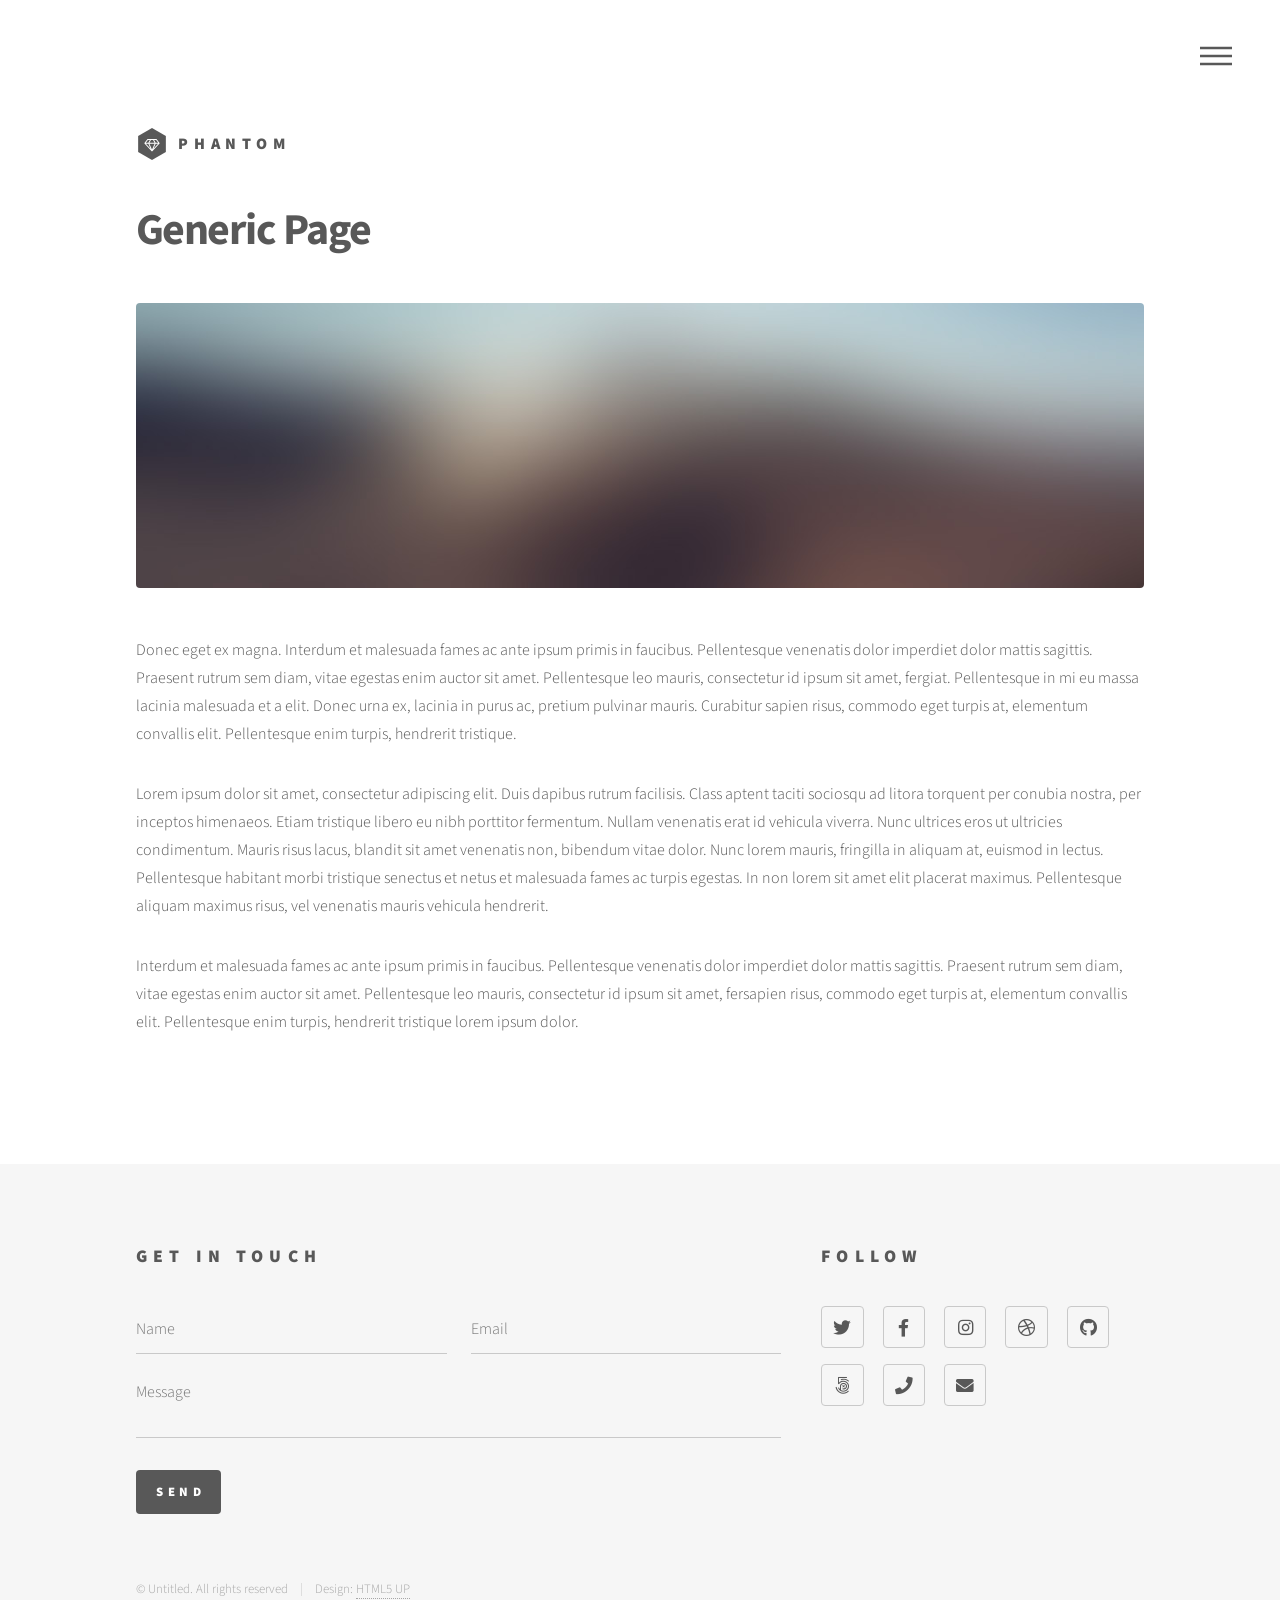
==== cv.html @ 97fd8e22 "Adding subpages" ====
<!DOCTYPE HTML>
<!--
	Phantom by HTML5 UP
	html5up.net | @ajlkn
	Free for personal and commercial use under the CCA 3.0 license (html5up.net/license)
-->
<html>
	<head>
		<title>Generic - Phantom by HTML5 UP</title>
		<meta charset="utf-8" />
		<meta name="viewport" content="width=device-width, initial-scale=1, user-scalable=no" />
		<link rel="stylesheet" href="assets/css/main.css" />
		<noscript><link rel="stylesheet" href="assets/css/noscript.css" /></noscript>
	</head>
	<body class="is-preload">
		<!-- Wrapper -->
			<div id="wrapper">

				<!-- Header -->
					<header id="header">
						<div class="inner">

							<!-- Logo -->
								<a href="index.html" class="logo">
									<span class="symbol"><img src="images/logo.svg" alt="" /></span><span class="title">Phantom</span>
								</a>

							<!-- Nav -->
								<nav>
									<ul>
										<li><a href="#menu">Menu</a></li>
									</ul>
								</nav>

						</div>
					</header>

				<!-- Menu -->
					<nav id="menu">
						<h2>Menu</h2>
						<ul>
							<li><a href="index.html">Home</a></li>
							<li><a href="generic.html">Ipsum veroeros</a></li>
							<li><a href="generic.html">Tempus etiam</a></li>
							<li><a href="generic.html">Consequat dolor</a></li>
							<li><a href="elements.html">Elements</a></li>
						</ul>
					</nav>

				<!-- Main -->
					<div id="main">
						<div class="inner">
							<h1>Generic Page</h1>
							<span class="image main"><img src="images/pic13.jpg" alt="" /></span>
							<p>Donec eget ex magna. Interdum et malesuada fames ac ante ipsum primis in faucibus. Pellentesque venenatis dolor imperdiet dolor mattis sagittis. Praesent rutrum sem diam, vitae egestas enim auctor sit amet. Pellentesque leo mauris, consectetur id ipsum sit amet, fergiat. Pellentesque in mi eu massa lacinia malesuada et a elit. Donec urna ex, lacinia in purus ac, pretium pulvinar mauris. Curabitur sapien risus, commodo eget turpis at, elementum convallis elit. Pellentesque enim turpis, hendrerit tristique.</p>
							<p>Lorem ipsum dolor sit amet, consectetur adipiscing elit. Duis dapibus rutrum facilisis. Class aptent taciti sociosqu ad litora torquent per conubia nostra, per inceptos himenaeos. Etiam tristique libero eu nibh porttitor fermentum. Nullam venenatis erat id vehicula viverra. Nunc ultrices eros ut ultricies condimentum. Mauris risus lacus, blandit sit amet venenatis non, bibendum vitae dolor. Nunc lorem mauris, fringilla in aliquam at, euismod in lectus. Pellentesque habitant morbi tristique senectus et netus et malesuada fames ac turpis egestas. In non lorem sit amet elit placerat maximus. Pellentesque aliquam maximus risus, vel venenatis mauris vehicula hendrerit.</p>
							<p>Interdum et malesuada fames ac ante ipsum primis in faucibus. Pellentesque venenatis dolor imperdiet dolor mattis sagittis. Praesent rutrum sem diam, vitae egestas enim auctor sit amet. Pellentesque leo mauris, consectetur id ipsum sit amet, fersapien risus, commodo eget turpis at, elementum convallis elit. Pellentesque enim turpis, hendrerit tristique lorem ipsum dolor.</p>
						</div>
					</div>

				<!-- Footer -->
					<footer id="footer">
						<div class="inner">
							<section>
								<h2>Get in touch</h2>
								<form method="post" action="#">
									<div class="fields">
										<div class="field half">
											<input type="text" name="name" id="name" placeholder="Name" />
										</div>
										<div class="field half">
											<input type="email" name="email" id="email" placeholder="Email" />
										</div>
										<div class="field">
											<textarea name="message" id="message" placeholder="Message"></textarea>
										</div>
									</div>
									<ul class="actions">
										<li><input type="submit" value="Send" class="primary" /></li>
									</ul>
								</form>
							</section>
							<section>
								<h2>Follow</h2>
								<ul class="icons">
									<li><a href="#" class="icon brands style2 fa-twitter"><span class="label">Twitter</span></a></li>
									<li><a href="#" class="icon brands style2 fa-facebook-f"><span class="label">Facebook</span></a></li>
									<li><a href="#" class="icon brands style2 fa-instagram"><span class="label">Instagram</span></a></li>
									<li><a href="#" class="icon brands style2 fa-dribbble"><span class="label">Dribbble</span></a></li>
									<li><a href="#" class="icon brands style2 fa-github"><span class="label">GitHub</span></a></li>
									<li><a href="#" class="icon brands style2 fa-500px"><span class="label">500px</span></a></li>
									<li><a href="#" class="icon solid style2 fa-phone"><span class="label">Phone</span></a></li>
									<li><a href="#" class="icon solid style2 fa-envelope"><span class="label">Email</span></a></li>
								</ul>
							</section>
							<ul class="copyright">
								<li>&copy; Untitled. All rights reserved</li><li>Design: <a href="http://html5up.net">HTML5 UP</a></li>
							</ul>
						</div>
					</footer>

			</div>

		<!-- Scripts -->
			<script src="assets/js/jquery.min.js"></script>
			<script src="assets/js/browser.min.js"></script>
			<script src="assets/js/breakpoints.min.js"></script>
			<script src="assets/js/util.js"></script>
			<script src="assets/js/main.js"></script>

	</body>
</html>
---- assets/css/main.css ----
@import url(fontawesome-all.min.css);
@import url("https://fonts.googleapis.com/css?family=Source+Sans+Pro:300,700,900");

/*
	Phantom by HTML5 UP
	html5up.net | @ajlkn
	Free for personal and commercial use under the CCA 3.0 license (html5up.net/license)
*/

html, body, div, span, applet, object,
iframe, h1, h2, h3, h4, h5, h6, p, blockquote,
pre, a, abbr, acronym, address, big, cite,
code, del, dfn, em, img, ins, kbd, q, s, samp,
small, strike, strong, sub, sup, tt, var, b,
u, i, center, dl, dt, dd, ol, ul, li, fieldset,
form, label, legend, table, caption, tbody,
tfoot, thead, tr, th, td, article, aside,
canvas, details, embed, figure, figcaption,
footer, header, hgroup, menu, nav, output, ruby,
section, summary, time, mark, audio, video {
	margin: 0;
	padding: 0;
	border: 0;
	font-size: 100%;
	font: inherit;
	vertical-align: baseline;}

article, aside, details, figcaption, figure,
footer, header, hgroup, menu, nav, section {
	display: block;}

body {
	line-height: 1;
}

ol, ul {
	list-style: none;
}

blockquote, q {
	quotes: none;
}

	blockquote:before, blockquote:after, q:before, q:after {
		content: '';
		content: none;
	}

table {
	border-collapse: collapse;
	border-spacing: 0;
}

body {
	-webkit-text-size-adjust: none;
}

mark {
	background-color: transparent;
	color: inherit;
}

input::-moz-focus-inner {
	border: 0;
	padding: 0;
}

input, select, textarea {
	-moz-appearance: none;
	-webkit-appearance: none;
	-ms-appearance: none;
	appearance: none;
}

/* Basic */

	@-ms-viewport {
		width: device-width;
	}

	body {
		-ms-overflow-style: scrollbar;
	}

	@media screen and (max-width: 480px) {

		html, body {
			min-width: 320px;
		}

	}

	html {
		box-sizing: border-box;
	}

	*, *:before, *:after {
		box-sizing: inherit;
	}

	body {
		background: #ffffff;
	}

		body.is-preload *, body.is-preload *:before, body.is-preload *:after {
			-moz-animation: none !important;
			-webkit-animation: none !important;
			-ms-animation: none !important;
			animation: none !important;
			-moz-transition: none !important;
			-webkit-transition: none !important;
			-ms-transition: none !important;
			transition: none !important;
		}

/* Type */

	body, input, select, textarea {
		color: #585858;
		font-family: "Source Sans Pro", Helvetica, sans-serif;
		font-size: 16pt;
		font-weight: 300;
		line-height: 1.75;
	}

		@media screen and (max-width: 1680px) {

			body, input, select, textarea {
				font-size: 14pt;
			}

		}

		@media screen and (max-width: 1280px) {

			body, input, select, textarea {
				font-size: 12pt;
			}

		}

	a {
		-moz-transition: border-bottom-color 0.2s ease, color 0.2s ease;
		-webkit-transition: border-bottom-color 0.2s ease, color 0.2s ease;
		-ms-transition: border-bottom-color 0.2s ease, color 0.2s ease;
		transition: border-bottom-color 0.2s ease, color 0.2s ease;
		text-decoration: none;
		color: #585858;
		border-bottom: dotted 1px rgba(88, 88, 88, 0.5);
	}

		a:hover {
			border-bottom-color: transparent;
			color: #f2849e !important;
		}

	strong, b {
		font-weight: 900;
	}

	em, i {
		font-style: italic;
	}

	p {
		margin: 0 0 2em 0;
	}

	h1 {
		font-size: 2.75em;
		font-weight: 700;
		line-height: 1.3;
		margin: 0 0 1em 0;
		letter-spacing: -0.035em;
	}

		h1 a {
			color: inherit;
		}

		@media screen and (max-width: 736px) {

			h1 {
				font-size: 2em;
				margin: 0 0 1em 0;
			}

		}

		@media screen and (max-width: 360px) {

			h1 {
				font-size: 1.75em;
			}

		}

	h2, h3, h4, h5, h6 {
		font-weight: 900;
		line-height: 1.5;
		margin: 0 0 2em 0;
		text-transform: uppercase;
		letter-spacing: 0.35em;
	}

		h2 a, h3 a, h4 a, h5 a, h6 a {
			color: inherit;
		}

	h2 {
		font-size: 1.1em;
	}

	h3 {
		font-size: 1em;
	}

	h4 {
		font-size: 0.8em;
	}

	h5 {
		font-size: 0.8em;
	}

	h6 {
		font-size: 0.8em;
	}

	@media screen and (max-width: 980px) {

		h1 br, h2 br, h3 br, h4 br, h5 br, h6 br {
			display: none;
		}

	}

	@media screen and (max-width: 736px) {

		h2 {
			font-size: 1em;
		}

		h3 {
			font-size: 0.8em;
		}

	}

	sub {
		font-size: 0.8em;
		position: relative;
		top: 0.5em;
	}

	sup {
		font-size: 0.8em;
		position: relative;
		top: -0.5em;
	}

	blockquote {
		border-left: solid 4px #c9c9c9;
		font-style: italic;
		margin: 0 0 2em 0;
		padding: 0.5em 0 0.5em 2em;
	}

	code {
		background: rgba(144, 144, 144, 0.075);
		border-radius: 4px;
		border: solid 1px #c9c9c9;
		font-family: "Courier New", monospace;
		font-size: 0.9em;
		margin: 0 0.25em;
		padding: 0.25em 0.65em;
	}

	pre {
		-webkit-overflow-scrolling: touch;
		font-family: "Courier New", monospace;
		font-size: 0.9em;
		margin: 0 0 2em 0;
	}

		pre code {
			display: block;
			line-height: 1.75;
			padding: 1em 1.5em;
			overflow-x: auto;
		}

	hr {
		border: 0;
		border-bottom: solid 1px #c9c9c9;
		margin: 2em 0;
	}

		hr.major {
			margin: 3em 0;
		}

	.align-left {
		text-align: left;
	}

	.align-center {
		text-align: center;
	}

	.align-right {
		text-align: right;
	}

/* Row */

	.row {
		display: flex;
		flex-wrap: wrap;
		box-sizing: border-box;
		align-items: stretch;
	}

		.row > * {
			box-sizing: border-box;
		}

		.row.gtr-uniform > * > :last-child {
			margin-bottom: 0;
		}

		.row.aln-left {
			justify-content: flex-start;
		}

		.row.aln-center {
			justify-content: center;
		}

		.row.aln-right {
			justify-content: flex-end;
		}

		.row.aln-top {
			align-items: flex-start;
		}

		.row.aln-middle {
			align-items: center;
		}

		.row.aln-bottom {
			align-items: flex-end;
		}

		.row > .imp {
			order: -1;
		}

		.row > .col-1 {
			width: 8.33333%;
		}

		.row > .off-1 {
			margin-left: 8.33333%;
		}

		.row > .col-2 {
			width: 16.66667%;
		}

		.row > .off-2 {
			margin-left: 16.66667%;
		}

		.row > .col-3 {
			width: 25%;
		}

		.row > .off-3 {
			margin-left: 25%;
		}

		.row > .col-4 {
			width: 33.33333%;
		}

		.row > .off-4 {
			margin-left: 33.33333%;
		}

		.row > .col-5 {
			width: 41.66667%;
		}

		.row > .off-5 {
			margin-left: 41.66667%;
		}

		.row > .col-6 {
			width: 50%;
		}

		.row > .off-6 {
			margin-left: 50%;
		}

		.row > .col-7 {
			width: 58.33333%;
		}

		.row > .off-7 {
			margin-left: 58.33333%;
		}

		.row > .col-8 {
			width: 66.66667%;
		}

		.row > .off-8 {
			margin-left: 66.66667%;
		}

		.row > .col-9 {
			width: 75%;
		}

		.row > .off-9 {
			margin-left: 75%;
		}

		.row > .col-10 {
			width: 83.33333%;
		}

		.row > .off-10 {
			margin-left: 83.33333%;
		}

		.row > .col-11 {
			width: 91.66667%;
		}

		.row > .off-11 {
			margin-left: 91.66667%;
		}

		.row > .col-12 {
			width: 100%;
		}

		.row > .off-12 {
			margin-left: 100%;
		}

		.row.gtr-0 {
			margin-top: 0;
			margin-left: 0em;
		}

			.row.gtr-0 > * {
				padding: 0 0 0 0em;
			}

			.row.gtr-0.gtr-uniform {
				margin-top: 0em;
			}

				.row.gtr-0.gtr-uniform > * {
					padding-top: 0em;
				}

		.row.gtr-25 {
			margin-top: 0;
			margin-left: -0.5em;
		}

			.row.gtr-25 > * {
				padding: 0 0 0 0.5em;
			}

			.row.gtr-25.gtr-uniform {
				margin-top: -0.5em;
			}

				.row.gtr-25.gtr-uniform > * {
					padding-top: 0.5em;
				}

		.row.gtr-50 {
			margin-top: 0;
			margin-left: -1em;
		}

			.row.gtr-50 > * {
				padding: 0 0 0 1em;
			}

			.row.gtr-50.gtr-uniform {
				margin-top: -1em;
			}

				.row.gtr-50.gtr-uniform > * {
					padding-top: 1em;
				}

		.row {
			margin-top: 0;
			margin-left: -2em;
		}

			.row > * {
				padding: 0 0 0 2em;
			}

			.row.gtr-uniform {
				margin-top: -2em;
			}

				.row.gtr-uniform > * {
					padding-top: 2em;
				}

		.row.gtr-150 {
			margin-top: 0;
			margin-left: -3em;
		}

			.row.gtr-150 > * {
				padding: 0 0 0 3em;
			}

			.row.gtr-150.gtr-uniform {
				margin-top: -3em;
			}

				.row.gtr-150.gtr-uniform > * {
					padding-top: 3em;
				}

		.row.gtr-200 {
			margin-top: 0;
			margin-left: -4em;
		}

			.row.gtr-200 > * {
				padding: 0 0 0 4em;
			}

			.row.gtr-200.gtr-uniform {
				margin-top: -4em;
			}

				.row.gtr-200.gtr-uniform > * {
					padding-top: 4em;
				}

		@media screen and (max-width: 1680px) {

			.row {
				display: flex;
				flex-wrap: wrap;
				box-sizing: border-box;
				align-items: stretch;
			}

				.row > * {
					box-sizing: border-box;
				}

				.row.gtr-uniform > * > :last-child {
					margin-bottom: 0;
				}

				.row.aln-left {
					justify-content: flex-start;
				}

				.row.aln-center {
					justify-content: center;
				}

				.row.aln-right {
					justify-content: flex-end;
				}

				.row.aln-top {
					align-items: flex-start;
				}

				.row.aln-middle {
					align-items: center;
				}

				.row.aln-bottom {
					align-items: flex-end;
				}

				.row > .imp-xlarge {
					order: -1;
				}

				.row > .col-1-xlarge {
					width: 8.33333%;
				}

				.row > .off-1-xlarge {
					margin-left: 8.33333%;
				}

				.row > .col-2-xlarge {
					width: 16.66667%;
				}

				.row > .off-2-xlarge {
					margin-left: 16.66667%;
				}

				.row > .col-3-xlarge {
					width: 25%;
				}

				.row > .off-3-xlarge {
					margin-left: 25%;
				}

				.row > .col-4-xlarge {
					width: 33.33333%;
				}

				.row > .off-4-xlarge {
					margin-left: 33.33333%;
				}

				.row > .col-5-xlarge {
					width: 41.66667%;
				}

				.row > .off-5-xlarge {
					margin-left: 41.66667%;
				}

				.row > .col-6-xlarge {
					width: 50%;
				}

				.row > .off-6-xlarge {
					margin-left: 50%;
				}

				.row > .col-7-xlarge {
					width: 58.33333%;
				}

				.row > .off-7-xlarge {
					margin-left: 58.33333%;
				}

				.row > .col-8-xlarge {
					width: 66.66667%;
				}

				.row > .off-8-xlarge {
					margin-left: 66.66667%;
				}

				.row > .col-9-xlarge {
					width: 75%;
				}

				.row > .off-9-xlarge {
					margin-left: 75%;
				}

				.row > .col-10-xlarge {
					width: 83.33333%;
				}

				.row > .off-10-xlarge {
					margin-left: 83.33333%;
				}

				.row > .col-11-xlarge {
					width: 91.66667%;
				}

				.row > .off-11-xlarge {
					margin-left: 91.66667%;
				}

				.row > .col-12-xlarge {
					width: 100%;
				}

				.row > .off-12-xlarge {
					margin-left: 100%;
				}

				.row.gtr-0 {
					margin-top: 0;
					margin-left: 0em;
				}

					.row.gtr-0 > * {
						padding: 0 0 0 0em;
					}

					.row.gtr-0.gtr-uniform {
						margin-top: 0em;
					}

						.row.gtr-0.gtr-uniform > * {
							padding-top: 0em;
						}

				.row.gtr-25 {
					margin-top: 0;
					margin-left: -0.5em;
				}

					.row.gtr-25 > * {
						padding: 0 0 0 0.5em;
					}

					.row.gtr-25.gtr-uniform {
						margin-top: -0.5em;
					}

						.row.gtr-25.gtr-uniform > * {
							padding-top: 0.5em;
						}

				.row.gtr-50 {
					margin-top: 0;
					margin-left: -1em;
				}

					.row.gtr-50 > * {
						padding: 0 0 0 1em;
					}

					.row.gtr-50.gtr-uniform {
						margin-top: -1em;
					}

						.row.gtr-50.gtr-uniform > * {
							padding-top: 1em;
						}

				.row {
					margin-top: 0;
					margin-left: -2em;
				}

					.row > * {
						padding: 0 0 0 2em;
					}

					.row.gtr-uniform {
						margin-top: -2em;
					}

						.row.gtr-uniform > * {
							padding-top: 2em;
						}

				.row.gtr-150 {
					margin-top: 0;
					margin-left: -3em;
				}

					.row.gtr-150 > * {
						padding: 0 0 0 3em;
					}

					.row.gtr-150.gtr-uniform {
						margin-top: -3em;
					}

						.row.gtr-150.gtr-uniform > * {
							padding-top: 3em;
						}

				.row.gtr-200 {
					margin-top: 0;
					margin-left: -4em;
				}

					.row.gtr-200 > * {
						padding: 0 0 0 4em;
					}

					.row.gtr-200.gtr-uniform {
						margin-top: -4em;
					}

						.row.gtr-200.gtr-uniform > * {
							padding-top: 4em;
						}

		}

		@media screen and (max-width: 1280px) {

			.row {
				display: flex;
				flex-wrap: wrap;
				box-sizing: border-box;
				align-items: stretch;
			}

				.row > * {
					box-sizing: border-box;
				}

				.row.gtr-uniform > * > :last-child {
					margin-bottom: 0;
				}

				.row.aln-left {
					justify-content: flex-start;
				}

				.row.aln-center {
					justify-content: center;
				}

				.row.aln-right {
					justify-content: flex-end;
				}

				.row.aln-top {
					align-items: flex-start;
				}

				.row.aln-middle {
					align-items: center;
				}

				.row.aln-bottom {
					align-items: flex-end;
				}

				.row > .imp-large {
					order: -1;
				}

				.row > .col-1-large {
					width: 8.33333%;
				}

				.row > .off-1-large {
					margin-left: 8.33333%;
				}

				.row > .col-2-large {
					width: 16.66667%;
				}

				.row > .off-2-large {
					margin-left: 16.66667%;
				}

				.row > .col-3-large {
					width: 25%;
				}

				.row > .off-3-large {
					margin-left: 25%;
				}

				.row > .col-4-large {
					width: 33.33333%;
				}

				.row > .off-4-large {
					margin-left: 33.33333%;
				}

				.row > .col-5-large {
					width: 41.66667%;
				}

				.row > .off-5-large {
					margin-left: 41.66667%;
				}

				.row > .col-6-large {
					width: 50%;
				}

				.row > .off-6-large {
					margin-left: 50%;
				}

				.row > .col-7-large {
					width: 58.33333%;
				}

				.row > .off-7-large {
					margin-left: 58.33333%;
				}

				.row > .col-8-large {
					width: 66.66667%;
				}

				.row > .off-8-large {
					margin-left: 66.66667%;
				}

				.row > .col-9-large {
					width: 75%;
				}

				.row > .off-9-large {
					margin-left: 75%;
				}

				.row > .col-10-large {
					width: 83.33333%;
				}

				.row > .off-10-large {
					margin-left: 83.33333%;
				}

				.row > .col-11-large {
					width: 91.66667%;
				}

				.row > .off-11-large {
					margin-left: 91.66667%;
				}

				.row > .col-12-large {
					width: 100%;
				}

				.row > .off-12-large {
					margin-left: 100%;
				}

				.row.gtr-0 {
					margin-top: 0;
					margin-left: 0em;
				}

					.row.gtr-0 > * {
						padding: 0 0 0 0em;
					}

					.row.gtr-0.gtr-uniform {
						margin-top: 0em;
					}

						.row.gtr-0.gtr-uniform > * {
							padding-top: 0em;
						}

				.row.gtr-25 {
					margin-top: 0;
					margin-left: -0.5em;
				}

					.row.gtr-25 > * {
						padding: 0 0 0 0.5em;
					}

					.row.gtr-25.gtr-uniform {
						margin-top: -0.5em;
					}

						.row.gtr-25.gtr-uniform > * {
							padding-top: 0.5em;
						}

				.row.gtr-50 {
					margin-top: 0;
					margin-left: -1em;
				}

					.row.gtr-50 > * {
						padding: 0 0 0 1em;
					}

					.row.gtr-50.gtr-uniform {
						margin-top: -1em;
					}

						.row.gtr-50.gtr-uniform > * {
							padding-top: 1em;
						}

				.row {
					margin-top: 0;
					margin-left: -2em;
				}

					.row > * {
						padding: 0 0 0 2em;
					}

					.row.gtr-uniform {
						margin-top: -2em;
					}

						.row.gtr-uniform > * {
							padding-top: 2em;
						}

				.row.gtr-150 {
					margin-top: 0;
					margin-left: -3em;
				}

					.row.gtr-150 > * {
						padding: 0 0 0 3em;
					}

					.row.gtr-150.gtr-uniform {
						margin-top: -3em;
					}

						.row.gtr-150.gtr-uniform > * {
							padding-top: 3em;
						}

				.row.gtr-200 {
					margin-top: 0;
					margin-left: -4em;
				}

					.row.gtr-200 > * {
						padding: 0 0 0 4em;
					}

					.row.gtr-200.gtr-uniform {
						margin-top: -4em;
					}

						.row.gtr-200.gtr-uniform > * {
							padding-top: 4em;
						}

		}

		@media screen and (max-width: 980px) {

			.row {
				display: flex;
				flex-wrap: wrap;
				box-sizing: border-box;
				align-items: stretch;
			}

				.row > * {
					box-sizing: border-box;
				}

				.row.gtr-uniform > * > :last-child {
					margin-bottom: 0;
				}

				.row.aln-left {
					justify-content: flex-start;
				}

				.row.aln-center {
					justify-content: center;
				}

				.row.aln-right {
					justify-content: flex-end;
				}

				.row.aln-top {
					align-items: flex-start;
				}

				.row.aln-middle {
					align-items: center;
				}

				.row.aln-bottom {
					align-items: flex-end;
				}

				.row > .imp-medium {
					order: -1;
				}

				.row > .col-1-medium {
					width: 8.33333%;
				}

				.row > .off-1-medium {
					margin-left: 8.33333%;
				}

				.row > .col-2-medium {
					width: 16.66667%;
				}

				.row > .off-2-medium {
					margin-left: 16.66667%;
				}

				.row > .col-3-medium {
					width: 25%;
				}

				.row > .off-3-medium {
					margin-left: 25%;
				}

				.row > .col-4-medium {
					width: 33.33333%;
				}

				.row > .off-4-medium {
					margin-left: 33.33333%;
				}

				.row > .col-5-medium {
					width: 41.66667%;
				}

				.row > .off-5-medium {
					margin-left: 41.66667%;
				}

				.row > .col-6-medium {
					width: 50%;
				}

				.row > .off-6-medium {
					margin-left: 50%;
				}

				.row > .col-7-medium {
					width: 58.33333%;
				}

				.row > .off-7-medium {
					margin-left: 58.33333%;
				}

				.row > .col-8-medium {
					width: 66.66667%;
				}

				.row > .off-8-medium {
					margin-left: 66.66667%;
				}

				.row > .col-9-medium {
					width: 75%;
				}

				.row > .off-9-medium {
					margin-left: 75%;
				}

				.row > .col-10-medium {
					width: 83.33333%;
				}

				.row > .off-10-medium {
					margin-left: 83.33333%;
				}

				.row > .col-11-medium {
					width: 91.66667%;
				}

				.row > .off-11-medium {
					margin-left: 91.66667%;
				}

				.row > .col-12-medium {
					width: 100%;
				}

				.row > .off-12-medium {
					margin-left: 100%;
				}

				.row.gtr-0 {
					margin-top: 0;
					margin-left: 0em;
				}

					.row.gtr-0 > * {
						padding: 0 0 0 0em;
					}

					.row.gtr-0.gtr-uniform {
						margin-top: 0em;
					}

						.row.gtr-0.gtr-uniform > * {
							padding-top: 0em;
						}

				.row.gtr-25 {
					margin-top: 0;
					margin-left: -0.375em;
				}

					.row.gtr-25 > * {
						padding: 0 0 0 0.375em;
					}

					.row.gtr-25.gtr-uniform {
						margin-top: -0.375em;
					}

						.row.gtr-25.gtr-uniform > * {
							padding-top: 0.375em;
						}

				.row.gtr-50 {
					margin-top: 0;
					margin-left: -0.75em;
				}

					.row.gtr-50 > * {
						padding: 0 0 0 0.75em;
					}

					.row.gtr-50.gtr-uniform {
						margin-top: -0.75em;
					}

						.row.gtr-50.gtr-uniform > * {
							padding-top: 0.75em;
						}

				.row {
					margin-top: 0;
					margin-left: -1.5em;
				}

					.row > * {
						padding: 0 0 0 1.5em;
					}

					.row.gtr-uniform {
						margin-top: -1.5em;
					}

						.row.gtr-uniform > * {
							padding-top: 1.5em;
						}

				.row.gtr-150 {
					margin-top: 0;
					margin-left: -2.25em;
				}

					.row.gtr-150 > * {
						padding: 0 0 0 2.25em;
					}

					.row.gtr-150.gtr-uniform {
						margin-top: -2.25em;
					}

						.row.gtr-150.gtr-uniform > * {
							padding-top: 2.25em;
						}

				.row.gtr-200 {
					margin-top: 0;
					margin-left: -3em;
				}

					.row.gtr-200 > * {
						padding: 0 0 0 3em;
					}

					.row.gtr-200.gtr-uniform {
						margin-top: -3em;
					}

						.row.gtr-200.gtr-uniform > * {
							padding-top: 3em;
						}

		}

		@media screen and (max-width: 736px) {

			.row {
				display: flex;
				flex-wrap: wrap;
				box-sizing: border-box;
				align-items: stretch;
			}

				.row > * {
					box-sizing: border-box;
				}

				.row.gtr-uniform > * > :last-child {
					margin-bottom: 0;
				}

				.row.aln-left {
					justify-content: flex-start;
				}

				.row.aln-center {
					justify-content: center;
				}

				.row.aln-right {
					justify-content: flex-end;
				}

				.row.aln-top {
					align-items: flex-start;
				}

				.row.aln-middle {
					align-items: center;
				}

				.row.aln-bottom {
					align-items: flex-end;
				}

				.row > .imp-small {
					order: -1;
				}

				.row > .col-1-small {
					width: 8.33333%;
				}

				.row > .off-1-small {
					margin-left: 8.33333%;
				}

				.row > .col-2-small {
					width: 16.66667%;
				}

				.row > .off-2-small {
					margin-left: 16.66667%;
				}

				.row > .col-3-small {
					width: 25%;
				}

				.row > .off-3-small {
					margin-left: 25%;
				}

				.row > .col-4-small {
					width: 33.33333%;
				}

				.row > .off-4-small {
					margin-left: 33.33333%;
				}

				.row > .col-5-small {
					width: 41.66667%;
				}

				.row > .off-5-small {
					margin-left: 41.66667%;
				}

				.row > .col-6-small {
					width: 50%;
				}

				.row > .off-6-small {
					margin-left: 50%;
				}

				.row > .col-7-small {
					width: 58.33333%;
				}

				.row > .off-7-small {
					margin-left: 58.33333%;
				}

				.row > .col-8-small {
					width: 66.66667%;
				}

				.row > .off-8-small {
					margin-left: 66.66667%;
				}

				.row > .col-9-small {
					width: 75%;
				}

				.row > .off-9-small {
					margin-left: 75%;
				}

				.row > .col-10-small {
					width: 83.33333%;
				}

				.row > .off-10-small {
					margin-left: 83.33333%;
				}

				.row > .col-11-small {
					width: 91.66667%;
				}

				.row > .off-11-small {
					margin-left: 91.66667%;
				}

				.row > .col-12-small {
					width: 100%;
				}

				.row > .off-12-small {
					margin-left: 100%;
				}

				.row.gtr-0 {
					margin-top: 0;
					margin-left: 0em;
				}

					.row.gtr-0 > * {
						padding: 0 0 0 0em;
					}

					.row.gtr-0.gtr-uniform {
						margin-top: 0em;
					}

						.row.gtr-0.gtr-uniform > * {
							padding-top: 0em;
						}

				.row.gtr-25 {
					margin-top: 0;
					margin-left: -0.25em;
				}

					.row.gtr-25 > * {
						padding: 0 0 0 0.25em;
					}

					.row.gtr-25.gtr-uniform {
						margin-top: -0.25em;
					}

						.row.gtr-25.gtr-uniform > * {
							padding-top: 0.25em;
						}

				.row.gtr-50 {
					margin-top: 0;
					margin-left: -0.5em;
				}

					.row.gtr-50 > * {
						padding: 0 0 0 0.5em;
					}

					.row.gtr-50.gtr-uniform {
						margin-top: -0.5em;
					}

						.row.gtr-50.gtr-uniform > * {
							padding-top: 0.5em;
						}

				.row {
					margin-top: 0;
					margin-left: -1em;
				}

					.row > * {
						padding: 0 0 0 1em;
					}

					.row.gtr-uniform {
						margin-top: -1em;
					}

						.row.gtr-uniform > * {
							padding-top: 1em;
						}

				.row.gtr-150 {
					margin-top: 0;
					margin-left: -1.5em;
				}

					.row.gtr-150 > * {
						padding: 0 0 0 1.5em;
					}

					.row.gtr-150.gtr-uniform {
						margin-top: -1.5em;
					}

						.row.gtr-150.gtr-uniform > * {
							padding-top: 1.5em;
						}

				.row.gtr-200 {
					margin-top: 0;
					margin-left: -2em;
				}

					.row.gtr-200 > * {
						padding: 0 0 0 2em;
					}

					.row.gtr-200.gtr-uniform {
						margin-top: -2em;
					}

						.row.gtr-200.gtr-uniform > * {
							padding-top: 2em;
						}

		}

		@media screen and (max-width: 480px) {

			.row {
				display: flex;
				flex-wrap: wrap;
				box-sizing: border-box;
				align-items: stretch;
			}

				.row > * {
					box-sizing: border-box;
				}

				.row.gtr-uniform > * > :last-child {
					margin-bottom: 0;
				}

				.row.aln-left {
					justify-content: flex-start;
				}

				.row.aln-center {
					justify-content: center;
				}

				.row.aln-right {
					justify-content: flex-end;
				}

				.row.aln-top {
					align-items: flex-start;
				}

				.row.aln-middle {
					align-items: center;
				}

				.row.aln-bottom {
					align-items: flex-end;
				}

				.row > .imp-xsmall {
					order: -1;
				}

				.row > .col-1-xsmall {
					width: 8.33333%;
				}

				.row > .off-1-xsmall {
					margin-left: 8.33333%;
				}

				.row > .col-2-xsmall {
					width: 16.66667%;
				}

				.row > .off-2-xsmall {
					margin-left: 16.66667%;
				}

				.row > .col-3-xsmall {
					width: 25%;
				}

				.row > .off-3-xsmall {
					margin-left: 25%;
				}

				.row > .col-4-xsmall {
					width: 33.33333%;
				}

				.row > .off-4-xsmall {
					margin-left: 33.33333%;
				}

				.row > .col-5-xsmall {
					width: 41.66667%;
				}

				.row > .off-5-xsmall {
					margin-left: 41.66667%;
				}

				.row > .col-6-xsmall {
					width: 50%;
				}

				.row > .off-6-xsmall {
					margin-left: 50%;
				}

				.row > .col-7-xsmall {
					width: 58.33333%;
				}

				.row > .off-7-xsmall {
					margin-left: 58.33333%;
				}

				.row > .col-8-xsmall {
					width: 66.66667%;
				}

				.row > .off-8-xsmall {
					margin-left: 66.66667%;
				}

				.row > .col-9-xsmall {
					width: 75%;
				}

				.row > .off-9-xsmall {
					margin-left: 75%;
				}

				.row > .col-10-xsmall {
					width: 83.33333%;
				}

				.row > .off-10-xsmall {
					margin-left: 83.33333%;
				}

				.row > .col-11-xsmall {
					width: 91.66667%;
				}

				.row > .off-11-xsmall {
					margin-left: 91.66667%;
				}

				.row > .col-12-xsmall {
					width: 100%;
				}

				.row > .off-12-xsmall {
					margin-left: 100%;
				}

				.row.gtr-0 {
					margin-top: 0;
					margin-left: 0em;
				}

					.row.gtr-0 > * {
						padding: 0 0 0 0em;
					}

					.row.gtr-0.gtr-uniform {
						margin-top: 0em;
					}

						.row.gtr-0.gtr-uniform > * {
							padding-top: 0em;
						}

				.row.gtr-25 {
					margin-top: 0;
					margin-left: -0.25em;
				}

					.row.gtr-25 > * {
						padding: 0 0 0 0.25em;
					}

					.row.gtr-25.gtr-uniform {
						margin-top: -0.25em;
					}

						.row.gtr-25.gtr-uniform > * {
							padding-top: 0.25em;
						}

				.row.gtr-50 {
					margin-top: 0;
					margin-left: -0.5em;
				}

					.row.gtr-50 > * {
						padding: 0 0 0 0.5em;
					}

					.row.gtr-50.gtr-uniform {
						margin-top: -0.5em;
					}

						.row.gtr-50.gtr-uniform > * {
							padding-top: 0.5em;
						}

				.row {
					margin-top: 0;
					margin-left: -1em;
				}

					.row > * {
						padding: 0 0 0 1em;
					}

					.row.gtr-uniform {
						margin-top: -1em;
					}

						.row.gtr-uniform > * {
							padding-top: 1em;
						}

				.row.gtr-150 {
					margin-top: 0;
					margin-left: -1.5em;
				}

					.row.gtr-150 > * {
						padding: 0 0 0 1.5em;
					}

					.row.gtr-150.gtr-uniform {
						margin-top: -1.5em;
					}

						.row.gtr-150.gtr-uniform > * {
							padding-top: 1.5em;
						}

				.row.gtr-200 {
					margin-top: 0;
					margin-left: -2em;
				}

					.row.gtr-200 > * {
						padding: 0 0 0 2em;
					}

					.row.gtr-200.gtr-uniform {
						margin-top: -2em;
					}

						.row.gtr-200.gtr-uniform > * {
							padding-top: 2em;
						}

		}

/* Section/Article */

	section.special, article.special {
		text-align: center;
	}

	header p {
		margin-top: -1em;
	}

	@media screen and (max-width: 736px) {

		header p {
			margin-top: 0;
		}

	}

/* Icon */

	.icon {
		text-decoration: none;
		border-bottom: none;
		position: relative;
	}

		.icon:before {
			-moz-osx-font-smoothing: grayscale;
			-webkit-font-smoothing: antialiased;
			display: inline-block;
			font-style: normal;
			font-variant: normal;
			text-rendering: auto;
			line-height: 1;
			text-transform: none !important;
			font-family: 'Font Awesome 5 Free';
			font-weight: 400;
		}

		.icon > .label {
			display: none;
		}

		.icon:before {
			line-height: inherit;
		}

		.icon.solid:before {
			font-weight: 900;
		}

		.icon.brands:before {
			font-family: 'Font Awesome 5 Brands';
		}

		.icon.style2 {
			-moz-transition: background-color 0.2s ease-in-out, color 0.2s ease-in-out, border-color 0.2s ease-in-out;
			-webkit-transition: background-color 0.2s ease-in-out, color 0.2s ease-in-out, border-color 0.2s ease-in-out;
			-ms-transition: background-color 0.2s ease-in-out, color 0.2s ease-in-out, border-color 0.2s ease-in-out;
			transition: background-color 0.2s ease-in-out, color 0.2s ease-in-out, border-color 0.2s ease-in-out;
			background-color: transparent;
			border: solid 1px #c9c9c9;
			border-radius: 4px;
			width: 2.65em;
			height: 2.65em;
			display: inline-block;
			text-align: center;
			line-height: 2.65em;
			color: inherit;
		}

			.icon.style2:before {
				font-size: 1.1em;
			}

			.icon.style2:hover {
				color: #f2849e;
				border-color: #f2849e;
			}

			.icon.style2:active {
				background-color: rgba(242, 132, 158, 0.1);
			}

/* List */

	ol {
		list-style: decimal;
		margin: 0 0 2em 0;
		padding-left: 1.25em;
	}

		ol li {
			padding-left: 0.25em;
		}

	ul {
		list-style: disc;
		margin: 0 0 2em 0;
		padding-left: 1em;
	}

		ul li {
			padding-left: 0.5em;
		}

		ul.alt {
			list-style: none;
			padding-left: 0;
		}

			ul.alt li {
				border-top: solid 1px #c9c9c9;
				padding: 0.5em 0;
			}

				ul.alt li:first-child {
					border-top: 0;
					padding-top: 0;
				}

	dl {
		margin: 0 0 2em 0;
	}

		dl dt {
			display: block;
			font-weight: 900;
			margin: 0 0 1em 0;
		}

		dl dd {
			margin-left: 2em;
		}

/* Actions */

	ul.actions {
		display: -moz-flex;
		display: -webkit-flex;
		display: -ms-flex;
		display: flex;
		cursor: default;
		list-style: none;
		margin-left: -1em;
		padding-left: 0;
	}

		ul.actions li {
			padding: 0 0 0 1em;
			vertical-align: middle;
		}

		ul.actions.special {
			-moz-justify-content: center;
			-webkit-justify-content: center;
			-ms-justify-content: center;
			justify-content: center;
			width: 100%;
			margin-left: 0;
		}

			ul.actions.special li:first-child {
				padding-left: 0;
			}

		ul.actions.stacked {
			-moz-flex-direction: column;
			-webkit-flex-direction: column;
			-ms-flex-direction: column;
			flex-direction: column;
			margin-left: 0;
		}

			ul.actions.stacked li {
				padding: 1.3em 0 0 0;
			}

				ul.actions.stacked li:first-child {
					padding-top: 0;
				}

		ul.actions.fit {
			width: calc(100% + 1em);
		}

			ul.actions.fit li {
				-moz-flex-grow: 1;
				-webkit-flex-grow: 1;
				-ms-flex-grow: 1;
				flex-grow: 1;
				-moz-flex-shrink: 1;
				-webkit-flex-shrink: 1;
				-ms-flex-shrink: 1;
				flex-shrink: 1;
				width: 100%;
			}

				ul.actions.fit li > * {
					width: 100%;
				}

			ul.actions.fit.stacked {
				width: 100%;
			}

		@media screen and (max-width: 480px) {

			ul.actions:not(.fixed) {
				-moz-flex-direction: column;
				-webkit-flex-direction: column;
				-ms-flex-direction: column;
				flex-direction: column;
				margin-left: 0;
				width: 100% !important;
			}

				ul.actions:not(.fixed) li {
					-moz-flex-grow: 1;
					-webkit-flex-grow: 1;
					-ms-flex-grow: 1;
					flex-grow: 1;
					-moz-flex-shrink: 1;
					-webkit-flex-shrink: 1;
					-ms-flex-shrink: 1;
					flex-shrink: 1;
					padding: 1em 0 0 0;
					text-align: center;
					width: 100%;
				}

					ul.actions:not(.fixed) li > * {
						width: 100%;
					}

					ul.actions:not(.fixed) li:first-child {
						padding-top: 0;
					}

					ul.actions:not(.fixed) li input[type="submit"],
					ul.actions:not(.fixed) li input[type="reset"],
					ul.actions:not(.fixed) li input[type="button"],
					ul.actions:not(.fixed) li button,
					ul.actions:not(.fixed) li .button {
						width: 100%;
					}

						ul.actions:not(.fixed) li input[type="submit"].icon:before,
						ul.actions:not(.fixed) li input[type="reset"].icon:before,
						ul.actions:not(.fixed) li input[type="button"].icon:before,
						ul.actions:not(.fixed) li button.icon:before,
						ul.actions:not(.fixed) li .button.icon:before {
							margin-left: -0.5rem;
						}

		}

/* Icons */

	ul.icons {
		cursor: default;
		list-style: none;
		padding-left: 0;
		margin: -1em 0 2em -1em;
	}

		ul.icons li {
			display: inline-block;
			padding: 1em 0 0 1em;
		}

/* Form */

	form {
		margin: 0 0 2em 0;
		overflow-x: hidden;
	}

		form > :last-child {
			margin-bottom: 0;
		}

		form > .fields {
			display: -moz-flex;
			display: -webkit-flex;
			display: -ms-flex;
			display: flex;
			-moz-flex-wrap: wrap;
			-webkit-flex-wrap: wrap;
			-ms-flex-wrap: wrap;
			flex-wrap: wrap;
			width: calc(100% + 3em);
			margin: -1.5em 0 2em -1.5em;
		}

			form > .fields > .field {
				-moz-flex-grow: 0;
				-webkit-flex-grow: 0;
				-ms-flex-grow: 0;
				flex-grow: 0;
				-moz-flex-shrink: 0;
				-webkit-flex-shrink: 0;
				-ms-flex-shrink: 0;
				flex-shrink: 0;
				padding: 1.5em 0 0 1.5em;
				width: calc(100% - 1.5em);
			}

				form > .fields > .field.half {
					width: calc(50% - 0.75em);
				}

				form > .fields > .field.third {
					width: calc(100%/3 - 0.5em);
				}

				form > .fields > .field.quarter {
					width: calc(25% - 0.375em);
				}

		@media screen and (max-width: 480px) {

			form > .fields {
				width: calc(100% + 3em);
				margin: -1.5em 0 2em -1.5em;
			}

				form > .fields > .field {
					padding: 1.5em 0 0 1.5em;
					width: calc(100% - 1.5em);
				}

					form > .fields > .field.half {
						width: calc(100% - 1.5em);
					}

					form > .fields > .field.third {
						width: calc(100% - 1.5em);
					}

					form > .fields > .field.quarter {
						width: calc(100% - 1.5em);
					}

		}

	label {
		display: block;
		font-size: 0.9em;
		font-weight: 900;
		margin: 0 0 1em 0;
	}

	input[type="text"],
	input[type="password"],
	input[type="email"],
	input[type="tel"],
	select,
	textarea {
		-moz-appearance: none;
		-webkit-appearance: none;
		-ms-appearance: none;
		appearance: none;
		background-color: transparent;
		border: none;
		border-radius: 0;
		border-bottom: solid 1px #c9c9c9;
		color: inherit;
		display: block;
		outline: 0;
		padding: 0;
		text-decoration: none;
		width: 100%;
	}

		input[type="text"]:invalid,
		input[type="password"]:invalid,
		input[type="email"]:invalid,
		input[type="tel"]:invalid,
		select:invalid,
		textarea:invalid {
			box-shadow: none;
		}

		input[type="text"]:focus,
		input[type="password"]:focus,
		input[type="email"]:focus,
		input[type="tel"]:focus,
		select:focus,
		textarea:focus {
			border-bottom-color: #f2849e;
			box-shadow: inset 0 -1px 0 0 #f2849e;
		}

	select {
		background-image: url("data:image/svg+xml;charset=utf8,%3Csvg xmlns='http://www.w3.org/2000/svg' width='40' height='40' preserveAspectRatio='none' viewBox='0 0 40 40'%3E%3Cpath d='M9.4,12.3l10.4,10.4l10.4-10.4c0.2-0.2,0.5-0.4,0.9-0.4c0.3,0,0.6,0.1,0.9,0.4l3.3,3.3c0.2,0.2,0.4,0.5,0.4,0.9 c0,0.4-0.1,0.6-0.4,0.9L20.7,31.9c-0.2,0.2-0.5,0.4-0.9,0.4c-0.3,0-0.6-0.1-0.9-0.4L4.3,17.3c-0.2-0.2-0.4-0.5-0.4-0.9 c0-0.4,0.1-0.6,0.4-0.9l3.3-3.3c0.2-0.2,0.5-0.4,0.9-0.4S9.1,12.1,9.4,12.3z' fill='%23c9c9c9' /%3E%3C/svg%3E");
		background-size: 1.25rem;
		background-repeat: no-repeat;
		background-position: calc(100% - 1rem) center;
		height: 3em;
		padding-right: 3em;
		text-overflow: ellipsis;
	}

		select option {
			background: #ffffff;
		}

		select:focus::-ms-value {
			background-color: transparent;
		}

		select::-ms-expand {
			display: none;
		}

	input[type="text"],
	input[type="password"],
	input[type="email"],
	select {
		height: 3em;
	}

	textarea {
		padding: 0;
		min-height: 3.75em;
	}

	input[type="checkbox"],
	input[type="radio"] {
		-moz-appearance: none;
		-webkit-appearance: none;
		-ms-appearance: none;
		appearance: none;
		display: block;
		float: left;
		margin-right: -2em;
		opacity: 0;
		width: 1em;
		z-index: -1;
	}

		input[type="checkbox"] + label,
		input[type="radio"] + label {
			text-decoration: none;
			color: #585858;
			cursor: pointer;
			display: inline-block;
			font-size: 1em;
			font-weight: 300;
			padding-left: 2.55em;
			padding-right: 0.75em;
			position: relative;
		}

			input[type="checkbox"] + label:before,
			input[type="radio"] + label:before {
				-moz-osx-font-smoothing: grayscale;
				-webkit-font-smoothing: antialiased;
				display: inline-block;
				font-style: normal;
				font-variant: normal;
				text-rendering: auto;
				line-height: 1;
				text-transform: none !important;
				font-family: 'Font Awesome 5 Free';
				font-weight: 900;
			}

			input[type="checkbox"] + label:before,
			input[type="radio"] + label:before {
				border-radius: 4px;
				border: solid 1px #c9c9c9;
				content: '';
				display: inline-block;
				font-size: 0.8em;
				height: 2.25em;
				left: 0;
				line-height: 2.25em;
				position: absolute;
				text-align: center;
				top: 0;
				width: 2.25em;
			}

		input[type="checkbox"]:checked + label:before,
		input[type="radio"]:checked + label:before {
			background: #585858;
			border-color: #585858;
			color: #ffffff;
			content: '\f00c';
		}

		input[type="checkbox"]:focus + label:before,
		input[type="radio"]:focus + label:before {
			border-color: #f2849e;
			box-shadow: 0 0 0 1px #f2849e;
		}

	input[type="checkbox"] + label:before {
		border-radius: 4px;
	}

	input[type="radio"] + label:before {
		border-radius: 100%;
	}

/* Box */

	.box {
		border-radius: 4px;
		border: solid 1px #c9c9c9;
		margin-bottom: 2em;
		padding: 1.5em;
	}

		.box > :last-child,
		.box > :last-child > :last-child,
		.box > :last-child > :last-child > :last-child {
			margin-bottom: 0;
		}

		.box.alt {
			border: 0;
			border-radius: 0;
			padding: 0;
		}

/* Image */

	.image {
		border-radius: 4px;
		border: 0;
		display: inline-block;
		position: relative;
	}

		.image img {
			border-radius: 4px;
			display: block;
		}

		.image.left, .image.right {
			max-width: 40%;
		}

			.image.left img, .image.right img {
				width: 100%;
			}

		.image.left {
			float: left;
			padding: 0 1.5em 1em 0;
			top: 0.25em;
		}

		.image.right {
			float: right;
			padding: 0 0 1em 1.5em;
			top: 0.25em;
		}

		.image.fit {
			display: block;
			margin: 0 0 2em 0;
			width: 100%;
		}

			.image.fit img {
				width: 100%;
			}

		.image.main {
			display: block;
			margin: 0 0 3em 0;
			width: 100%;
		}

			.image.main img {
				width: 100%;
			}

			@media screen and (max-width: 736px) {

				.image.main {
					margin: 0 0 2em 0;
				}

			}

/* Table */

	.table-wrapper {
		-webkit-overflow-scrolling: touch;
		overflow-x: auto;
	}

	table {
		margin: 0 0 2em 0;
		width: 100%;
	}

		table tbody tr {
			border: solid 1px #c9c9c9;
			border-left: 0;
			border-right: 0;
		}

			table tbody tr:nth-child(2n + 1) {
				background-color: rgba(144, 144, 144, 0.075);
			}

		table td {
			padding: 0.75em 0.75em;
		}

		table th {
			font-size: 0.9em;
			font-weight: 900;
			padding: 0 0.75em 0.75em 0.75em;
			text-align: left;
		}

		table thead {
			border-bottom: solid 2px #c9c9c9;
		}

		table tfoot {
			border-top: solid 2px #c9c9c9;
		}

		table.alt {
			border-collapse: separate;
		}

			table.alt tbody tr td {
				border: solid 1px #c9c9c9;
				border-left-width: 0;
				border-top-width: 0;
			}

				table.alt tbody tr td:first-child {
					border-left-width: 1px;
				}

			table.alt tbody tr:first-child td {
				border-top-width: 1px;
			}

			table.alt thead {
				border-bottom: 0;
			}

			table.alt tfoot {
				border-top: 0;
			}

/* Button */

	input[type="submit"],
	input[type="reset"],
	input[type="button"],
	button,
	.button {
		-moz-appearance: none;
		-webkit-appearance: none;
		-ms-appearance: none;
		appearance: none;
		-moz-transition: background-color 0.2s ease-in-out, color 0.2s ease-in-out, box-shadow 0.2s ease-in-out;
		-webkit-transition: background-color 0.2s ease-in-out, color 0.2s ease-in-out, box-shadow 0.2s ease-in-out;
		-ms-transition: background-color 0.2s ease-in-out, color 0.2s ease-in-out, box-shadow 0.2s ease-in-out;
		transition: background-color 0.2s ease-in-out, color 0.2s ease-in-out, box-shadow 0.2s ease-in-out;
		background-color: transparent;
		border-radius: 4px;
		border: 0;
		box-shadow: inset 0 0 0 2px #585858;
		color: #585858 !important;
		cursor: pointer;
		display: inline-block;
		font-size: 0.8em;
		font-weight: 900;
		height: 3.5em;
		letter-spacing: 0.35em;
		line-height: 3.45em;
		overflow: hidden;
		padding: 0 1.25em 0 1.6em;
		text-align: center;
		text-decoration: none;
		text-overflow: ellipsis;
		text-transform: uppercase;
		white-space: nowrap;
	}

		input[type="submit"].icon:before,
		input[type="reset"].icon:before,
		input[type="button"].icon:before,
		button.icon:before,
		.button.icon:before {
			margin-right: 0.5em;
		}

		input[type="submit"].fit,
		input[type="reset"].fit,
		input[type="button"].fit,
		button.fit,
		.button.fit {
			width: 100%;
		}

		input[type="submit"]:hover,
		input[type="reset"]:hover,
		input[type="button"]:hover,
		button:hover,
		.button:hover {
			color: #f2849e !important;
			box-shadow: inset 0 0 0 2px #f2849e;
		}

		input[type="submit"]:active,
		input[type="reset"]:active,
		input[type="button"]:active,
		button:active,
		.button:active {
			background-color: rgba(242, 132, 158, 0.1);
		}

		input[type="submit"].small,
		input[type="reset"].small,
		input[type="button"].small,
		button.small,
		.button.small {
			font-size: 0.6em;
		}

		input[type="submit"].large,
		input[type="reset"].large,
		input[type="button"].large,
		button.large,
		.button.large {
			font-size: 1em;
		}

		input[type="submit"].primary,
		input[type="reset"].primary,
		input[type="button"].primary,
		button.primary,
		.button.primary {
			box-shadow: none;
			background-color: #585858;
			color: #ffffff !important;
		}

			input[type="submit"].primary:hover,
			input[type="reset"].primary:hover,
			input[type="button"].primary:hover,
			button.primary:hover,
			.button.primary:hover {
				background-color: #f2849e;
			}

			input[type="submit"].primary:active,
			input[type="reset"].primary:active,
			input[type="button"].primary:active,
			button.primary:active,
			.button.primary:active {
				background-color: #ee5f81;
			}

		input[type="submit"].disabled, input[type="submit"]:disabled,
		input[type="reset"].disabled,
		input[type="reset"]:disabled,
		input[type="button"].disabled,
		input[type="button"]:disabled,
		button.disabled,
		button:disabled,
		.button.disabled,
		.button:disabled {
			pointer-events: none;
			opacity: 0.25;
		}

/* Tiles */

	.tiles {
		display: -moz-flex;
		display: -webkit-flex;
		display: -ms-flex;
		display: flex;
		-moz-flex-wrap: wrap;
		-webkit-flex-wrap: wrap;
		-ms-flex-wrap: wrap;
		flex-wrap: wrap;
		postiion: relative;
		margin: -2.5em 0 0 -2.5em;
	}

		.tiles article {
			-moz-transition: -moz-transform 0.5s ease, opacity 0.5s ease;
			-webkit-transition: -webkit-transform 0.5s ease, opacity 0.5s ease;
			-ms-transition: -ms-transform 0.5s ease, opacity 0.5s ease;
			transition: transform 0.5s ease, opacity 0.5s ease;
			position: relative;
			width: calc(33.33333% - 2.5em);
			margin: 2.5em 0 0 2.5em;
		}

			.tiles article > .image {
				-moz-transition: -moz-transform 0.5s ease;
				-webkit-transition: -webkit-transform 0.5s ease;
				-ms-transition: -ms-transform 0.5s ease;
				transition: transform 0.5s ease;
				position: relative;
				display: block;
				width: 100%;
				border-radius: 4px;
				overflow: hidden;
			}

				.tiles article > .image img {
					display: block;
					width: 100%;
				}

				.tiles article > .image:before {
					pointer-events: none;
					-moz-transition: background-color 0.5s ease, opacity 0.5s ease;
					-webkit-transition: background-color 0.5s ease, opacity 0.5s ease;
					-ms-transition: background-color 0.5s ease, opacity 0.5s ease;
					transition: background-color 0.5s ease, opacity 0.5s ease;
					content: '';
					display: block;
					position: absolute;
					top: 0;
					left: 0;
					width: 100%;
					height: 100%;
					opacity: 1.0;
					z-index: 1;
					opacity: 0.8;
				}

				.tiles article > .image:after {
					pointer-events: none;
					-moz-transition: opacity 0.5s ease;
					-webkit-transition: opacity 0.5s ease;
					-ms-transition: opacity 0.5s ease;
					transition: opacity 0.5s ease;
					content: '';
					display: block;
					position: absolute;
					top: 0;
					left: 0;
					width: 100%;
					height: 100%;
					background-image: url("data:image/svg+xml;charset=utf8,%3Csvg xmlns='http://www.w3.org/2000/svg' width='100' height='100' viewBox='0 0 100 100' preserveAspectRatio='none'%3E%3Cstyle%3Eline %7B stroke-width: 0.25px%3B stroke: %23ffffff%3B %7D%3C/style%3E%3Cline x1='0' y1='0' x2='100' y2='100' /%3E%3Cline x1='100' y1='0' x2='0' y2='100' /%3E%3C/svg%3E");
					background-position: center;
					background-repeat: no-repeat;
					background-size: 100% 100%;
					opacity: 0.25;
					z-index: 2;
				}

			.tiles article > a {
				display: -moz-flex;
				display: -webkit-flex;
				display: -ms-flex;
				display: flex;
				-moz-flex-direction: column;
				-webkit-flex-direction: column;
				-ms-flex-direction: column;
				flex-direction: column;
				-moz-align-items: center;
				-webkit-align-items: center;
				-ms-align-items: center;
				align-items: center;
				-moz-justify-content: center;
				-webkit-justify-content: center;
				-ms-justify-content: center;
				justify-content: center;
				-moz-transition: background-color 0.5s ease, -moz-transform 0.5s ease;
				-webkit-transition: background-color 0.5s ease, -webkit-transform 0.5s ease;
				-ms-transition: background-color 0.5s ease, -ms-transform 0.5s ease;
				transition: background-color 0.5s ease, transform 0.5s ease;
				position: absolute;
				top: 0;
				left: 0;
				width: 100%;
				height: 100%;
				padding: 1em;
				border-radius: 4px;
				border-bottom: 0;
				color: #ffffff;
				text-align: center;
				text-decoration: none;
				z-index: 3;
			}

				.tiles article > a > :last-child {
					margin: 0;
				}

				.tiles article > a:hover {
					color: #ffffff !important;
				}

				.tiles article > a h2 {
					margin: 0;
				}

				.tiles article > a .content {
					-moz-transition: max-height 0.5s ease, opacity 0.5s ease;
					-webkit-transition: max-height 0.5s ease, opacity 0.5s ease;
					-ms-transition: max-height 0.5s ease, opacity 0.5s ease;
					transition: max-height 0.5s ease, opacity 0.5s ease;
					width: 100%;
					max-height: 0;
					line-height: 1.5;
					margin-top: 0.35em;
					opacity: 0;
				}

					.tiles article > a .content > :last-child {
						margin-bottom: 0;
					}

			.tiles article.style1 > .image:before {
				background-color: #f2849e;
			}

			.tiles article.style2 > .image:before {
				background-color: #7ecaf6;
			}

			.tiles article.style3 > .image:before {
				background-color: #7bd0c1;
			}

			.tiles article.style4 > .image:before {
				background-color: #c75b9b;
			}

			.tiles article.style5 > .image:before {
				background-color: #ae85ca;
			}

			.tiles article.style6 > .image:before {
				background-color: #8499e7;
			}

			body:not(.is-touch) .tiles article:hover > .image {
				-moz-transform: scale(1.1);
				-webkit-transform: scale(1.1);
				-ms-transform: scale(1.1);
				transform: scale(1.1);
			}

				body:not(.is-touch) .tiles article:hover > .image:before {
					background-color: #333333;
					opacity: 0.35;
				}

				body:not(.is-touch) .tiles article:hover > .image:after {
					opacity: 0;
				}

			body:not(.is-touch) .tiles article:hover .content {
				max-height: 15em;
				opacity: 1;
			}

		* + .tiles {
			margin-top: 2em;
		}

		body.is-preload .tiles article {
			-moz-transform: scale(0.9);
			-webkit-transform: scale(0.9);
			-ms-transform: scale(0.9);
			transform: scale(0.9);
			opacity: 0;
		}

		body.is-touch .tiles article .content {
			max-height: 15em;
			opacity: 1;
		}

		@media screen and (max-width: 1280px) {

			.tiles {
				margin: -1.25em 0 0 -1.25em;
			}

				.tiles article {
					width: calc(33.33333% - 1.25em);
					margin: 1.25em 0 0 1.25em;
				}

		}

		@media screen and (max-width: 980px) {

			.tiles {
				margin: -2.5em 0 0 -2.5em;
			}

				.tiles article {
					width: calc(50% - 2.5em);
					margin: 2.5em 0 0 2.5em;
				}

		}

		@media screen and (max-width: 736px) {

			.tiles {
				margin: -1.25em 0 0 -1.25em;
			}

				.tiles article {
					width: calc(50% - 1.25em);
					margin: 1.25em 0 0 1.25em;
				}

					.tiles article:hover > .image {
						-moz-transform: scale(1.0);
						-webkit-transform: scale(1.0);
						-ms-transform: scale(1.0);
						transform: scale(1.0);
					}

		}

		@media screen and (max-width: 480px) {

			.tiles {
				margin: 0;
			}

				.tiles article {
					width: 100%;
					margin: 1.25em 0 0 0;
				}

		}

/* Header */

	#header {
		padding: 8em 0 0.1em 0 ;
	}

		#header .logo {
			display: block;
			border-bottom: 0;
			color: inherit;
			font-weight: 900;
			letter-spacing: 0.35em;
			margin: 0 0 2.5em 0;
			text-decoration: none;
			text-transform: uppercase;
			display: inline-block;
		}

			#header .logo > * {
				display: inline-block;
				vertical-align: middle;
			}

			#header .logo .symbol {
				margin-right: 0.65em;
			}

				#header .logo .symbol img {
					display: block;
					width: 2em;
					height: 2em;
				}

		#header nav {
			position: fixed;
			right: 2em;
			top: 2em;
			z-index: 10000;
		}

			#header nav ul {
				display: -moz-flex;
				display: -webkit-flex;
				display: -ms-flex;
				display: flex;
				-moz-align-items: center;
				-webkit-align-items: center;
				-ms-align-items: center;
				align-items: center;
				list-style: none;
				margin: 0;
				padding: 0;
			}

				#header nav ul li {
					display: block;
					padding: 0;
				}

					#header nav ul li a {
						display: block;
						position: relative;
						height: 3em;
						line-height: 3em;
						padding: 0 1.5em;
						background-color: rgba(255, 255, 255, 0.5);
						border-radius: 4px;
						border: 0;
						font-size: 0.8em;
						font-weight: 900;
						letter-spacing: 0.35em;
						text-transform: uppercase;
					}

					#header nav ul li a[href="#menu"] {
						-webkit-tap-highlight-color: transparent;
						width: 4em;
						text-indent: 4em;
						font-size: 1em;
						overflow: hidden;
						padding: 0;
						white-space: nowrap;
					}

						#header nav ul li a[href="#menu"]:before, #header nav ul li a[href="#menu"]:after {
							-moz-transition: opacity 0.2s ease;
							-webkit-transition: opacity 0.2s ease;
							-ms-transition: opacity 0.2s ease;
							transition: opacity 0.2s ease;
							content: '';
							display: block;
							position: absolute;
							top: 0;
							left: 0;
							width: 100%;
							height: 100%;
							background-position: center;
							background-repeat: no-repeat;
							background-size: 2em 2em;
						}

						#header nav ul li a[href="#menu"]:before {
							background-image: url("data:image/svg+xml;charset=utf8,%3Csvg xmlns='http://www.w3.org/2000/svg' width='100' height='100' viewBox='0 0 100 100' preserveAspectRatio='none'%3E%3Cstyle%3Eline %7B stroke-width: 8px%3B stroke: %23f2849e%3B %7D%3C/style%3E%3Cline x1='0' y1='25' x2='100' y2='25' /%3E%3Cline x1='0' y1='50' x2='100' y2='50' /%3E%3Cline x1='0' y1='75' x2='100' y2='75' /%3E%3C/svg%3E");
							opacity: 0;
						}

						#header nav ul li a[href="#menu"]:after {
							background-image: url("data:image/svg+xml;charset=utf8,%3Csvg xmlns='http://www.w3.org/2000/svg' width='100' height='100' viewBox='0 0 100 100' preserveAspectRatio='none'%3E%3Cstyle%3Eline %7B stroke-width: 8px%3B stroke: %23585858%3B %7D%3C/style%3E%3Cline x1='0' y1='25' x2='100' y2='25' /%3E%3Cline x1='0' y1='50' x2='100' y2='50' /%3E%3Cline x1='0' y1='75' x2='100' y2='75' /%3E%3C/svg%3E");
							opacity: 1;
						}

						#header nav ul li a[href="#menu"]:hover:before {
							opacity: 1;
						}

						#header nav ul li a[href="#menu"]:hover:after {
							opacity: 0;
						}

		@media screen and (max-width: 736px) {

			#header {
				padding: 4em 0 0.1em 0 ;
			}

				#header nav {
					right: 0.5em;
					top: 0.5em;
				}

					#header nav ul li a[href="#menu"]:before, #header nav ul li a[href="#menu"]:after {
						background-size: 1.5em 1.5em;
					}

		}

/* Menu */

	#wrapper {
		-moz-transition: opacity 0.45s ease;
		-webkit-transition: opacity 0.45s ease;
		-ms-transition: opacity 0.45s ease;
		transition: opacity 0.45s ease;
		opacity: 1;
	}

	#menu {
		-moz-transform: translateX(22em);
		-webkit-transform: translateX(22em);
		-ms-transform: translateX(22em);
		transform: translateX(22em);
		-moz-transition: -moz-transform 0.45s ease, visibility 0.45s;
		-webkit-transition: -webkit-transform 0.45s ease, visibility 0.45s;
		-ms-transition: -ms-transform 0.45s ease, visibility 0.45s;
		transition: transform 0.45s ease, visibility 0.45s;
		position: fixed;
		top: 0;
		right: 0;
		width: 22em;
		max-width: 80%;
		height: 100%;
		-webkit-overflow-scrolling: touch;
		background: #585858;
		color: #ffffff;
		cursor: default;
		visibility: hidden;
		z-index: 10002;
	}

		#menu > .inner {
			-moz-transition: opacity 0.45s ease;
			-webkit-transition: opacity 0.45s ease;
			-ms-transition: opacity 0.45s ease;
			transition: opacity 0.45s ease;
			-webkit-overflow-scrolling: touch;
			position: absolute;
			top: 0;
			left: 0;
			width: 100%;
			height: 100%;
			padding: 2.75em;
			opacity: 0;
			overflow-y: auto;
		}

			#menu > .inner > ul {
				list-style: none;
				margin: 0 0 1em 0;
				padding: 0;
			}

				#menu > .inner > ul > li {
					padding: 0;
					border-top: solid 1px rgba(255, 255, 255, 0.15);
				}

					#menu > .inner > ul > li a {
						display: block;
						padding: 1em 0;
						line-height: 1.5;
						border: 0;
						color: inherit;
					}

					#menu > .inner > ul > li:first-child {
						border-top: 0;
						margin-top: -1em;
					}

		#menu > .close {
			-moz-transition: opacity 0.45s ease, -moz-transform 0.45s ease;
			-webkit-transition: opacity 0.45s ease, -webkit-transform 0.45s ease;
			-ms-transition: opacity 0.45s ease, -ms-transform 0.45s ease;
			transition: opacity 0.45s ease, transform 0.45s ease;
			-moz-transform: scale(0.25) rotate(180deg);
			-webkit-transform: scale(0.25) rotate(180deg);
			-ms-transform: scale(0.25) rotate(180deg);
			transform: scale(0.25) rotate(180deg);
			-webkit-tap-highlight-color: transparent;
			display: block;
			position: absolute;
			top: 2em;
			left: -6em;
			width: 6em;
			text-indent: 6em;
			height: 3em;
			border: 0;
			font-size: 1em;
			opacity: 0;
			overflow: hidden;
			padding: 0;
			white-space: nowrap;
		}

			#menu > .close:before, #menu > .close:after {
				-moz-transition: opacity 0.2s ease;
				-webkit-transition: opacity 0.2s ease;
				-ms-transition: opacity 0.2s ease;
				transition: opacity 0.2s ease;
				content: '';
				display: block;
				position: absolute;
				top: 0;
				left: 0;
				width: 100%;
				height: 100%;
				background-position: center;
				background-repeat: no-repeat;
				background-size: 2em 2em;
			}

			#menu > .close:before {
				background-image: url("data:image/svg+xml;charset=utf8,%3Csvg xmlns='http://www.w3.org/2000/svg' width='100' height='100' viewBox='0 0 100 100' preserveAspectRatio='none'%3E%3Cstyle%3Eline %7B stroke-width: 8px%3B stroke: %23f2849e%3B %7D%3C/style%3E%3Cline x1='15' y1='15' x2='85' y2='85' /%3E%3Cline x1='85' y1='15' x2='15' y2='85' /%3E%3C/svg%3E");
				opacity: 0;
			}

			#menu > .close:after {
				background-image: url("data:image/svg+xml;charset=utf8,%3Csvg xmlns='http://www.w3.org/2000/svg' width='100' height='100' viewBox='0 0 100 100' preserveAspectRatio='none'%3E%3Cstyle%3Eline %7B stroke-width: 8px%3B stroke: %23585858%3B %7D%3C/style%3E%3Cline x1='15' y1='15' x2='85' y2='85' /%3E%3Cline x1='85' y1='15' x2='15' y2='85' /%3E%3C/svg%3E");
				opacity: 1;
			}

			#menu > .close:hover:before {
				opacity: 1;
			}

			#menu > .close:hover:after {
				opacity: 0;
			}

		@media screen and (max-width: 736px) {

			#menu {
				-moz-transform: translateX(16.5em);
				-webkit-transform: translateX(16.5em);
				-ms-transform: translateX(16.5em);
				transform: translateX(16.5em);
				width: 16.5em;
			}

				#menu > .inner {
					padding: 2.75em 1.5em;
				}

				#menu > .close {
					top: 0.5em;
					left: -4.25em;
					width: 4.25em;
					text-indent: 4.25em;
				}

					#menu > .close:before, #menu > .close:after {
						background-size: 1.5em 1.5em;
					}

		}

	body.is-menu-visible #wrapper {
		pointer-events: none;
		cursor: default;
		opacity: 0.25;
	}

	body.is-menu-visible #menu {
		-moz-transform: translateX(0);
		-webkit-transform: translateX(0);
		-ms-transform: translateX(0);
		transform: translateX(0);
		visibility: visible;
	}

		body.is-menu-visible #menu > * {
			opacity: 1;
		}

		body.is-menu-visible #menu .close {
			-moz-transform: scale(1.0) rotate(0deg);
			-webkit-transform: scale(1.0) rotate(0deg);
			-ms-transform: scale(1.0) rotate(0deg);
			transform: scale(1.0) rotate(0deg);
			opacity: 1;
		}

/* Main */

	#main {
		padding: 0em 0 6em 0 ;
	}

		@media screen and (max-width: 736px) {

			#main {
				padding: 0em 0 4em 0 ;
			}

		}

/* Footer */

	#footer {
		padding: 5em 0 6em 0 ;
		background-color: #f6f6f6;
	}

		#footer > .inner {
			display: -moz-flex;
			display: -webkit-flex;
			display: -ms-flex;
			display: flex;
			-moz-flex-wrap: wrap;
			-webkit-flex-wrap: wrap;
			-ms-flex-wrap: wrap;
			flex-wrap: wrap;
			-moz-flex-direction: row;
			-webkit-flex-direction: row;
			-ms-flex-direction: row;
			flex-direction: row;
		}

			#footer > .inner > * > :last-child {
				margin-bottom: 0;
			}

			#footer > .inner section:nth-child(1) {
				width: calc(66% - 2.5em);
				margin-right: 2.5em;
			}

			#footer > .inner section:nth-child(2) {
				width: calc(33% - 2.5em);
				margin-left: 2.5em;
			}

			#footer > .inner .copyright {
				width: 100%;
				padding: 0;
				margin-top: 5em;
				list-style: none;
				font-size: 0.8em;
				color: rgba(88, 88, 88, 0.5);
			}

				#footer > .inner .copyright a {
					color: inherit;
				}

				#footer > .inner .copyright li {
					display: inline-block;
					border-left: solid 1px rgba(88, 88, 88, 0.15);
					line-height: 1;
					padding: 0 0 0 1em;
					margin: 0 0 0 1em;
				}

					#footer > .inner .copyright li:first-child {
						border-left: 0;
						padding-left: 0;
						margin-left: 0;
					}

		@media screen and (max-width: 1280px) {

			#footer {
				padding: 5em 0 3em 0 ;
			}

				#footer > .inner section:nth-child(1) {
					width: calc(66% - 1.25em);
					margin-right: 1.25em;
				}

				#footer > .inner section:nth-child(2) {
					width: calc(33% - 1.25em);
					margin-left: 1.25em;
				}

		}

		@media screen and (max-width: 980px) {

			#footer > .inner section:nth-child(1) {
				width: 66%;
				margin-right: 0;
			}

			#footer > .inner section:nth-child(2) {
				width: calc(33% - 2.5em);
				margin-left: 2.5em;
			}

		}

		@media screen and (max-width: 736px) {

			#footer {
				padding: 3em 0 1em 0 ;
			}

				#footer > .inner {
					-moz-flex-direction: column;
					-webkit-flex-direction: column;
					-ms-flex-direction: column;
					flex-direction: column;
				}

					#footer > .inner section:nth-child(1) {
						width: 100%;
						margin-right: 0;
						margin: 3em 0 0 0;
					}

					#footer > .inner section:nth-child(2) {
						-moz-order: -1;
						-webkit-order: -1;
						-ms-order: -1;
						order: -1;
						width: 100%;
						margin-left: 0;
					}

					#footer > .inner .copyright {
						margin-top: 3em;
					}

		}

		@media screen and (max-width: 480px) {

			#footer > .inner .copyright {
				margin-top: 3em;
			}

				#footer > .inner .copyright li {
					border-left: 0;
					padding-left: 0;
					margin: 0.75em 0 0 0;
					display: block;
					line-height: inherit;
				}

					#footer > .inner .copyright li:first-child {
						margin-top: 0;
					}

		}

/* Wrapper */

	#wrapper > * > .inner {
		width: 100%;
		max-width: 68em;
		margin: 0 auto;
		padding: 0 2.5em;
	}

		@media screen and (max-width: 736px) {

			#wrapper > * > .inner {
				padding: 0 1.25em;
			}

		}
---- assets/css/noscript.css ----
/*
	Phantom by HTML5 UP
	html5up.net | @ajlkn
	Free for personal and commercial use under the CCA 3.0 license (html5up.net/license)
*/

/* Tiles */

	body.is-preload .tiles article {
		-moz-transform: none;
		-webkit-transform: none;
		-ms-transform: none;
		transform: none;
		opacity: 1;
	}
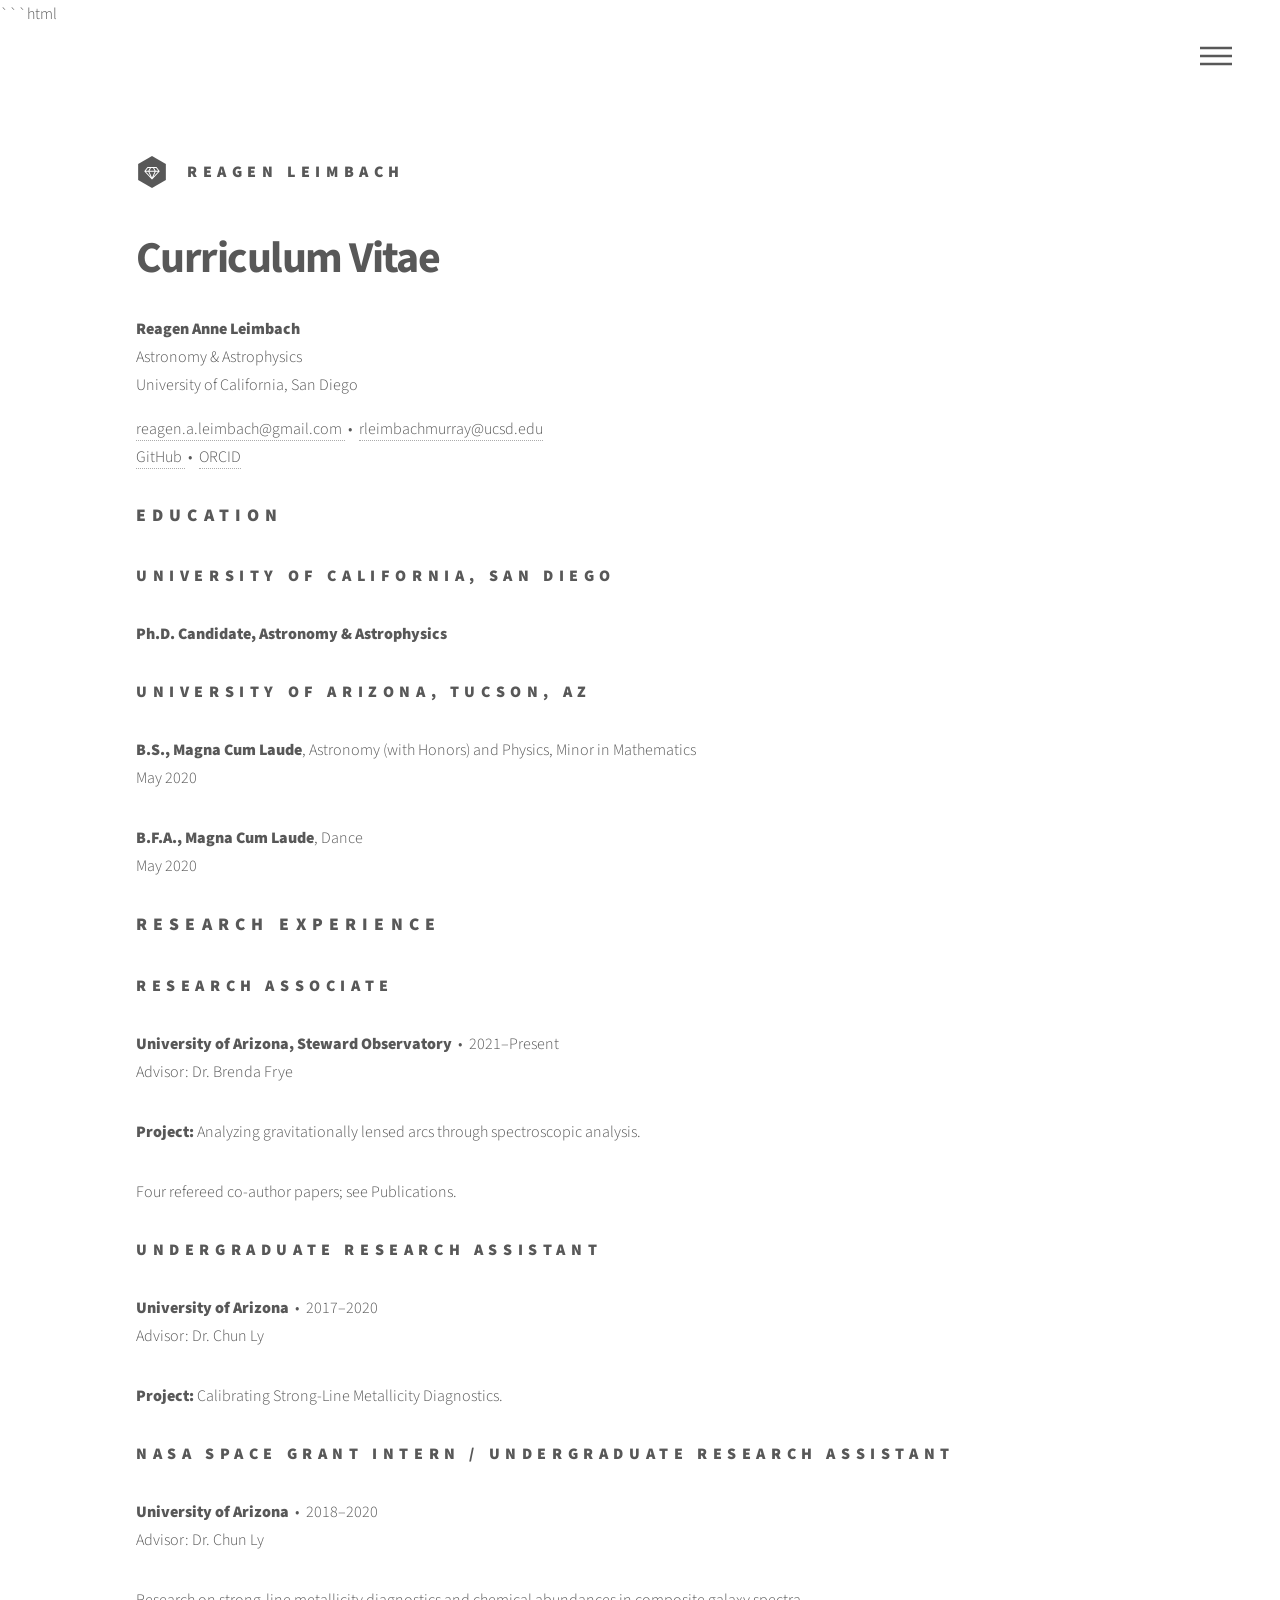
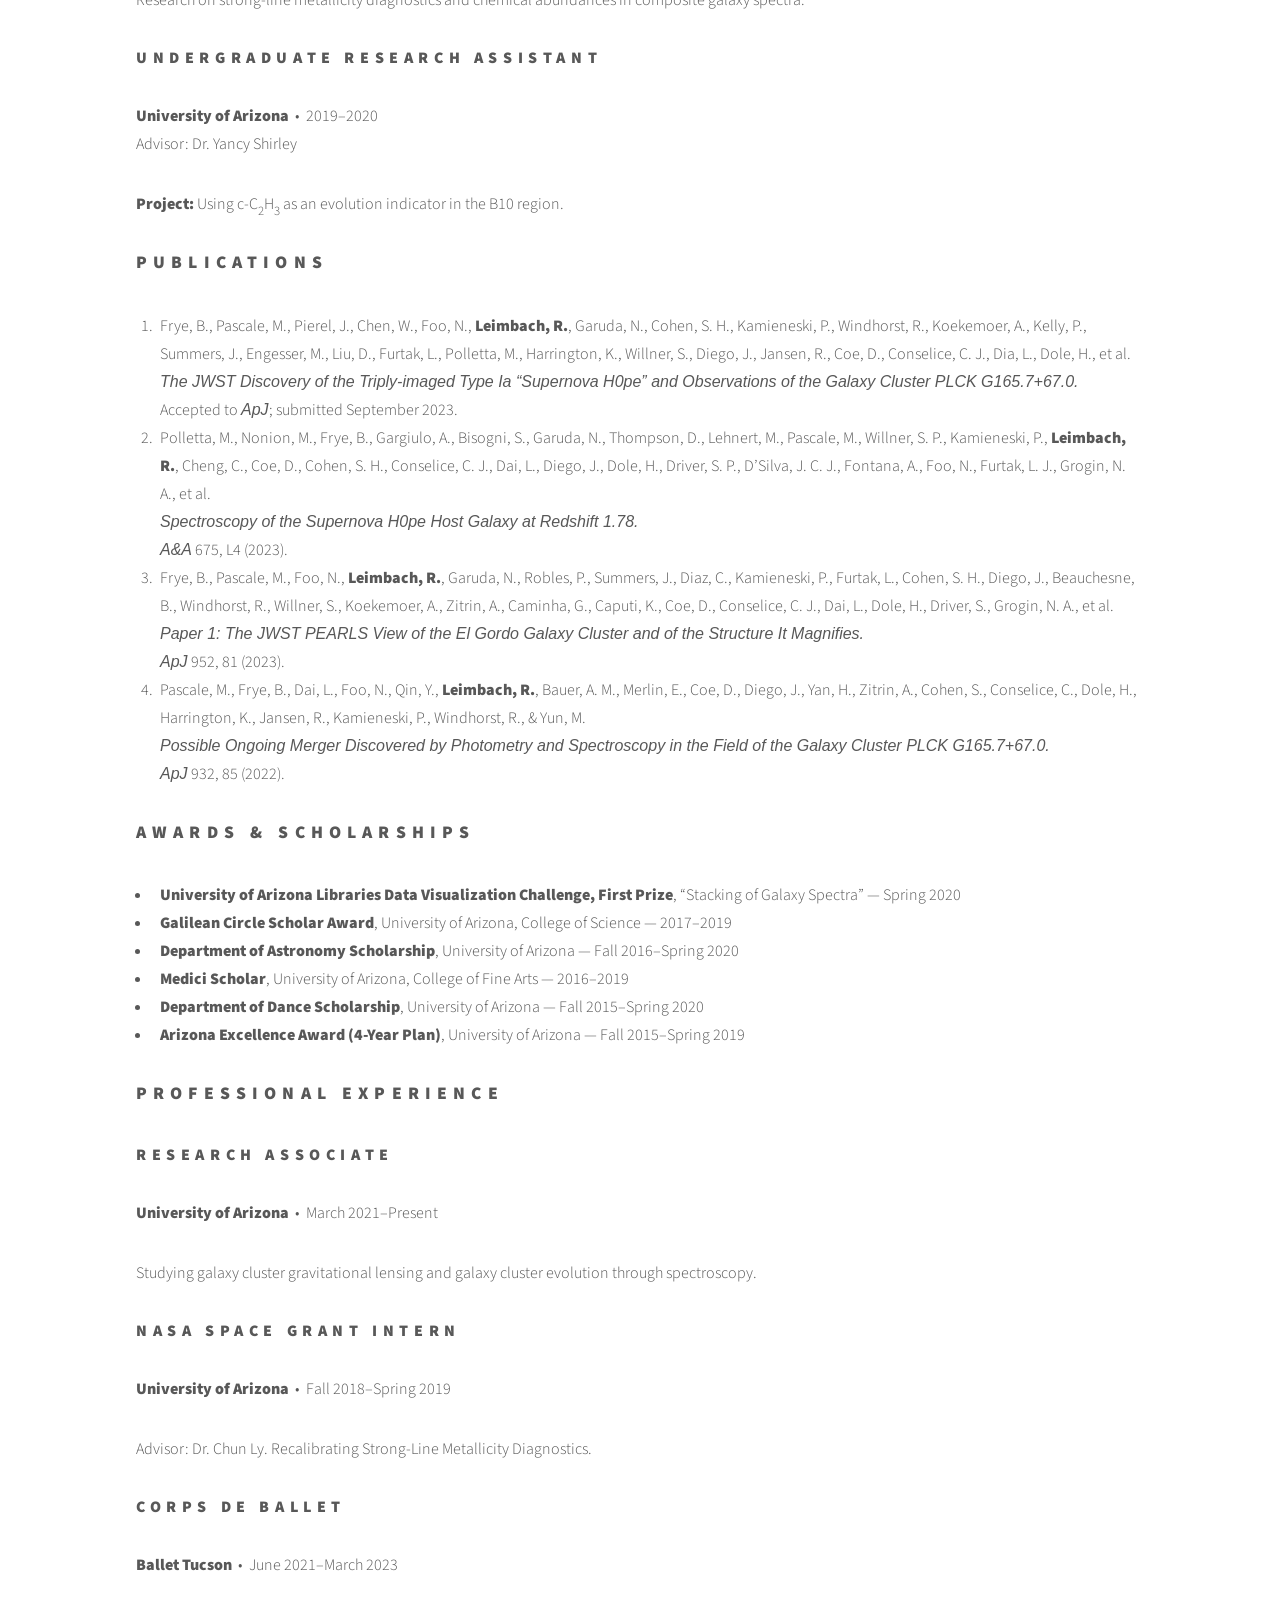
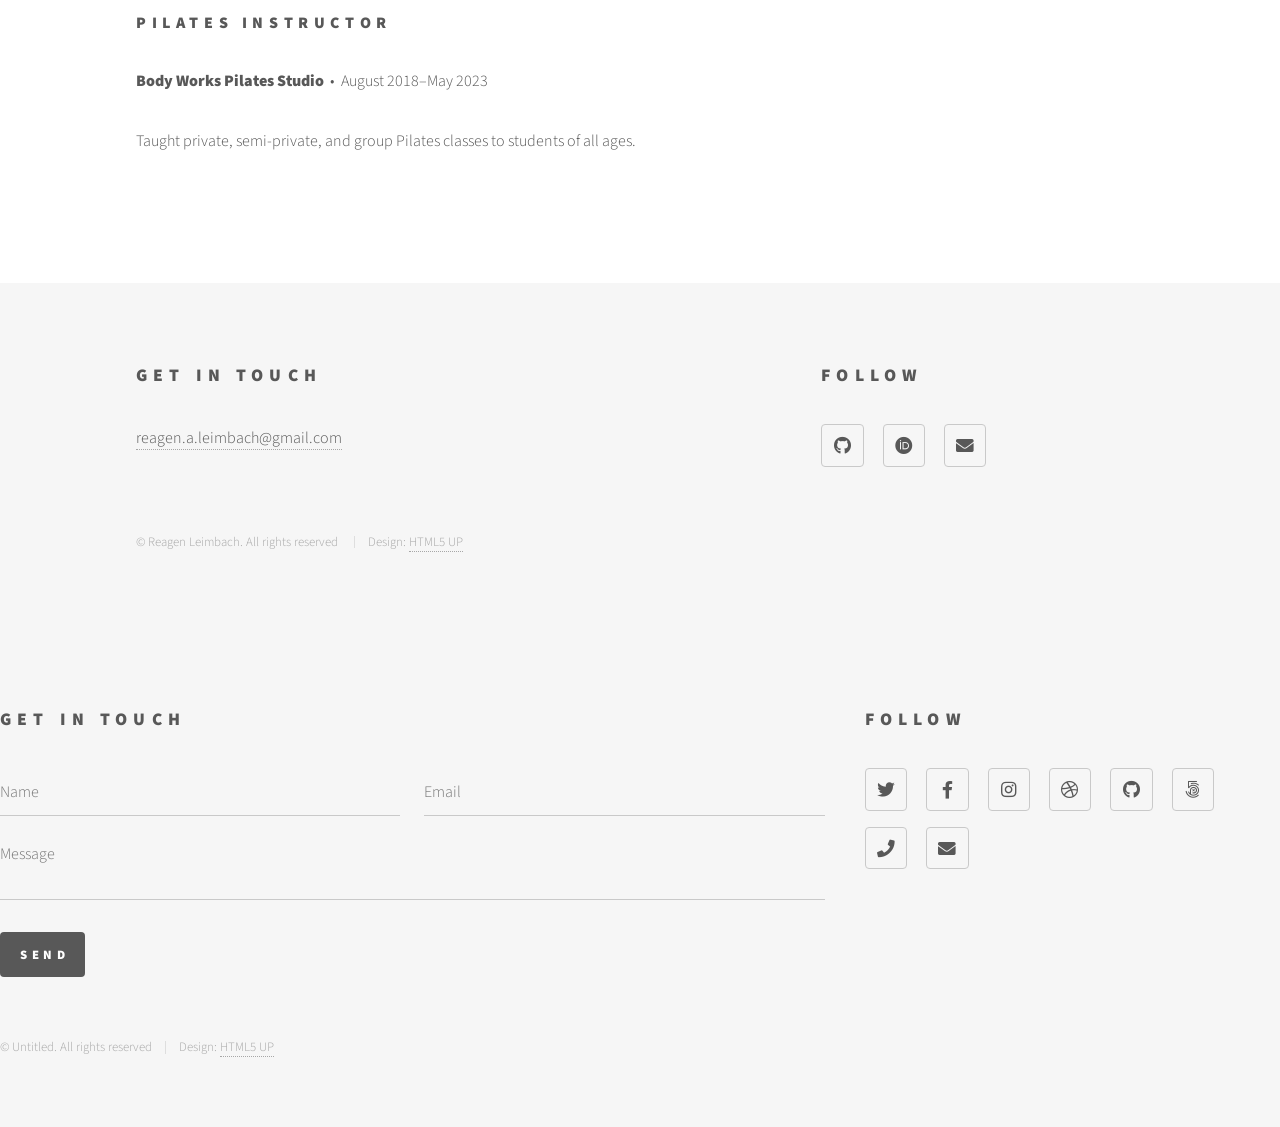
==== commit 5140d8b2: "Update cv.html Adding initial CV information" ====
--- a/cv.html
+++ b/cv.html
@@ -1,64 +1,443 @@
+```html
 <!DOCTYPE HTML>
 <!--
-	Phantom by HTML5 UP
-	html5up.net | @ajlkn
-	Free for personal and commercial use under the CCA 3.0 license (html5up.net/license)
+    Phantom by HTML5 UP
+    html5up.net | @ajlkn
+    Free for personal and commercial use under the CCA 3.0 license
 -->
 <html>
-	<head>
-		<title>Generic - Phantom by HTML5 UP</title>
-		<meta charset="utf-8" />
-		<meta name="viewport" content="width=device-width, initial-scale=1, user-scalable=no" />
-		<link rel="stylesheet" href="assets/css/main.css" />
-		<noscript><link rel="stylesheet" href="assets/css/noscript.css" /></noscript>
-	</head>
-	<body class="is-preload">
-		<!-- Wrapper -->
-			<div id="wrapper">
-
-				<!-- Header -->
-					<header id="header">
-						<div class="inner">
-
-							<!-- Logo -->
-								<a href="index.html" class="logo">
-									<span class="symbol"><img src="images/logo.svg" alt="" /></span><span class="title">Phantom</span>
-								</a>
-
-							<!-- Nav -->
-								<nav>
-									<ul>
-										<li><a href="#menu">Menu</a></li>
-									</ul>
-								</nav>
-
-						</div>
-					</header>
-
-				<!-- Menu -->
-					<nav id="menu">
-						<h2>Menu</h2>
-						<ul>
-							<li><a href="index.html">Home</a></li>
-							<li><a href="generic.html">Ipsum veroeros</a></li>
-							<li><a href="generic.html">Tempus etiam</a></li>
-							<li><a href="generic.html">Consequat dolor</a></li>
-							<li><a href="elements.html">Elements</a></li>
-						</ul>
-					</nav>
-
-				<!-- Main -->
-					<div id="main">
-						<div class="inner">
-							<h1>Generic Page</h1>
-							<span class="image main"><img src="images/pic13.jpg" alt="" /></span>
-							<p>Donec eget ex magna. Interdum et malesuada fames ac ante ipsum primis in faucibus. Pellentesque venenatis dolor imperdiet dolor mattis sagittis. Praesent rutrum sem diam, vitae egestas enim auctor sit amet. Pellentesque leo mauris, consectetur id ipsum sit amet, fergiat. Pellentesque in mi eu massa lacinia malesuada et a elit. Donec urna ex, lacinia in purus ac, pretium pulvinar mauris. Curabitur sapien risus, commodo eget turpis at, elementum convallis elit. Pellentesque enim turpis, hendrerit tristique.</p>
-							<p>Lorem ipsum dolor sit amet, consectetur adipiscing elit. Duis dapibus rutrum facilisis. Class aptent taciti sociosqu ad litora torquent per conubia nostra, per inceptos himenaeos. Etiam tristique libero eu nibh porttitor fermentum. Nullam venenatis erat id vehicula viverra. Nunc ultrices eros ut ultricies condimentum. Mauris risus lacus, blandit sit amet venenatis non, bibendum vitae dolor. Nunc lorem mauris, fringilla in aliquam at, euismod in lectus. Pellentesque habitant morbi tristique senectus et netus et malesuada fames ac turpis egestas. In non lorem sit amet elit placerat maximus. Pellentesque aliquam maximus risus, vel venenatis mauris vehicula hendrerit.</p>
-							<p>Interdum et malesuada fames ac ante ipsum primis in faucibus. Pellentesque venenatis dolor imperdiet dolor mattis sagittis. Praesent rutrum sem diam, vitae egestas enim auctor sit amet. Pellentesque leo mauris, consectetur id ipsum sit amet, fersapien risus, commodo eget turpis at, elementum convallis elit. Pellentesque enim turpis, hendrerit tristique lorem ipsum dolor.</p>
-						</div>
-					</div>
-
-				<!-- Footer -->
+    <head>
+        <title>CV - Reagen Leimbach</title>
+        <meta charset="utf-8" />
+        <meta name="viewport" content="width=device-width, initial-scale=1, user-scalable=no" />
+        <link rel="stylesheet" href="assets/css/main.css" />
+        <noscript><link rel="stylesheet" href="assets/css/noscript.css" /></noscript>
+    </head>
+
+    <body class="is-preload">
+
+        <!-- Wrapper -->
+        <div id="wrapper">
+
+            <!-- Header -->
+            <header id="header">
+                <div class="inner">
+
+                    <!-- Logo -->
+                    <a href="index.html" class="logo">
+                        <span class="symbol"><img src="images/logo.svg" alt="" /></span>
+                        <span class="title">Reagen Leimbach</span>
+                    </a>
+
+                    <!-- Nav -->
+                    <nav>
+                        <ul>
+                            <li><a href="#menu">Menu</a></li>
+                        </ul>
+                    </nav>
+
+                </div>
+            </header>
+
+            <!-- Menu -->
+            <nav id="menu">
+                <h2>Menu</h2>
+                <ul>
+                    <li><a href="index.html">Home</a></li>
+                    <li><a href="cv.html">CV</a></li>
+                    <li><a href="research.html">Research</a></li>
+                    <li><a href="outreach.html">Outreach</a></li>
+                    <li><a href="pilates.html">Pilates</a></li>
+                </ul>
+            </nav>
+
+            <!-- Main -->
+            <div id="main">
+                <div class="inner">
+
+                    <header>
+                        <h1>Curriculum Vitae</h1>
+
+                        <p>
+                            <strong>Reagen Anne Leimbach</strong><br />
+                            Astronomy &amp; Astrophysics<br />
+                            University of California, San Diego
+                        </p>
+
+                        <p>
+                            <a href="mailto:reagen.a.leimbach@gmail.com">
+                                reagen.a.leimbach@gmail.com
+                            </a>
+                            &nbsp;&bull;&nbsp;
+                            <a href="mailto:rleimbach@ucsd.edu">
+                                rleimbachmurray@ucsd.edu
+                            </a>
+                            <br />
+                            <a href="https://github.com/Reagen" target="_blank">
+                                GitHub
+                            </a>
+                            &nbsp;&bull;&nbsp;
+                            <a href="https://orcid.org/0009-0001-7446-2350" target="_blank">
+                                ORCID
+                            </a>
+                        </p>
+                    </header>
+
+
+                    <!-- Education -->
+                    <section>
+                        <h2>Education</h2>
+
+                        <h3>University of California, San Diego</h3>
+                        <p>
+                            <strong>Ph.D. Candidate, Astronomy &amp; Astrophysics</strong>
+                        </p>
+
+                        <h3>University of Arizona, Tucson, AZ</h3>
+                        <p>
+                            <strong>B.S., Magna Cum Laude</strong>,
+                            Astronomy (with Honors) and Physics, Minor in Mathematics
+                            <br />
+                            May 2020
+                        </p>
+
+                        <p>
+                            <strong>B.F.A., Magna Cum Laude</strong>, Dance
+                            <br />
+                            May 2020
+                        </p>
+                    </section>
+
+
+                    <!-- Research Experience -->
+                    <section>
+                        <h2>Research Experience</h2>
+
+                        <h3>Research Associate</h3>
+                        <p>
+                            <strong>University of Arizona, Steward Observatory</strong>
+                            &nbsp;&bull;&nbsp; 2021&ndash;Present
+                            <br />
+                            Advisor: Dr. Brenda Frye
+                        </p>
+
+                        <p>
+                            <strong>Project:</strong>
+                            Analyzing gravitationally lensed arcs through spectroscopic
+                            analysis.
+                        </p>
+
+                        <p>
+                            Four refereed co-author papers; see Publications.
+                        </p>
+
+
+                        <h3>Undergraduate Research Assistant</h3>
+                        <p>
+                            <strong>University of Arizona</strong>
+                            &nbsp;&bull;&nbsp; 2017&ndash;2020
+                            <br />
+                            Advisor: Dr. Chun Ly
+                        </p>
+
+                        <p>
+                            <strong>Project:</strong>
+                            Calibrating Strong-Line Metallicity Diagnostics.
+                        </p>
+
+
+                        <h3>NASA Space Grant Intern / Undergraduate Research Assistant</h3>
+                        <p>
+                            <strong>University of Arizona</strong>
+                            &nbsp;&bull;&nbsp; 2018&ndash;2020
+                            <br />
+                            Advisor: Dr. Chun Ly
+                        </p>
+
+                        <p>
+                            Research on strong-line metallicity diagnostics and
+                            chemical abundances in composite galaxy spectra.
+                        </p>
+
+
+                        <h3>Undergraduate Research Assistant</h3>
+                        <p>
+                            <strong>University of Arizona</strong>
+                            &nbsp;&bull;&nbsp; 2019&ndash;2020
+                            <br />
+                            Advisor: Dr. Yancy Shirley
+                        </p>
+
+                        <p>
+                            <strong>Project:</strong>
+                            Using c-C<sub>2</sub>H<sub>3</sub> as an evolution indicator
+                            in the B10 region.
+                        </p>
+
+
+                        <!--<h3>Undergraduate Research Assistant</h3>
+                        <p>
+                            <strong>University of Arizona</strong>
+                            &nbsp;&bull;&nbsp; Spring 2016
+                            <br />
+                            Advisor: Dr. Kaitlin Kratter
+                        </p>
+
+                        <p>
+                            <strong>Project:</strong>
+                            Modeling the Pluto&ndash;Charon system.
+                        </p>
+                    </section> -->
+
+
+                    <!-- Publications -->
+                    <section>
+                        <h2>Publications</h2>
+
+                        <ol>
+
+                            <li>
+                                Frye, B., Pascale, M., Pierel, J., Chen, W., Foo, N.,
+                                <strong>Leimbach, R.</strong>, Garuda, N., Cohen, S. H.,
+                                Kamieneski, P., Windhorst, R., Koekemoer, A., Kelly, P.,
+                                Summers, J., Engesser, M., Liu, D., Furtak, L.,
+                                Polletta, M., Harrington, K., Willner, S., Diego, J.,
+                                Jansen, R., Coe, D., Conselice, C. J., Dia, L., Dole, H.,
+                                et al.
+                                <br />
+                                <em>
+                                    The JWST Discovery of the Triply-imaged Type Ia
+                                    &ldquo;Supernova H0pe&rdquo; and Observations of the
+                                    Galaxy Cluster PLCK G165.7+67.0.
+                                </em>
+                                <br />
+                                Accepted to <em>ApJ</em>; submitted September 2023.
+                            </li>
+
+                            <li>
+                                Polletta, M., Nonion, M., Frye, B., Gargiulo, A.,
+                                Bisogni, S., Garuda, N., Thompson, D., Lehnert, M.,
+                                Pascale, M., Willner, S. P., Kamieneski, P.,
+                                <strong>Leimbach, R.</strong>, Cheng, C., Coe, D.,
+                                Cohen, S. H., Conselice, C. J., Dai, L., Diego, J.,
+                                Dole, H., Driver, S. P., D&rsquo;Silva, J. C. J.,
+                                Fontana, A., Foo, N., Furtak, L. J., Grogin, N. A.,
+                                et al.
+                                <br />
+                                <em>
+                                    Spectroscopy of the Supernova H0pe Host Galaxy at
+                                    Redshift 1.78.
+                                </em>
+                                <br />
+                                <em>A&amp;A</em> 675, L4 (2023).
+                            </li>
+
+                            <li>
+                                Frye, B., Pascale, M., Foo, N., <strong>Leimbach, R.</strong>,
+                                Garuda, N., Robles, P., Summers, J., Diaz, C.,
+                                Kamieneski, P., Furtak, L., Cohen, S. H., Diego, J.,
+                                Beauchesne, B., Windhorst, R., Willner, S.,
+                                Koekemoer, A., Zitrin, A., Caminha, G., Caputi, K.,
+                                Coe, D., Conselice, C. J., Dai, L., Dole, H., Driver, S.,
+                                Grogin, N. A., et al.
+                                <br />
+                                <em>
+                                    Paper 1: The JWST PEARLS View of the El Gordo Galaxy
+                                    Cluster and of the Structure It Magnifies.
+                                </em>
+                                <br />
+                                <em>ApJ</em> 952, 81 (2023).
+                            </li>
+
+                            <li>
+                                Pascale, M., Frye, B., Dai, L., Foo, N., Qin, Y.,
+                                <strong>Leimbach, R.</strong>, Bauer, A. M., Merlin, E.,
+                                Coe, D., Diego, J., Yan, H., Zitrin, A., Cohen, S.,
+                                Conselice, C., Dole, H., Harrington, K., Jansen, R.,
+                                Kamieneski, P., Windhorst, R., &amp; Yun, M.
+                                <br />
+                                <em>
+                                    Possible Ongoing Merger Discovered by Photometry and
+                                    Spectroscopy in the Field of the Galaxy Cluster
+                                    PLCK G165.7+67.0.
+                                </em>
+                                <br />
+                                <em>ApJ</em> 932, 85 (2022).
+                            </li>
+
+                        </ol>
+                    </section>
+
+
+                    <!-- Talks 
+                    <section>
+                        <h2>Talks</h2>
+
+                        <h3>
+                            JWST/NIRSpec Discovery of z~2 Galaxy Overdensities Behind
+                            the Galaxy Cluster PLCK G165.7+67.0
+                        </h3>
+
+                        <p>
+                            Internal Symposium, Steward Observatory,
+                            University of Arizona
+                            <br />
+                            22 September 2023
+                        </p>
+
+                        <h3>
+                            Recalibrating Strong-Line Metallicity Diagnostics:
+                            Chemical Abundances from Composite Galaxy Spectra
+                        </h3>
+
+                        <p>
+                            NASA Space Grant Symposium, Tempe, AZ
+                            <br />
+                            13 April 2019
+                        </p>
+                    </section>-->
+
+
+                    <!-- Awards and Scholarships -->
+                    <section>
+                        <h2>Awards &amp; Scholarships</h2>
+
+                        <ul>
+                            <li>
+                                <strong>University of Arizona Libraries Data Visualization
+                                Challenge, First Prize</strong>,
+                                &ldquo;Stacking of Galaxy Spectra&rdquo; &mdash; Spring 2020
+                            </li>
+
+                            <li>
+                                <strong>Galilean Circle Scholar Award</strong>,
+                                University of Arizona, College of Science &mdash; 2017&ndash;2019
+                            </li>
+
+                            <li>
+                                <strong>Department of Astronomy Scholarship</strong>,
+                                University of Arizona &mdash; Fall 2016&ndash;Spring 2020
+                            </li>
+
+                            <li>
+                                <strong>Medici Scholar</strong>,
+                                University of Arizona, College of Fine Arts &mdash; 2016&ndash;2019
+                            </li>
+
+                            <li>
+                                <strong>Department of Dance Scholarship</strong>,
+                                University of Arizona &mdash; Fall 2015&ndash;Spring 2020
+                            </li>
+
+                            <li>
+                                <strong>Arizona Excellence Award (4-Year Plan)</strong>,
+                                University of Arizona &mdash; Fall 2015&ndash;Spring 2019
+                            </li>
+                        </ul>
+					</section>
+                    <!-- Professional Experience -->
+                    <section>
+                        <h2>Professional Experience</h2>
+
+                        <h3>Research Associate</h3>
+                        <p>
+                            <strong>University of Arizona</strong>
+                            &nbsp;&bull;&nbsp; March 2021&ndash;Present
+                        </p>
+
+                        <p>
+                            Studying galaxy cluster gravitational lensing and galaxy
+                            cluster evolution through spectroscopy.
+                        </p>
+
+
+                        <h3>NASA Space Grant Intern</h3>
+                        <p>
+                            <strong>University of Arizona</strong>
+                            &nbsp;&bull;&nbsp; Fall 2018&ndash;Spring 2019
+                        </p>
+
+                        <p>
+                            Advisor: Dr. Chun Ly. Recalibrating Strong-Line Metallicity
+                            Diagnostics.
+                        </p>
+
+
+                        <h3>Corps de Ballet</h3>
+                        <p>
+                            <strong>Ballet Tucson</strong>
+                            &nbsp;&bull;&nbsp; June 2021&ndash;March 2023
+                        </p>
+
+
+                        <h3>Pilates Instructor</h3>
+                        <p>
+                            <strong>Body Works Pilates Studio</strong>
+                            &nbsp;&bull;&nbsp; August 2018&ndash;May 2023
+                        </p>
+
+                        <p>
+                            Taught private, semi-private, and group Pilates classes
+                            to students of all ages.
+                        </p>
+                    </section>
+                </div>
+            </div>
+
+
+            <!-- Footer -->
+            <footer id="footer">
+                <div class="inner">
+
+                    <section>
+                        <h2>Get in touch</h2>
+
+                        <p>
+                            <a href="mailto:reagen.a.leimbach@gmail.com">
+                                reagen.a.leimbach@gmail.com
+                            </a>
+                        </p>
+                    </section>
+
+                    <section>
+                        <h2>Follow</h2>
+
+                        <ul class="icons">
+                            <li>
+                                <a href="https://github.com/Reagen"
+                                   class="icon brands style2 fa-github"
+                                   target="_blank">
+                                    <span class="label">GitHub</span>
+                                </a>
+                            </li>
+
+                            <li>
+                                <a href="https://orcid.org/0009-0001-7446-2350"
+                                   class="icon brands style2 fa-orcid"
+                                   target="_blank">
+                                    <span class="label">ORCID</span>
+                                </a>
+                            </li>
+
+                            <li>
+                                <a href="mailto:reagen.a.leimbach@gmail.com"
+                                   class="icon solid style2 fa-envelope">
+                                    <span class="label">Email</span>
+                                </a>
+                            </li>
+                        </ul>
+                    </section>
+
+                    <ul class="copyright">
+                        <li>&copy; Reagen Leimbach. All rights reserved</li>
+                        <li>Design: <a href="https://html5up.net">HTML5 UP</a></li>
+                    </ul>
+
+                </div>
+            </footer>
+
+        </div>
+		<!-- Footer -->
 					<footer id="footer">
 						<div class="inner">
 							<section>
@@ -100,13 +479,12 @@
 					</footer>
 
 			</div>
-
-		<!-- Scripts -->
-			<script src="assets/js/jquery.min.js"></script>
-			<script src="assets/js/browser.min.js"></script>
-			<script src="assets/js/breakpoints.min.js"></script>
-			<script src="assets/js/util.js"></script>
-			<script src="assets/js/main.js"></script>
-
-	</body>
-</html>+        <!-- Scripts -->
+        <script src="assets/js/jquery.min.js"></script>
+        <script src="assets/js/browser.min.js"></script>
+        <script src="assets/js/breakpoints.min.js"></script>
+        <script src="assets/js/util.js"></script>
+        <script src="assets/js/main.js"></script>
+
+    </body>
+</html>
--- a/assets/css/main.css
+++ b/assets/css/main.css
@@ -1,3329 +1,3332 @@
-@import url(fontawesome-all.min.css);
-@import url("https://fonts.googleapis.com/css?family=Source+Sans+Pro:300,700,900");
-
+@import url(fontawesome-all.min.css);
+@import url("https://fonts.googleapis.com/css?family=Source+Sans+Pro:300,700,900");
+
 /*
 	Phantom by HTML5 UP
 	html5up.net | @ajlkn
 	Free for personal and commercial use under the CCA 3.0 license (html5up.net/license)
-*/
-
-html, body, div, span, applet, object,
-iframe, h1, h2, h3, h4, h5, h6, p, blockquote,
-pre, a, abbr, acronym, address, big, cite,
-code, del, dfn, em, img, ins, kbd, q, s, samp,
-small, strike, strong, sub, sup, tt, var, b,
-u, i, center, dl, dt, dd, ol, ul, li, fieldset,
-form, label, legend, table, caption, tbody,
-tfoot, thead, tr, th, td, article, aside,
-canvas, details, embed, figure, figcaption,
-footer, header, hgroup, menu, nav, output, ruby,
-section, summary, time, mark, audio, video {
-	margin: 0;
-	padding: 0;
-	border: 0;
-	font-size: 100%;
-	font: inherit;
-	vertical-align: baseline;}
-
-article, aside, details, figcaption, figure,
-footer, header, hgroup, menu, nav, section {
-	display: block;}
-
-body {
-	line-height: 1;
-}
-
-ol, ul {
-	list-style: none;
-}
-
-blockquote, q {
-	quotes: none;
-}
-
-	blockquote:before, blockquote:after, q:before, q:after {
-		content: '';
-		content: none;
-	}
-
-table {
-	border-collapse: collapse;
-	border-spacing: 0;
-}
-
-body {
-	-webkit-text-size-adjust: none;
-}
-
-mark {
-	background-color: transparent;
-	color: inherit;
-}
-
-input::-moz-focus-inner {
-	border: 0;
-	padding: 0;
-}
-
-input, select, textarea {
-	-moz-appearance: none;
-	-webkit-appearance: none;
-	-ms-appearance: none;
-	appearance: none;
-}
-
-/* Basic */
-
-	@-ms-viewport {
-		width: device-width;
-	}
-
-	body {
-		-ms-overflow-style: scrollbar;
-	}
-
-	@media screen and (max-width: 480px) {
-
-		html, body {
-			min-width: 320px;
-		}
-
-	}
-
-	html {
-		box-sizing: border-box;
-	}
-
-	*, *:before, *:after {
-		box-sizing: inherit;
-	}
-
-	body {
-		background: #ffffff;
-	}
-
-		body.is-preload *, body.is-preload *:before, body.is-preload *:after {
-			-moz-animation: none !important;
-			-webkit-animation: none !important;
-			-ms-animation: none !important;
-			animation: none !important;
-			-moz-transition: none !important;
-			-webkit-transition: none !important;
-			-ms-transition: none !important;
-			transition: none !important;
-		}
-
-/* Type */
-
-	body, input, select, textarea {
-		color: #585858;
-		font-family: "Source Sans Pro", Helvetica, sans-serif;
-		font-size: 16pt;
-		font-weight: 300;
-		line-height: 1.75;
-	}
-
-		@media screen and (max-width: 1680px) {
-
-			body, input, select, textarea {
-				font-size: 14pt;
-			}
-
-		}
-
-		@media screen and (max-width: 1280px) {
-
-			body, input, select, textarea {
-				font-size: 12pt;
-			}
-
-		}
-
-	a {
-		-moz-transition: border-bottom-color 0.2s ease, color 0.2s ease;
-		-webkit-transition: border-bottom-color 0.2s ease, color 0.2s ease;
-		-ms-transition: border-bottom-color 0.2s ease, color 0.2s ease;
-		transition: border-bottom-color 0.2s ease, color 0.2s ease;
-		text-decoration: none;
-		color: #585858;
-		border-bottom: dotted 1px rgba(88, 88, 88, 0.5);
-	}
-
-		a:hover {
-			border-bottom-color: transparent;
-			color: #f2849e !important;
-		}
-
-	strong, b {
-		font-weight: 900;
-	}
-
-	em, i {
-		font-style: italic;
-	}
-
-	p {
-		margin: 0 0 2em 0;
-	}
-
-	h1 {
-		font-size: 2.75em;
-		font-weight: 700;
-		line-height: 1.3;
-		margin: 0 0 1em 0;
-		letter-spacing: -0.035em;
-	}
-
-		h1 a {
-			color: inherit;
-		}
-
-		@media screen and (max-width: 736px) {
-
-			h1 {
-				font-size: 2em;
-				margin: 0 0 1em 0;
-			}
-
-		}
-
-		@media screen and (max-width: 360px) {
-
-			h1 {
-				font-size: 1.75em;
-			}
-
-		}
-
-	h2, h3, h4, h5, h6 {
-		font-weight: 900;
-		line-height: 1.5;
-		margin: 0 0 2em 0;
-		text-transform: uppercase;
-		letter-spacing: 0.35em;
-	}
-
-		h2 a, h3 a, h4 a, h5 a, h6 a {
-			color: inherit;
-		}
-
-	h2 {
-		font-size: 1.1em;
-	}
-
-	h3 {
-		font-size: 1em;
-	}
-
-	h4 {
-		font-size: 0.8em;
-	}
-
-	h5 {
-		font-size: 0.8em;
-	}
-
-	h6 {
-		font-size: 0.8em;
-	}
-
-	@media screen and (max-width: 980px) {
-
-		h1 br, h2 br, h3 br, h4 br, h5 br, h6 br {
-			display: none;
-		}
-
-	}
-
-	@media screen and (max-width: 736px) {
-
-		h2 {
-			font-size: 1em;
-		}
-
-		h3 {
-			font-size: 0.8em;
-		}
-
-	}
-
-	sub {
-		font-size: 0.8em;
-		position: relative;
-		top: 0.5em;
-	}
-
-	sup {
-		font-size: 0.8em;
-		position: relative;
-		top: -0.5em;
-	}
-
-	blockquote {
-		border-left: solid 4px #c9c9c9;
-		font-style: italic;
-		margin: 0 0 2em 0;
-		padding: 0.5em 0 0.5em 2em;
-	}
-
-	code {
-		background: rgba(144, 144, 144, 0.075);
-		border-radius: 4px;
-		border: solid 1px #c9c9c9;
-		font-family: "Courier New", monospace;
-		font-size: 0.9em;
-		margin: 0 0.25em;
-		padding: 0.25em 0.65em;
-	}
-
-	pre {
-		-webkit-overflow-scrolling: touch;
-		font-family: "Courier New", monospace;
-		font-size: 0.9em;
-		margin: 0 0 2em 0;
-	}
-
-		pre code {
-			display: block;
-			line-height: 1.75;
-			padding: 1em 1.5em;
-			overflow-x: auto;
-		}
-
-	hr {
-		border: 0;
-		border-bottom: solid 1px #c9c9c9;
-		margin: 2em 0;
-	}
-
-		hr.major {
-			margin: 3em 0;
-		}
-
-	.align-left {
-		text-align: left;
-	}
-
-	.align-center {
-		text-align: center;
-	}
-
-	.align-right {
-		text-align: right;
-	}
-
-/* Row */
-
-	.row {
-		display: flex;
-		flex-wrap: wrap;
-		box-sizing: border-box;
-		align-items: stretch;
-	}
-
-		.row > * {
-			box-sizing: border-box;
-		}
-
-		.row.gtr-uniform > * > :last-child {
-			margin-bottom: 0;
-		}
-
-		.row.aln-left {
-			justify-content: flex-start;
-		}
-
-		.row.aln-center {
-			justify-content: center;
-		}
-
-		.row.aln-right {
-			justify-content: flex-end;
-		}
-
-		.row.aln-top {
-			align-items: flex-start;
-		}
-
-		.row.aln-middle {
-			align-items: center;
-		}
-
-		.row.aln-bottom {
-			align-items: flex-end;
-		}
-
-		.row > .imp {
-			order: -1;
-		}
-
-		.row > .col-1 {
-			width: 8.33333%;
-		}
-
-		.row > .off-1 {
-			margin-left: 8.33333%;
-		}
-
-		.row > .col-2 {
-			width: 16.66667%;
-		}
-
-		.row > .off-2 {
-			margin-left: 16.66667%;
-		}
-
-		.row > .col-3 {
-			width: 25%;
-		}
-
-		.row > .off-3 {
-			margin-left: 25%;
-		}
-
-		.row > .col-4 {
-			width: 33.33333%;
-		}
-
-		.row > .off-4 {
-			margin-left: 33.33333%;
-		}
-
-		.row > .col-5 {
-			width: 41.66667%;
-		}
-
-		.row > .off-5 {
-			margin-left: 41.66667%;
-		}
-
-		.row > .col-6 {
-			width: 50%;
-		}
-
-		.row > .off-6 {
-			margin-left: 50%;
-		}
-
-		.row > .col-7 {
-			width: 58.33333%;
-		}
-
-		.row > .off-7 {
-			margin-left: 58.33333%;
-		}
-
-		.row > .col-8 {
-			width: 66.66667%;
-		}
-
-		.row > .off-8 {
-			margin-left: 66.66667%;
-		}
-
-		.row > .col-9 {
-			width: 75%;
-		}
-
-		.row > .off-9 {
-			margin-left: 75%;
-		}
-
-		.row > .col-10 {
-			width: 83.33333%;
-		}
-
-		.row > .off-10 {
-			margin-left: 83.33333%;
-		}
-
-		.row > .col-11 {
-			width: 91.66667%;
-		}
-
-		.row > .off-11 {
-			margin-left: 91.66667%;
-		}
-
-		.row > .col-12 {
-			width: 100%;
-		}
-
-		.row > .off-12 {
-			margin-left: 100%;
-		}
-
-		.row.gtr-0 {
-			margin-top: 0;
-			margin-left: 0em;
-		}
-
-			.row.gtr-0 > * {
-				padding: 0 0 0 0em;
-			}
-
-			.row.gtr-0.gtr-uniform {
-				margin-top: 0em;
-			}
-
-				.row.gtr-0.gtr-uniform > * {
-					padding-top: 0em;
-				}
-
-		.row.gtr-25 {
-			margin-top: 0;
-			margin-left: -0.5em;
-		}
-
-			.row.gtr-25 > * {
-				padding: 0 0 0 0.5em;
-			}
-
-			.row.gtr-25.gtr-uniform {
-				margin-top: -0.5em;
-			}
-
-				.row.gtr-25.gtr-uniform > * {
-					padding-top: 0.5em;
-				}
-
-		.row.gtr-50 {
-			margin-top: 0;
-			margin-left: -1em;
-		}
-
-			.row.gtr-50 > * {
-				padding: 0 0 0 1em;
-			}
-
-			.row.gtr-50.gtr-uniform {
-				margin-top: -1em;
-			}
-
-				.row.gtr-50.gtr-uniform > * {
-					padding-top: 1em;
-				}
-
-		.row {
-			margin-top: 0;
-			margin-left: -2em;
-		}
-
-			.row > * {
-				padding: 0 0 0 2em;
-			}
-
-			.row.gtr-uniform {
-				margin-top: -2em;
-			}
-
-				.row.gtr-uniform > * {
-					padding-top: 2em;
-				}
-
-		.row.gtr-150 {
-			margin-top: 0;
-			margin-left: -3em;
-		}
-
-			.row.gtr-150 > * {
-				padding: 0 0 0 3em;
-			}
-
-			.row.gtr-150.gtr-uniform {
-				margin-top: -3em;
-			}
-
-				.row.gtr-150.gtr-uniform > * {
-					padding-top: 3em;
-				}
-
-		.row.gtr-200 {
-			margin-top: 0;
-			margin-left: -4em;
-		}
-
-			.row.gtr-200 > * {
-				padding: 0 0 0 4em;
-			}
-
-			.row.gtr-200.gtr-uniform {
-				margin-top: -4em;
-			}
-
-				.row.gtr-200.gtr-uniform > * {
-					padding-top: 4em;
-				}
-
-		@media screen and (max-width: 1680px) {
-
-			.row {
-				display: flex;
-				flex-wrap: wrap;
-				box-sizing: border-box;
-				align-items: stretch;
-			}
-
-				.row > * {
-					box-sizing: border-box;
-				}
-
-				.row.gtr-uniform > * > :last-child {
-					margin-bottom: 0;
-				}
-
-				.row.aln-left {
-					justify-content: flex-start;
-				}
-
-				.row.aln-center {
-					justify-content: center;
-				}
-
-				.row.aln-right {
-					justify-content: flex-end;
-				}
-
-				.row.aln-top {
-					align-items: flex-start;
-				}
-
-				.row.aln-middle {
-					align-items: center;
-				}
-
-				.row.aln-bottom {
-					align-items: flex-end;
-				}
-
-				.row > .imp-xlarge {
-					order: -1;
-				}
-
-				.row > .col-1-xlarge {
-					width: 8.33333%;
-				}
-
-				.row > .off-1-xlarge {
-					margin-left: 8.33333%;
-				}
-
-				.row > .col-2-xlarge {
-					width: 16.66667%;
-				}
-
-				.row > .off-2-xlarge {
-					margin-left: 16.66667%;
-				}
-
-				.row > .col-3-xlarge {
-					width: 25%;
-				}
-
-				.row > .off-3-xlarge {
-					margin-left: 25%;
-				}
-
-				.row > .col-4-xlarge {
-					width: 33.33333%;
-				}
-
-				.row > .off-4-xlarge {
-					margin-left: 33.33333%;
-				}
-
-				.row > .col-5-xlarge {
-					width: 41.66667%;
-				}
-
-				.row > .off-5-xlarge {
-					margin-left: 41.66667%;
-				}
-
-				.row > .col-6-xlarge {
-					width: 50%;
-				}
-
-				.row > .off-6-xlarge {
-					margin-left: 50%;
-				}
-
-				.row > .col-7-xlarge {
-					width: 58.33333%;
-				}
-
-				.row > .off-7-xlarge {
-					margin-left: 58.33333%;
-				}
-
-				.row > .col-8-xlarge {
-					width: 66.66667%;
-				}
-
-				.row > .off-8-xlarge {
-					margin-left: 66.66667%;
-				}
-
-				.row > .col-9-xlarge {
-					width: 75%;
-				}
-
-				.row > .off-9-xlarge {
-					margin-left: 75%;
-				}
-
-				.row > .col-10-xlarge {
-					width: 83.33333%;
-				}
-
-				.row > .off-10-xlarge {
-					margin-left: 83.33333%;
-				}
-
-				.row > .col-11-xlarge {
-					width: 91.66667%;
-				}
-
-				.row > .off-11-xlarge {
-					margin-left: 91.66667%;
-				}
-
-				.row > .col-12-xlarge {
-					width: 100%;
-				}
-
-				.row > .off-12-xlarge {
-					margin-left: 100%;
-				}
-
-				.row.gtr-0 {
-					margin-top: 0;
-					margin-left: 0em;
-				}
-
-					.row.gtr-0 > * {
-						padding: 0 0 0 0em;
-					}
-
-					.row.gtr-0.gtr-uniform {
-						margin-top: 0em;
-					}
-
-						.row.gtr-0.gtr-uniform > * {
-							padding-top: 0em;
-						}
-
-				.row.gtr-25 {
-					margin-top: 0;
-					margin-left: -0.5em;
-				}
-
-					.row.gtr-25 > * {
-						padding: 0 0 0 0.5em;
-					}
-
-					.row.gtr-25.gtr-uniform {
-						margin-top: -0.5em;
-					}
-
-						.row.gtr-25.gtr-uniform > * {
-							padding-top: 0.5em;
-						}
-
-				.row.gtr-50 {
-					margin-top: 0;
-					margin-left: -1em;
-				}
-
-					.row.gtr-50 > * {
-						padding: 0 0 0 1em;
-					}
-
-					.row.gtr-50.gtr-uniform {
-						margin-top: -1em;
-					}
-
-						.row.gtr-50.gtr-uniform > * {
-							padding-top: 1em;
-						}
-
-				.row {
-					margin-top: 0;
-					margin-left: -2em;
-				}
-
-					.row > * {
-						padding: 0 0 0 2em;
-					}
-
-					.row.gtr-uniform {
-						margin-top: -2em;
-					}
-
-						.row.gtr-uniform > * {
-							padding-top: 2em;
-						}
-
-				.row.gtr-150 {
-					margin-top: 0;
-					margin-left: -3em;
-				}
-
-					.row.gtr-150 > * {
-						padding: 0 0 0 3em;
-					}
-
-					.row.gtr-150.gtr-uniform {
-						margin-top: -3em;
-					}
-
-						.row.gtr-150.gtr-uniform > * {
-							padding-top: 3em;
-						}
-
-				.row.gtr-200 {
-					margin-top: 0;
-					margin-left: -4em;
-				}
-
-					.row.gtr-200 > * {
-						padding: 0 0 0 4em;
-					}
-
-					.row.gtr-200.gtr-uniform {
-						margin-top: -4em;
-					}
-
-						.row.gtr-200.gtr-uniform > * {
-							padding-top: 4em;
-						}
-
-		}
-
-		@media screen and (max-width: 1280px) {
-
-			.row {
-				display: flex;
-				flex-wrap: wrap;
-				box-sizing: border-box;
-				align-items: stretch;
-			}
-
-				.row > * {
-					box-sizing: border-box;
-				}
-
-				.row.gtr-uniform > * > :last-child {
-					margin-bottom: 0;
-				}
-
-				.row.aln-left {
-					justify-content: flex-start;
-				}
-
-				.row.aln-center {
-					justify-content: center;
-				}
-
-				.row.aln-right {
-					justify-content: flex-end;
-				}
-
-				.row.aln-top {
-					align-items: flex-start;
-				}
-
-				.row.aln-middle {
-					align-items: center;
-				}
-
-				.row.aln-bottom {
-					align-items: flex-end;
-				}
-
-				.row > .imp-large {
-					order: -1;
-				}
-
-				.row > .col-1-large {
-					width: 8.33333%;
-				}
-
-				.row > .off-1-large {
-					margin-left: 8.33333%;
-				}
-
-				.row > .col-2-large {
-					width: 16.66667%;
-				}
-
-				.row > .off-2-large {
-					margin-left: 16.66667%;
-				}
-
-				.row > .col-3-large {
-					width: 25%;
-				}
-
-				.row > .off-3-large {
-					margin-left: 25%;
-				}
-
-				.row > .col-4-large {
-					width: 33.33333%;
-				}
-
-				.row > .off-4-large {
-					margin-left: 33.33333%;
-				}
-
-				.row > .col-5-large {
-					width: 41.66667%;
-				}
-
-				.row > .off-5-large {
-					margin-left: 41.66667%;
-				}
-
-				.row > .col-6-large {
-					width: 50%;
-				}
-
-				.row > .off-6-large {
-					margin-left: 50%;
-				}
-
-				.row > .col-7-large {
-					width: 58.33333%;
-				}
-
-				.row > .off-7-large {
-					margin-left: 58.33333%;
-				}
-
-				.row > .col-8-large {
-					width: 66.66667%;
-				}
-
-				.row > .off-8-large {
-					margin-left: 66.66667%;
-				}
-
-				.row > .col-9-large {
-					width: 75%;
-				}
-
-				.row > .off-9-large {
-					margin-left: 75%;
-				}
-
-				.row > .col-10-large {
-					width: 83.33333%;
-				}
-
-				.row > .off-10-large {
-					margin-left: 83.33333%;
-				}
-
-				.row > .col-11-large {
-					width: 91.66667%;
-				}
-
-				.row > .off-11-large {
-					margin-left: 91.66667%;
-				}
-
-				.row > .col-12-large {
-					width: 100%;
-				}
-
-				.row > .off-12-large {
-					margin-left: 100%;
-				}
-
-				.row.gtr-0 {
-					margin-top: 0;
-					margin-left: 0em;
-				}
-
-					.row.gtr-0 > * {
-						padding: 0 0 0 0em;
-					}
-
-					.row.gtr-0.gtr-uniform {
-						margin-top: 0em;
-					}
-
-						.row.gtr-0.gtr-uniform > * {
-							padding-top: 0em;
-						}
-
-				.row.gtr-25 {
-					margin-top: 0;
-					margin-left: -0.5em;
-				}
-
-					.row.gtr-25 > * {
-						padding: 0 0 0 0.5em;
-					}
-
-					.row.gtr-25.gtr-uniform {
-						margin-top: -0.5em;
-					}
-
-						.row.gtr-25.gtr-uniform > * {
-							padding-top: 0.5em;
-						}
-
-				.row.gtr-50 {
-					margin-top: 0;
-					margin-left: -1em;
-				}
-
-					.row.gtr-50 > * {
-						padding: 0 0 0 1em;
-					}
-
-					.row.gtr-50.gtr-uniform {
-						margin-top: -1em;
-					}
-
-						.row.gtr-50.gtr-uniform > * {
-							padding-top: 1em;
-						}
-
-				.row {
-					margin-top: 0;
-					margin-left: -2em;
-				}
-
-					.row > * {
-						padding: 0 0 0 2em;
-					}
-
-					.row.gtr-uniform {
-						margin-top: -2em;
-					}
-
-						.row.gtr-uniform > * {
-							padding-top: 2em;
-						}
-
-				.row.gtr-150 {
-					margin-top: 0;
-					margin-left: -3em;
-				}
-
-					.row.gtr-150 > * {
-						padding: 0 0 0 3em;
-					}
-
-					.row.gtr-150.gtr-uniform {
-						margin-top: -3em;
-					}
-
-						.row.gtr-150.gtr-uniform > * {
-							padding-top: 3em;
-						}
-
-				.row.gtr-200 {
-					margin-top: 0;
-					margin-left: -4em;
-				}
-
-					.row.gtr-200 > * {
-						padding: 0 0 0 4em;
-					}
-
-					.row.gtr-200.gtr-uniform {
-						margin-top: -4em;
-					}
-
-						.row.gtr-200.gtr-uniform > * {
-							padding-top: 4em;
-						}
-
-		}
-
-		@media screen and (max-width: 980px) {
-
-			.row {
-				display: flex;
-				flex-wrap: wrap;
-				box-sizing: border-box;
-				align-items: stretch;
-			}
-
-				.row > * {
-					box-sizing: border-box;
-				}
-
-				.row.gtr-uniform > * > :last-child {
-					margin-bottom: 0;
-				}
-
-				.row.aln-left {
-					justify-content: flex-start;
-				}
-
-				.row.aln-center {
-					justify-content: center;
-				}
-
-				.row.aln-right {
-					justify-content: flex-end;
-				}
-
-				.row.aln-top {
-					align-items: flex-start;
-				}
-
-				.row.aln-middle {
-					align-items: center;
-				}
-
-				.row.aln-bottom {
-					align-items: flex-end;
-				}
-
-				.row > .imp-medium {
-					order: -1;
-				}
-
-				.row > .col-1-medium {
-					width: 8.33333%;
-				}
-
-				.row > .off-1-medium {
-					margin-left: 8.33333%;
-				}
-
-				.row > .col-2-medium {
-					width: 16.66667%;
-				}
-
-				.row > .off-2-medium {
-					margin-left: 16.66667%;
-				}
-
-				.row > .col-3-medium {
-					width: 25%;
-				}
-
-				.row > .off-3-medium {
-					margin-left: 25%;
-				}
-
-				.row > .col-4-medium {
-					width: 33.33333%;
-				}
-
-				.row > .off-4-medium {
-					margin-left: 33.33333%;
-				}
-
-				.row > .col-5-medium {
-					width: 41.66667%;
-				}
-
-				.row > .off-5-medium {
-					margin-left: 41.66667%;
-				}
-
-				.row > .col-6-medium {
-					width: 50%;
-				}
-
-				.row > .off-6-medium {
-					margin-left: 50%;
-				}
-
-				.row > .col-7-medium {
-					width: 58.33333%;
-				}
-
-				.row > .off-7-medium {
-					margin-left: 58.33333%;
-				}
-
-				.row > .col-8-medium {
-					width: 66.66667%;
-				}
-
-				.row > .off-8-medium {
-					margin-left: 66.66667%;
-				}
-
-				.row > .col-9-medium {
-					width: 75%;
-				}
-
-				.row > .off-9-medium {
-					margin-left: 75%;
-				}
-
-				.row > .col-10-medium {
-					width: 83.33333%;
-				}
-
-				.row > .off-10-medium {
-					margin-left: 83.33333%;
-				}
-
-				.row > .col-11-medium {
-					width: 91.66667%;
-				}
-
-				.row > .off-11-medium {
-					margin-left: 91.66667%;
-				}
-
-				.row > .col-12-medium {
-					width: 100%;
-				}
-
-				.row > .off-12-medium {
-					margin-left: 100%;
-				}
-
-				.row.gtr-0 {
-					margin-top: 0;
-					margin-left: 0em;
-				}
-
-					.row.gtr-0 > * {
-						padding: 0 0 0 0em;
-					}
-
-					.row.gtr-0.gtr-uniform {
-						margin-top: 0em;
-					}
-
-						.row.gtr-0.gtr-uniform > * {
-							padding-top: 0em;
-						}
-
-				.row.gtr-25 {
-					margin-top: 0;
-					margin-left: -0.375em;
-				}
-
-					.row.gtr-25 > * {
-						padding: 0 0 0 0.375em;
-					}
-
-					.row.gtr-25.gtr-uniform {
-						margin-top: -0.375em;
-					}
-
-						.row.gtr-25.gtr-uniform > * {
-							padding-top: 0.375em;
-						}
-
-				.row.gtr-50 {
-					margin-top: 0;
-					margin-left: -0.75em;
-				}
-
-					.row.gtr-50 > * {
-						padding: 0 0 0 0.75em;
-					}
-
-					.row.gtr-50.gtr-uniform {
-						margin-top: -0.75em;
-					}
-
-						.row.gtr-50.gtr-uniform > * {
-							padding-top: 0.75em;
-						}
-
-				.row {
-					margin-top: 0;
-					margin-left: -1.5em;
-				}
-
-					.row > * {
-						padding: 0 0 0 1.5em;
-					}
-
-					.row.gtr-uniform {
-						margin-top: -1.5em;
-					}
-
-						.row.gtr-uniform > * {
-							padding-top: 1.5em;
-						}
-
-				.row.gtr-150 {
-					margin-top: 0;
-					margin-left: -2.25em;
-				}
-
-					.row.gtr-150 > * {
-						padding: 0 0 0 2.25em;
-					}
-
-					.row.gtr-150.gtr-uniform {
-						margin-top: -2.25em;
-					}
-
-						.row.gtr-150.gtr-uniform > * {
-							padding-top: 2.25em;
-						}
-
-				.row.gtr-200 {
-					margin-top: 0;
-					margin-left: -3em;
-				}
-
-					.row.gtr-200 > * {
-						padding: 0 0 0 3em;
-					}
-
-					.row.gtr-200.gtr-uniform {
-						margin-top: -3em;
-					}
-
-						.row.gtr-200.gtr-uniform > * {
-							padding-top: 3em;
-						}
-
-		}
-
-		@media screen and (max-width: 736px) {
-
-			.row {
-				display: flex;
-				flex-wrap: wrap;
-				box-sizing: border-box;
-				align-items: stretch;
-			}
-
-				.row > * {
-					box-sizing: border-box;
-				}
-
-				.row.gtr-uniform > * > :last-child {
-					margin-bottom: 0;
-				}
-
-				.row.aln-left {
-					justify-content: flex-start;
-				}
-
-				.row.aln-center {
-					justify-content: center;
-				}
-
-				.row.aln-right {
-					justify-content: flex-end;
-				}
-
-				.row.aln-top {
-					align-items: flex-start;
-				}
-
-				.row.aln-middle {
-					align-items: center;
-				}
-
-				.row.aln-bottom {
-					align-items: flex-end;
-				}
-
-				.row > .imp-small {
-					order: -1;
-				}
-
-				.row > .col-1-small {
-					width: 8.33333%;
-				}
-
-				.row > .off-1-small {
-					margin-left: 8.33333%;
-				}
-
-				.row > .col-2-small {
-					width: 16.66667%;
-				}
-
-				.row > .off-2-small {
-					margin-left: 16.66667%;
-				}
-
-				.row > .col-3-small {
-					width: 25%;
-				}
-
-				.row > .off-3-small {
-					margin-left: 25%;
-				}
-
-				.row > .col-4-small {
-					width: 33.33333%;
-				}
-
-				.row > .off-4-small {
-					margin-left: 33.33333%;
-				}
-
-				.row > .col-5-small {
-					width: 41.66667%;
-				}
-
-				.row > .off-5-small {
-					margin-left: 41.66667%;
-				}
-
-				.row > .col-6-small {
-					width: 50%;
-				}
-
-				.row > .off-6-small {
-					margin-left: 50%;
-				}
-
-				.row > .col-7-small {
-					width: 58.33333%;
-				}
-
-				.row > .off-7-small {
-					margin-left: 58.33333%;
-				}
-
-				.row > .col-8-small {
-					width: 66.66667%;
-				}
-
-				.row > .off-8-small {
-					margin-left: 66.66667%;
-				}
-
-				.row > .col-9-small {
-					width: 75%;
-				}
-
-				.row > .off-9-small {
-					margin-left: 75%;
-				}
-
-				.row > .col-10-small {
-					width: 83.33333%;
-				}
-
-				.row > .off-10-small {
-					margin-left: 83.33333%;
-				}
-
-				.row > .col-11-small {
-					width: 91.66667%;
-				}
-
-				.row > .off-11-small {
-					margin-left: 91.66667%;
-				}
-
-				.row > .col-12-small {
-					width: 100%;
-				}
-
-				.row > .off-12-small {
-					margin-left: 100%;
-				}
-
-				.row.gtr-0 {
-					margin-top: 0;
-					margin-left: 0em;
-				}
-
-					.row.gtr-0 > * {
-						padding: 0 0 0 0em;
-					}
-
-					.row.gtr-0.gtr-uniform {
-						margin-top: 0em;
-					}
-
-						.row.gtr-0.gtr-uniform > * {
-							padding-top: 0em;
-						}
-
-				.row.gtr-25 {
-					margin-top: 0;
-					margin-left: -0.25em;
-				}
-
-					.row.gtr-25 > * {
-						padding: 0 0 0 0.25em;
-					}
-
-					.row.gtr-25.gtr-uniform {
-						margin-top: -0.25em;
-					}
-
-						.row.gtr-25.gtr-uniform > * {
-							padding-top: 0.25em;
-						}
-
-				.row.gtr-50 {
-					margin-top: 0;
-					margin-left: -0.5em;
-				}
-
-					.row.gtr-50 > * {
-						padding: 0 0 0 0.5em;
-					}
-
-					.row.gtr-50.gtr-uniform {
-						margin-top: -0.5em;
-					}
-
-						.row.gtr-50.gtr-uniform > * {
-							padding-top: 0.5em;
-						}
-
-				.row {
-					margin-top: 0;
-					margin-left: -1em;
-				}
-
-					.row > * {
-						padding: 0 0 0 1em;
-					}
-
-					.row.gtr-uniform {
-						margin-top: -1em;
-					}
-
-						.row.gtr-uniform > * {
-							padding-top: 1em;
-						}
-
-				.row.gtr-150 {
-					margin-top: 0;
-					margin-left: -1.5em;
-				}
-
-					.row.gtr-150 > * {
-						padding: 0 0 0 1.5em;
-					}
-
-					.row.gtr-150.gtr-uniform {
-						margin-top: -1.5em;
-					}
-
-						.row.gtr-150.gtr-uniform > * {
-							padding-top: 1.5em;
-						}
-
-				.row.gtr-200 {
-					margin-top: 0;
-					margin-left: -2em;
-				}
-
-					.row.gtr-200 > * {
-						padding: 0 0 0 2em;
-					}
-
-					.row.gtr-200.gtr-uniform {
-						margin-top: -2em;
-					}
-
-						.row.gtr-200.gtr-uniform > * {
-							padding-top: 2em;
-						}
-
-		}
-
-		@media screen and (max-width: 480px) {
-
-			.row {
-				display: flex;
-				flex-wrap: wrap;
-				box-sizing: border-box;
-				align-items: stretch;
-			}
-
-				.row > * {
-					box-sizing: border-box;
-				}
-
-				.row.gtr-uniform > * > :last-child {
-					margin-bottom: 0;
-				}
-
-				.row.aln-left {
-					justify-content: flex-start;
-				}
-
-				.row.aln-center {
-					justify-content: center;
-				}
-
-				.row.aln-right {
-					justify-content: flex-end;
-				}
-
-				.row.aln-top {
-					align-items: flex-start;
-				}
-
-				.row.aln-middle {
-					align-items: center;
-				}
-
-				.row.aln-bottom {
-					align-items: flex-end;
-				}
-
-				.row > .imp-xsmall {
-					order: -1;
-				}
-
-				.row > .col-1-xsmall {
-					width: 8.33333%;
-				}
-
-				.row > .off-1-xsmall {
-					margin-left: 8.33333%;
-				}
-
-				.row > .col-2-xsmall {
-					width: 16.66667%;
-				}
-
-				.row > .off-2-xsmall {
-					margin-left: 16.66667%;
-				}
-
-				.row > .col-3-xsmall {
-					width: 25%;
-				}
-
-				.row > .off-3-xsmall {
-					margin-left: 25%;
-				}
-
-				.row > .col-4-xsmall {
-					width: 33.33333%;
-				}
-
-				.row > .off-4-xsmall {
-					margin-left: 33.33333%;
-				}
-
-				.row > .col-5-xsmall {
-					width: 41.66667%;
-				}
-
-				.row > .off-5-xsmall {
-					margin-left: 41.66667%;
-				}
-
-				.row > .col-6-xsmall {
-					width: 50%;
-				}
-
-				.row > .off-6-xsmall {
-					margin-left: 50%;
-				}
-
-				.row > .col-7-xsmall {
-					width: 58.33333%;
-				}
-
-				.row > .off-7-xsmall {
-					margin-left: 58.33333%;
-				}
-
-				.row > .col-8-xsmall {
-					width: 66.66667%;
-				}
-
-				.row > .off-8-xsmall {
-					margin-left: 66.66667%;
-				}
-
-				.row > .col-9-xsmall {
-					width: 75%;
-				}
-
-				.row > .off-9-xsmall {
-					margin-left: 75%;
-				}
-
-				.row > .col-10-xsmall {
-					width: 83.33333%;
-				}
-
-				.row > .off-10-xsmall {
-					margin-left: 83.33333%;
-				}
-
-				.row > .col-11-xsmall {
-					width: 91.66667%;
-				}
-
-				.row > .off-11-xsmall {
-					margin-left: 91.66667%;
-				}
-
-				.row > .col-12-xsmall {
-					width: 100%;
-				}
-
-				.row > .off-12-xsmall {
-					margin-left: 100%;
-				}
-
-				.row.gtr-0 {
-					margin-top: 0;
-					margin-left: 0em;
-				}
-
-					.row.gtr-0 > * {
-						padding: 0 0 0 0em;
-					}
-
-					.row.gtr-0.gtr-uniform {
-						margin-top: 0em;
-					}
-
-						.row.gtr-0.gtr-uniform > * {
-							padding-top: 0em;
-						}
-
-				.row.gtr-25 {
-					margin-top: 0;
-					margin-left: -0.25em;
-				}
-
-					.row.gtr-25 > * {
-						padding: 0 0 0 0.25em;
-					}
-
-					.row.gtr-25.gtr-uniform {
-						margin-top: -0.25em;
-					}
-
-						.row.gtr-25.gtr-uniform > * {
-							padding-top: 0.25em;
-						}
-
-				.row.gtr-50 {
-					margin-top: 0;
-					margin-left: -0.5em;
-				}
-
-					.row.gtr-50 > * {
-						padding: 0 0 0 0.5em;
-					}
-
-					.row.gtr-50.gtr-uniform {
-						margin-top: -0.5em;
-					}
-
-						.row.gtr-50.gtr-uniform > * {
-							padding-top: 0.5em;
-						}
-
-				.row {
-					margin-top: 0;
-					margin-left: -1em;
-				}
-
-					.row > * {
-						padding: 0 0 0 1em;
-					}
-
-					.row.gtr-uniform {
-						margin-top: -1em;
-					}
-
-						.row.gtr-uniform > * {
-							padding-top: 1em;
-						}
-
-				.row.gtr-150 {
-					margin-top: 0;
-					margin-left: -1.5em;
-				}
-
-					.row.gtr-150 > * {
-						padding: 0 0 0 1.5em;
-					}
-
-					.row.gtr-150.gtr-uniform {
-						margin-top: -1.5em;
-					}
-
-						.row.gtr-150.gtr-uniform > * {
-							padding-top: 1.5em;
-						}
-
-				.row.gtr-200 {
-					margin-top: 0;
-					margin-left: -2em;
-				}
-
-					.row.gtr-200 > * {
-						padding: 0 0 0 2em;
-					}
-
-					.row.gtr-200.gtr-uniform {
-						margin-top: -2em;
-					}
-
-						.row.gtr-200.gtr-uniform > * {
-							padding-top: 2em;
-						}
-
-		}
-
-/* Section/Article */
-
-	section.special, article.special {
-		text-align: center;
-	}
-
-	header p {
-		margin-top: -1em;
-	}
-
-	@media screen and (max-width: 736px) {
-
-		header p {
-			margin-top: 0;
-		}
-
-	}
-
-/* Icon */
-
-	.icon {
-		text-decoration: none;
-		border-bottom: none;
-		position: relative;
-	}
-
-		.icon:before {
-			-moz-osx-font-smoothing: grayscale;
-			-webkit-font-smoothing: antialiased;
-			display: inline-block;
-			font-style: normal;
-			font-variant: normal;
-			text-rendering: auto;
-			line-height: 1;
-			text-transform: none !important;
-			font-family: 'Font Awesome 5 Free';
-			font-weight: 400;
-		}
-
-		.icon > .label {
-			display: none;
-		}
-
-		.icon:before {
-			line-height: inherit;
-		}
-
-		.icon.solid:before {
-			font-weight: 900;
-		}
-
-		.icon.brands:before {
-			font-family: 'Font Awesome 5 Brands';
-		}
-
-		.icon.style2 {
-			-moz-transition: background-color 0.2s ease-in-out, color 0.2s ease-in-out, border-color 0.2s ease-in-out;
-			-webkit-transition: background-color 0.2s ease-in-out, color 0.2s ease-in-out, border-color 0.2s ease-in-out;
-			-ms-transition: background-color 0.2s ease-in-out, color 0.2s ease-in-out, border-color 0.2s ease-in-out;
-			transition: background-color 0.2s ease-in-out, color 0.2s ease-in-out, border-color 0.2s ease-in-out;
-			background-color: transparent;
-			border: solid 1px #c9c9c9;
-			border-radius: 4px;
-			width: 2.65em;
-			height: 2.65em;
-			display: inline-block;
-			text-align: center;
-			line-height: 2.65em;
-			color: inherit;
-		}
-
-			.icon.style2:before {
-				font-size: 1.1em;
-			}
-
-			.icon.style2:hover {
-				color: #f2849e;
-				border-color: #f2849e;
-			}
-
-			.icon.style2:active {
-				background-color: rgba(242, 132, 158, 0.1);
-			}
-
-/* List */
-
-	ol {
-		list-style: decimal;
-		margin: 0 0 2em 0;
-		padding-left: 1.25em;
-	}
-
-		ol li {
-			padding-left: 0.25em;
-		}
-
-	ul {
-		list-style: disc;
-		margin: 0 0 2em 0;
-		padding-left: 1em;
-	}
-
-		ul li {
-			padding-left: 0.5em;
-		}
-
-		ul.alt {
-			list-style: none;
-			padding-left: 0;
-		}
-
-			ul.alt li {
-				border-top: solid 1px #c9c9c9;
-				padding: 0.5em 0;
-			}
-
-				ul.alt li:first-child {
-					border-top: 0;
-					padding-top: 0;
-				}
-
-	dl {
-		margin: 0 0 2em 0;
-	}
-
-		dl dt {
-			display: block;
-			font-weight: 900;
-			margin: 0 0 1em 0;
-		}
-
-		dl dd {
-			margin-left: 2em;
-		}
-
-/* Actions */
-
-	ul.actions {
-		display: -moz-flex;
-		display: -webkit-flex;
-		display: -ms-flex;
-		display: flex;
-		cursor: default;
-		list-style: none;
-		margin-left: -1em;
-		padding-left: 0;
-	}
-
-		ul.actions li {
-			padding: 0 0 0 1em;
-			vertical-align: middle;
-		}
-
-		ul.actions.special {
-			-moz-justify-content: center;
-			-webkit-justify-content: center;
-			-ms-justify-content: center;
-			justify-content: center;
-			width: 100%;
-			margin-left: 0;
-		}
-
-			ul.actions.special li:first-child {
-				padding-left: 0;
-			}
-
-		ul.actions.stacked {
-			-moz-flex-direction: column;
-			-webkit-flex-direction: column;
-			-ms-flex-direction: column;
-			flex-direction: column;
-			margin-left: 0;
-		}
-
-			ul.actions.stacked li {
-				padding: 1.3em 0 0 0;
-			}
-
-				ul.actions.stacked li:first-child {
-					padding-top: 0;
-				}
-
-		ul.actions.fit {
-			width: calc(100% + 1em);
-		}
-
-			ul.actions.fit li {
-				-moz-flex-grow: 1;
-				-webkit-flex-grow: 1;
-				-ms-flex-grow: 1;
-				flex-grow: 1;
-				-moz-flex-shrink: 1;
-				-webkit-flex-shrink: 1;
-				-ms-flex-shrink: 1;
-				flex-shrink: 1;
-				width: 100%;
-			}
-
-				ul.actions.fit li > * {
-					width: 100%;
-				}
-
-			ul.actions.fit.stacked {
-				width: 100%;
-			}
-
-		@media screen and (max-width: 480px) {
-
-			ul.actions:not(.fixed) {
-				-moz-flex-direction: column;
-				-webkit-flex-direction: column;
-				-ms-flex-direction: column;
-				flex-direction: column;
-				margin-left: 0;
-				width: 100% !important;
-			}
-
-				ul.actions:not(.fixed) li {
-					-moz-flex-grow: 1;
-					-webkit-flex-grow: 1;
-					-ms-flex-grow: 1;
-					flex-grow: 1;
-					-moz-flex-shrink: 1;
-					-webkit-flex-shrink: 1;
-					-ms-flex-shrink: 1;
-					flex-shrink: 1;
-					padding: 1em 0 0 0;
-					text-align: center;
-					width: 100%;
-				}
-
-					ul.actions:not(.fixed) li > * {
-						width: 100%;
-					}
-
-					ul.actions:not(.fixed) li:first-child {
-						padding-top: 0;
-					}
-
-					ul.actions:not(.fixed) li input[type="submit"],
-					ul.actions:not(.fixed) li input[type="reset"],
-					ul.actions:not(.fixed) li input[type="button"],
-					ul.actions:not(.fixed) li button,
-					ul.actions:not(.fixed) li .button {
-						width: 100%;
-					}
-
-						ul.actions:not(.fixed) li input[type="submit"].icon:before,
-						ul.actions:not(.fixed) li input[type="reset"].icon:before,
-						ul.actions:not(.fixed) li input[type="button"].icon:before,
-						ul.actions:not(.fixed) li button.icon:before,
-						ul.actions:not(.fixed) li .button.icon:before {
-							margin-left: -0.5rem;
-						}
-
-		}
-
-/* Icons */
-
-	ul.icons {
-		cursor: default;
-		list-style: none;
-		padding-left: 0;
-		margin: -1em 0 2em -1em;
-	}
-
-		ul.icons li {
-			display: inline-block;
-			padding: 1em 0 0 1em;
-		}
-
-/* Form */
-
-	form {
-		margin: 0 0 2em 0;
-		overflow-x: hidden;
-	}
-
-		form > :last-child {
-			margin-bottom: 0;
-		}
-
-		form > .fields {
-			display: -moz-flex;
-			display: -webkit-flex;
-			display: -ms-flex;
-			display: flex;
-			-moz-flex-wrap: wrap;
-			-webkit-flex-wrap: wrap;
-			-ms-flex-wrap: wrap;
-			flex-wrap: wrap;
-			width: calc(100% + 3em);
-			margin: -1.5em 0 2em -1.5em;
-		}
-
-			form > .fields > .field {
-				-moz-flex-grow: 0;
-				-webkit-flex-grow: 0;
-				-ms-flex-grow: 0;
-				flex-grow: 0;
-				-moz-flex-shrink: 0;
-				-webkit-flex-shrink: 0;
-				-ms-flex-shrink: 0;
-				flex-shrink: 0;
-				padding: 1.5em 0 0 1.5em;
-				width: calc(100% - 1.5em);
-			}
-
-				form > .fields > .field.half {
-					width: calc(50% - 0.75em);
-				}
-
-				form > .fields > .field.third {
-					width: calc(100%/3 - 0.5em);
-				}
-
-				form > .fields > .field.quarter {
-					width: calc(25% - 0.375em);
-				}
-
-		@media screen and (max-width: 480px) {
-
-			form > .fields {
-				width: calc(100% + 3em);
-				margin: -1.5em 0 2em -1.5em;
-			}
-
-				form > .fields > .field {
-					padding: 1.5em 0 0 1.5em;
-					width: calc(100% - 1.5em);
-				}
-
-					form > .fields > .field.half {
-						width: calc(100% - 1.5em);
-					}
-
-					form > .fields > .field.third {
-						width: calc(100% - 1.5em);
-					}
-
-					form > .fields > .field.quarter {
-						width: calc(100% - 1.5em);
-					}
-
-		}
-
-	label {
-		display: block;
-		font-size: 0.9em;
-		font-weight: 900;
-		margin: 0 0 1em 0;
-	}
-
-	input[type="text"],
-	input[type="password"],
-	input[type="email"],
-	input[type="tel"],
-	select,
-	textarea {
-		-moz-appearance: none;
-		-webkit-appearance: none;
-		-ms-appearance: none;
-		appearance: none;
-		background-color: transparent;
-		border: none;
-		border-radius: 0;
-		border-bottom: solid 1px #c9c9c9;
-		color: inherit;
-		display: block;
-		outline: 0;
-		padding: 0;
-		text-decoration: none;
-		width: 100%;
-	}
-
-		input[type="text"]:invalid,
-		input[type="password"]:invalid,
-		input[type="email"]:invalid,
-		input[type="tel"]:invalid,
-		select:invalid,
-		textarea:invalid {
-			box-shadow: none;
-		}
-
-		input[type="text"]:focus,
-		input[type="password"]:focus,
-		input[type="email"]:focus,
-		input[type="tel"]:focus,
-		select:focus,
-		textarea:focus {
-			border-bottom-color: #f2849e;
-			box-shadow: inset 0 -1px 0 0 #f2849e;
-		}
-
-	select {
-		background-image: url("data:image/svg+xml;charset=utf8,%3Csvg xmlns='http://www.w3.org/2000/svg' width='40' height='40' preserveAspectRatio='none' viewBox='0 0 40 40'%3E%3Cpath d='M9.4,12.3l10.4,10.4l10.4-10.4c0.2-0.2,0.5-0.4,0.9-0.4c0.3,0,0.6,0.1,0.9,0.4l3.3,3.3c0.2,0.2,0.4,0.5,0.4,0.9 c0,0.4-0.1,0.6-0.4,0.9L20.7,31.9c-0.2,0.2-0.5,0.4-0.9,0.4c-0.3,0-0.6-0.1-0.9-0.4L4.3,17.3c-0.2-0.2-0.4-0.5-0.4-0.9 c0-0.4,0.1-0.6,0.4-0.9l3.3-3.3c0.2-0.2,0.5-0.4,0.9-0.4S9.1,12.1,9.4,12.3z' fill='%23c9c9c9' /%3E%3C/svg%3E");
-		background-size: 1.25rem;
-		background-repeat: no-repeat;
-		background-position: calc(100% - 1rem) center;
-		height: 3em;
-		padding-right: 3em;
-		text-overflow: ellipsis;
-	}
-
-		select option {
-			background: #ffffff;
-		}
-
-		select:focus::-ms-value {
-			background-color: transparent;
-		}
-
-		select::-ms-expand {
-			display: none;
-		}
-
-	input[type="text"],
-	input[type="password"],
-	input[type="email"],
-	select {
-		height: 3em;
-	}
-
-	textarea {
-		padding: 0;
-		min-height: 3.75em;
-	}
-
-	input[type="checkbox"],
-	input[type="radio"] {
-		-moz-appearance: none;
-		-webkit-appearance: none;
-		-ms-appearance: none;
-		appearance: none;
-		display: block;
-		float: left;
-		margin-right: -2em;
-		opacity: 0;
-		width: 1em;
-		z-index: -1;
-	}
-
-		input[type="checkbox"] + label,
-		input[type="radio"] + label {
-			text-decoration: none;
-			color: #585858;
-			cursor: pointer;
-			display: inline-block;
-			font-size: 1em;
-			font-weight: 300;
-			padding-left: 2.55em;
-			padding-right: 0.75em;
-			position: relative;
-		}
-
-			input[type="checkbox"] + label:before,
-			input[type="radio"] + label:before {
-				-moz-osx-font-smoothing: grayscale;
-				-webkit-font-smoothing: antialiased;
-				display: inline-block;
-				font-style: normal;
-				font-variant: normal;
-				text-rendering: auto;
-				line-height: 1;
-				text-transform: none !important;
-				font-family: 'Font Awesome 5 Free';
-				font-weight: 900;
-			}
-
-			input[type="checkbox"] + label:before,
-			input[type="radio"] + label:before {
-				border-radius: 4px;
-				border: solid 1px #c9c9c9;
-				content: '';
-				display: inline-block;
-				font-size: 0.8em;
-				height: 2.25em;
-				left: 0;
-				line-height: 2.25em;
-				position: absolute;
-				text-align: center;
-				top: 0;
-				width: 2.25em;
-			}
-
-		input[type="checkbox"]:checked + label:before,
-		input[type="radio"]:checked + label:before {
-			background: #585858;
-			border-color: #585858;
-			color: #ffffff;
-			content: '\f00c';
-		}
-
-		input[type="checkbox"]:focus + label:before,
-		input[type="radio"]:focus + label:before {
-			border-color: #f2849e;
-			box-shadow: 0 0 0 1px #f2849e;
-		}
-
-	input[type="checkbox"] + label:before {
-		border-radius: 4px;
-	}
-
-	input[type="radio"] + label:before {
-		border-radius: 100%;
-	}
-
-/* Box */
-
-	.box {
-		border-radius: 4px;
-		border: solid 1px #c9c9c9;
-		margin-bottom: 2em;
-		padding: 1.5em;
-	}
-
-		.box > :last-child,
-		.box > :last-child > :last-child,
-		.box > :last-child > :last-child > :last-child {
-			margin-bottom: 0;
-		}
-
-		.box.alt {
-			border: 0;
-			border-radius: 0;
-			padding: 0;
-		}
-
-/* Image */
-
-	.image {
-		border-radius: 4px;
-		border: 0;
-		display: inline-block;
-		position: relative;
-	}
-
-		.image img {
-			border-radius: 4px;
-			display: block;
-		}
-
-		.image.left, .image.right {
-			max-width: 40%;
-		}
-
-			.image.left img, .image.right img {
-				width: 100%;
-			}
-
-		.image.left {
-			float: left;
-			padding: 0 1.5em 1em 0;
-			top: 0.25em;
-		}
-
-		.image.right {
-			float: right;
-			padding: 0 0 1em 1.5em;
-			top: 0.25em;
-		}
-
-		.image.fit {
-			display: block;
-			margin: 0 0 2em 0;
-			width: 100%;
-		}
-
-			.image.fit img {
-				width: 100%;
-			}
-
-		.image.main {
-			display: block;
-			margin: 0 0 3em 0;
-			width: 100%;
-		}
-
-			.image.main img {
-				width: 100%;
-			}
-
-			@media screen and (max-width: 736px) {
-
-				.image.main {
-					margin: 0 0 2em 0;
-				}
-
-			}
-
-/* Table */
-
-	.table-wrapper {
-		-webkit-overflow-scrolling: touch;
-		overflow-x: auto;
-	}
-
-	table {
-		margin: 0 0 2em 0;
-		width: 100%;
-	}
-
-		table tbody tr {
-			border: solid 1px #c9c9c9;
-			border-left: 0;
-			border-right: 0;
-		}
-
-			table tbody tr:nth-child(2n + 1) {
-				background-color: rgba(144, 144, 144, 0.075);
-			}
-
-		table td {
-			padding: 0.75em 0.75em;
-		}
-
-		table th {
-			font-size: 0.9em;
-			font-weight: 900;
-			padding: 0 0.75em 0.75em 0.75em;
-			text-align: left;
-		}
-
-		table thead {
-			border-bottom: solid 2px #c9c9c9;
-		}
-
-		table tfoot {
-			border-top: solid 2px #c9c9c9;
-		}
-
-		table.alt {
-			border-collapse: separate;
-		}
-
-			table.alt tbody tr td {
-				border: solid 1px #c9c9c9;
-				border-left-width: 0;
-				border-top-width: 0;
-			}
-
-				table.alt tbody tr td:first-child {
-					border-left-width: 1px;
-				}
-
-			table.alt tbody tr:first-child td {
-				border-top-width: 1px;
-			}
-
-			table.alt thead {
-				border-bottom: 0;
-			}
-
-			table.alt tfoot {
-				border-top: 0;
-			}
-
-/* Button */
-
-	input[type="submit"],
-	input[type="reset"],
-	input[type="button"],
-	button,
-	.button {
-		-moz-appearance: none;
-		-webkit-appearance: none;
-		-ms-appearance: none;
-		appearance: none;
-		-moz-transition: background-color 0.2s ease-in-out, color 0.2s ease-in-out, box-shadow 0.2s ease-in-out;
-		-webkit-transition: background-color 0.2s ease-in-out, color 0.2s ease-in-out, box-shadow 0.2s ease-in-out;
-		-ms-transition: background-color 0.2s ease-in-out, color 0.2s ease-in-out, box-shadow 0.2s ease-in-out;
-		transition: background-color 0.2s ease-in-out, color 0.2s ease-in-out, box-shadow 0.2s ease-in-out;
-		background-color: transparent;
-		border-radius: 4px;
-		border: 0;
-		box-shadow: inset 0 0 0 2px #585858;
-		color: #585858 !important;
-		cursor: pointer;
-		display: inline-block;
-		font-size: 0.8em;
-		font-weight: 900;
-		height: 3.5em;
-		letter-spacing: 0.35em;
-		line-height: 3.45em;
-		overflow: hidden;
-		padding: 0 1.25em 0 1.6em;
-		text-align: center;
-		text-decoration: none;
-		text-overflow: ellipsis;
-		text-transform: uppercase;
-		white-space: nowrap;
-	}
-
-		input[type="submit"].icon:before,
-		input[type="reset"].icon:before,
-		input[type="button"].icon:before,
-		button.icon:before,
-		.button.icon:before {
-			margin-right: 0.5em;
-		}
-
-		input[type="submit"].fit,
-		input[type="reset"].fit,
-		input[type="button"].fit,
-		button.fit,
-		.button.fit {
-			width: 100%;
-		}
-
-		input[type="submit"]:hover,
-		input[type="reset"]:hover,
-		input[type="button"]:hover,
-		button:hover,
-		.button:hover {
-			color: #f2849e !important;
-			box-shadow: inset 0 0 0 2px #f2849e;
-		}
-
-		input[type="submit"]:active,
-		input[type="reset"]:active,
-		input[type="button"]:active,
-		button:active,
-		.button:active {
-			background-color: rgba(242, 132, 158, 0.1);
-		}
-
-		input[type="submit"].small,
-		input[type="reset"].small,
-		input[type="button"].small,
-		button.small,
-		.button.small {
-			font-size: 0.6em;
-		}
-
-		input[type="submit"].large,
-		input[type="reset"].large,
-		input[type="button"].large,
-		button.large,
-		.button.large {
-			font-size: 1em;
-		}
-
-		input[type="submit"].primary,
-		input[type="reset"].primary,
-		input[type="button"].primary,
-		button.primary,
-		.button.primary {
-			box-shadow: none;
-			background-color: #585858;
-			color: #ffffff !important;
-		}
-
-			input[type="submit"].primary:hover,
-			input[type="reset"].primary:hover,
-			input[type="button"].primary:hover,
-			button.primary:hover,
-			.button.primary:hover {
-				background-color: #f2849e;
-			}
-
-			input[type="submit"].primary:active,
-			input[type="reset"].primary:active,
-			input[type="button"].primary:active,
-			button.primary:active,
-			.button.primary:active {
-				background-color: #ee5f81;
-			}
-
-		input[type="submit"].disabled, input[type="submit"]:disabled,
-		input[type="reset"].disabled,
-		input[type="reset"]:disabled,
-		input[type="button"].disabled,
-		input[type="button"]:disabled,
-		button.disabled,
-		button:disabled,
-		.button.disabled,
-		.button:disabled {
-			pointer-events: none;
-			opacity: 0.25;
-		}
-
-/* Tiles */
-
-	.tiles {
-		display: -moz-flex;
-		display: -webkit-flex;
-		display: -ms-flex;
-		display: flex;
-		-moz-flex-wrap: wrap;
-		-webkit-flex-wrap: wrap;
-		-ms-flex-wrap: wrap;
-		flex-wrap: wrap;
-		postiion: relative;
-		margin: -2.5em 0 0 -2.5em;
-	}
-
-		.tiles article {
-			-moz-transition: -moz-transform 0.5s ease, opacity 0.5s ease;
-			-webkit-transition: -webkit-transform 0.5s ease, opacity 0.5s ease;
-			-ms-transition: -ms-transform 0.5s ease, opacity 0.5s ease;
-			transition: transform 0.5s ease, opacity 0.5s ease;
-			position: relative;
-			width: calc(33.33333% - 2.5em);
-			margin: 2.5em 0 0 2.5em;
-		}
-
-			.tiles article > .image {
-				-moz-transition: -moz-transform 0.5s ease;
-				-webkit-transition: -webkit-transform 0.5s ease;
-				-ms-transition: -ms-transform 0.5s ease;
-				transition: transform 0.5s ease;
-				position: relative;
-				display: block;
-				width: 100%;
-				border-radius: 4px;
-				overflow: hidden;
-			}
-
-				.tiles article > .image img {
-					display: block;
-					width: 100%;
-				}
-
-				.tiles article > .image:before {
-					pointer-events: none;
-					-moz-transition: background-color 0.5s ease, opacity 0.5s ease;
-					-webkit-transition: background-color 0.5s ease, opacity 0.5s ease;
-					-ms-transition: background-color 0.5s ease, opacity 0.5s ease;
-					transition: background-color 0.5s ease, opacity 0.5s ease;
-					content: '';
-					display: block;
-					position: absolute;
-					top: 0;
-					left: 0;
-					width: 100%;
-					height: 100%;
-					opacity: 1.0;
-					z-index: 1;
-					opacity: 0.8;
-				}
-
-				.tiles article > .image:after {
-					pointer-events: none;
-					-moz-transition: opacity 0.5s ease;
-					-webkit-transition: opacity 0.5s ease;
-					-ms-transition: opacity 0.5s ease;
-					transition: opacity 0.5s ease;
-					content: '';
-					display: block;
-					position: absolute;
-					top: 0;
-					left: 0;
-					width: 100%;
-					height: 100%;
-					background-image: url("data:image/svg+xml;charset=utf8,%3Csvg xmlns='http://www.w3.org/2000/svg' width='100' height='100' viewBox='0 0 100 100' preserveAspectRatio='none'%3E%3Cstyle%3Eline %7B stroke-width: 0.25px%3B stroke: %23ffffff%3B %7D%3C/style%3E%3Cline x1='0' y1='0' x2='100' y2='100' /%3E%3Cline x1='100' y1='0' x2='0' y2='100' /%3E%3C/svg%3E");
-					background-position: center;
-					background-repeat: no-repeat;
-					background-size: 100% 100%;
-					opacity: 0.25;
-					z-index: 2;
-				}
-
-			.tiles article > a {
-				display: -moz-flex;
-				display: -webkit-flex;
-				display: -ms-flex;
-				display: flex;
-				-moz-flex-direction: column;
-				-webkit-flex-direction: column;
-				-ms-flex-direction: column;
-				flex-direction: column;
-				-moz-align-items: center;
-				-webkit-align-items: center;
-				-ms-align-items: center;
-				align-items: center;
-				-moz-justify-content: center;
-				-webkit-justify-content: center;
-				-ms-justify-content: center;
-				justify-content: center;
-				-moz-transition: background-color 0.5s ease, -moz-transform 0.5s ease;
-				-webkit-transition: background-color 0.5s ease, -webkit-transform 0.5s ease;
-				-ms-transition: background-color 0.5s ease, -ms-transform 0.5s ease;
-				transition: background-color 0.5s ease, transform 0.5s ease;
-				position: absolute;
-				top: 0;
-				left: 0;
-				width: 100%;
-				height: 100%;
-				padding: 1em;
-				border-radius: 4px;
-				border-bottom: 0;
-				color: #ffffff;
-				text-align: center;
-				text-decoration: none;
-				z-index: 3;
-			}
-
-				.tiles article > a > :last-child {
-					margin: 0;
-				}
-
-				.tiles article > a:hover {
-					color: #ffffff !important;
-				}
-
-				.tiles article > a h2 {
-					margin: 0;
-				}
-
-				.tiles article > a .content {
-					-moz-transition: max-height 0.5s ease, opacity 0.5s ease;
-					-webkit-transition: max-height 0.5s ease, opacity 0.5s ease;
-					-ms-transition: max-height 0.5s ease, opacity 0.5s ease;
-					transition: max-height 0.5s ease, opacity 0.5s ease;
-					width: 100%;
-					max-height: 0;
-					line-height: 1.5;
-					margin-top: 0.35em;
-					opacity: 0;
-				}
-
-					.tiles article > a .content > :last-child {
-						margin-bottom: 0;
-					}
-
-			.tiles article.style1 > .image:before {
-				background-color: #f2849e;
-			}
-
-			.tiles article.style2 > .image:before {
-				background-color: #7ecaf6;
-			}
-
-			.tiles article.style3 > .image:before {
-				background-color: #7bd0c1;
-			}
-
-			.tiles article.style4 > .image:before {
-				background-color: #c75b9b;
-			}
-
-			.tiles article.style5 > .image:before {
-				background-color: #ae85ca;
-			}
-
-			.tiles article.style6 > .image:before {
-				background-color: #8499e7;
-			}
-
-			body:not(.is-touch) .tiles article:hover > .image {
-				-moz-transform: scale(1.1);
-				-webkit-transform: scale(1.1);
-				-ms-transform: scale(1.1);
-				transform: scale(1.1);
-			}
-
-				body:not(.is-touch) .tiles article:hover > .image:before {
-					background-color: #333333;
-					opacity: 0.35;
-				}
-
-				body:not(.is-touch) .tiles article:hover > .image:after {
-					opacity: 0;
-				}
-
-			body:not(.is-touch) .tiles article:hover .content {
-				max-height: 15em;
-				opacity: 1;
-			}
-
-		* + .tiles {
-			margin-top: 2em;
-		}
-
-		body.is-preload .tiles article {
-			-moz-transform: scale(0.9);
-			-webkit-transform: scale(0.9);
-			-ms-transform: scale(0.9);
-			transform: scale(0.9);
-			opacity: 0;
-		}
-
-		body.is-touch .tiles article .content {
-			max-height: 15em;
-			opacity: 1;
-		}
-
-		@media screen and (max-width: 1280px) {
-
-			.tiles {
-				margin: -1.25em 0 0 -1.25em;
-			}
-
-				.tiles article {
-					width: calc(33.33333% - 1.25em);
-					margin: 1.25em 0 0 1.25em;
-				}
-
-		}
-
-		@media screen and (max-width: 980px) {
-
-			.tiles {
-				margin: -2.5em 0 0 -2.5em;
-			}
-
-				.tiles article {
-					width: calc(50% - 2.5em);
-					margin: 2.5em 0 0 2.5em;
-				}
-
-		}
-
-		@media screen and (max-width: 736px) {
-
-			.tiles {
-				margin: -1.25em 0 0 -1.25em;
-			}
-
-				.tiles article {
-					width: calc(50% - 1.25em);
-					margin: 1.25em 0 0 1.25em;
-				}
-
-					.tiles article:hover > .image {
-						-moz-transform: scale(1.0);
-						-webkit-transform: scale(1.0);
-						-ms-transform: scale(1.0);
-						transform: scale(1.0);
-					}
-
-		}
-
-		@media screen and (max-width: 480px) {
-
-			.tiles {
-				margin: 0;
-			}
-
-				.tiles article {
-					width: 100%;
-					margin: 1.25em 0 0 0;
-				}
-
-		}
-
-/* Header */
-
-	#header {
-		padding: 8em 0 0.1em 0 ;
-	}
-
-		#header .logo {
-			display: block;
-			border-bottom: 0;
-			color: inherit;
-			font-weight: 900;
-			letter-spacing: 0.35em;
-			margin: 0 0 2.5em 0;
-			text-decoration: none;
-			text-transform: uppercase;
-			display: inline-block;
-		}
-
-			#header .logo > * {
-				display: inline-block;
-				vertical-align: middle;
-			}
-
-			#header .logo .symbol {
-				margin-right: 0.65em;
-			}
-
-				#header .logo .symbol img {
-					display: block;
-					width: 2em;
-					height: 2em;
-				}
-
-		#header nav {
-			position: fixed;
-			right: 2em;
-			top: 2em;
-			z-index: 10000;
-		}
-
-			#header nav ul {
-				display: -moz-flex;
-				display: -webkit-flex;
-				display: -ms-flex;
-				display: flex;
-				-moz-align-items: center;
-				-webkit-align-items: center;
-				-ms-align-items: center;
-				align-items: center;
-				list-style: none;
-				margin: 0;
-				padding: 0;
-			}
-
-				#header nav ul li {
-					display: block;
-					padding: 0;
-				}
-
-					#header nav ul li a {
-						display: block;
-						position: relative;
-						height: 3em;
-						line-height: 3em;
-						padding: 0 1.5em;
-						background-color: rgba(255, 255, 255, 0.5);
-						border-radius: 4px;
-						border: 0;
-						font-size: 0.8em;
-						font-weight: 900;
-						letter-spacing: 0.35em;
-						text-transform: uppercase;
-					}
-
-					#header nav ul li a[href="#menu"] {
-						-webkit-tap-highlight-color: transparent;
-						width: 4em;
-						text-indent: 4em;
-						font-size: 1em;
-						overflow: hidden;
-						padding: 0;
-						white-space: nowrap;
-					}
-
-						#header nav ul li a[href="#menu"]:before, #header nav ul li a[href="#menu"]:after {
-							-moz-transition: opacity 0.2s ease;
-							-webkit-transition: opacity 0.2s ease;
-							-ms-transition: opacity 0.2s ease;
-							transition: opacity 0.2s ease;
-							content: '';
-							display: block;
-							position: absolute;
-							top: 0;
-							left: 0;
-							width: 100%;
-							height: 100%;
-							background-position: center;
-							background-repeat: no-repeat;
-							background-size: 2em 2em;
-						}
-
-						#header nav ul li a[href="#menu"]:before {
-							background-image: url("data:image/svg+xml;charset=utf8,%3Csvg xmlns='http://www.w3.org/2000/svg' width='100' height='100' viewBox='0 0 100 100' preserveAspectRatio='none'%3E%3Cstyle%3Eline %7B stroke-width: 8px%3B stroke: %23f2849e%3B %7D%3C/style%3E%3Cline x1='0' y1='25' x2='100' y2='25' /%3E%3Cline x1='0' y1='50' x2='100' y2='50' /%3E%3Cline x1='0' y1='75' x2='100' y2='75' /%3E%3C/svg%3E");
-							opacity: 0;
-						}
-
-						#header nav ul li a[href="#menu"]:after {
-							background-image: url("data:image/svg+xml;charset=utf8,%3Csvg xmlns='http://www.w3.org/2000/svg' width='100' height='100' viewBox='0 0 100 100' preserveAspectRatio='none'%3E%3Cstyle%3Eline %7B stroke-width: 8px%3B stroke: %23585858%3B %7D%3C/style%3E%3Cline x1='0' y1='25' x2='100' y2='25' /%3E%3Cline x1='0' y1='50' x2='100' y2='50' /%3E%3Cline x1='0' y1='75' x2='100' y2='75' /%3E%3C/svg%3E");
-							opacity: 1;
-						}
-
-						#header nav ul li a[href="#menu"]:hover:before {
-							opacity: 1;
-						}
-
-						#header nav ul li a[href="#menu"]:hover:after {
-							opacity: 0;
-						}
-
-		@media screen and (max-width: 736px) {
-
-			#header {
-				padding: 4em 0 0.1em 0 ;
-			}
-
-				#header nav {
-					right: 0.5em;
-					top: 0.5em;
-				}
-
-					#header nav ul li a[href="#menu"]:before, #header nav ul li a[href="#menu"]:after {
-						background-size: 1.5em 1.5em;
-					}
-
-		}
-
-/* Menu */
-
-	#wrapper {
-		-moz-transition: opacity 0.45s ease;
-		-webkit-transition: opacity 0.45s ease;
-		-ms-transition: opacity 0.45s ease;
-		transition: opacity 0.45s ease;
-		opacity: 1;
-	}
-
-	#menu {
-		-moz-transform: translateX(22em);
-		-webkit-transform: translateX(22em);
-		-ms-transform: translateX(22em);
-		transform: translateX(22em);
-		-moz-transition: -moz-transform 0.45s ease, visibility 0.45s;
-		-webkit-transition: -webkit-transform 0.45s ease, visibility 0.45s;
-		-ms-transition: -ms-transform 0.45s ease, visibility 0.45s;
-		transition: transform 0.45s ease, visibility 0.45s;
-		position: fixed;
-		top: 0;
-		right: 0;
-		width: 22em;
-		max-width: 80%;
-		height: 100%;
-		-webkit-overflow-scrolling: touch;
-		background: #585858;
-		color: #ffffff;
-		cursor: default;
-		visibility: hidden;
-		z-index: 10002;
-	}
-
-		#menu > .inner {
-			-moz-transition: opacity 0.45s ease;
-			-webkit-transition: opacity 0.45s ease;
-			-ms-transition: opacity 0.45s ease;
-			transition: opacity 0.45s ease;
-			-webkit-overflow-scrolling: touch;
-			position: absolute;
-			top: 0;
-			left: 0;
-			width: 100%;
-			height: 100%;
-			padding: 2.75em;
-			opacity: 0;
-			overflow-y: auto;
-		}
-
-			#menu > .inner > ul {
-				list-style: none;
-				margin: 0 0 1em 0;
-				padding: 0;
-			}
-
-				#menu > .inner > ul > li {
-					padding: 0;
-					border-top: solid 1px rgba(255, 255, 255, 0.15);
-				}
-
-					#menu > .inner > ul > li a {
-						display: block;
-						padding: 1em 0;
-						line-height: 1.5;
-						border: 0;
-						color: inherit;
-					}
-
-					#menu > .inner > ul > li:first-child {
-						border-top: 0;
-						margin-top: -1em;
-					}
-
-		#menu > .close {
-			-moz-transition: opacity 0.45s ease, -moz-transform 0.45s ease;
-			-webkit-transition: opacity 0.45s ease, -webkit-transform 0.45s ease;
-			-ms-transition: opacity 0.45s ease, -ms-transform 0.45s ease;
-			transition: opacity 0.45s ease, transform 0.45s ease;
-			-moz-transform: scale(0.25) rotate(180deg);
-			-webkit-transform: scale(0.25) rotate(180deg);
-			-ms-transform: scale(0.25) rotate(180deg);
-			transform: scale(0.25) rotate(180deg);
-			-webkit-tap-highlight-color: transparent;
-			display: block;
-			position: absolute;
-			top: 2em;
-			left: -6em;
-			width: 6em;
-			text-indent: 6em;
-			height: 3em;
-			border: 0;
-			font-size: 1em;
-			opacity: 0;
-			overflow: hidden;
-			padding: 0;
-			white-space: nowrap;
-		}
-
-			#menu > .close:before, #menu > .close:after {
-				-moz-transition: opacity 0.2s ease;
-				-webkit-transition: opacity 0.2s ease;
-				-ms-transition: opacity 0.2s ease;
-				transition: opacity 0.2s ease;
-				content: '';
-				display: block;
-				position: absolute;
-				top: 0;
-				left: 0;
-				width: 100%;
-				height: 100%;
-				background-position: center;
-				background-repeat: no-repeat;
-				background-size: 2em 2em;
-			}
-
-			#menu > .close:before {
-				background-image: url("data:image/svg+xml;charset=utf8,%3Csvg xmlns='http://www.w3.org/2000/svg' width='100' height='100' viewBox='0 0 100 100' preserveAspectRatio='none'%3E%3Cstyle%3Eline %7B stroke-width: 8px%3B stroke: %23f2849e%3B %7D%3C/style%3E%3Cline x1='15' y1='15' x2='85' y2='85' /%3E%3Cline x1='85' y1='15' x2='15' y2='85' /%3E%3C/svg%3E");
-				opacity: 0;
-			}
-
-			#menu > .close:after {
-				background-image: url("data:image/svg+xml;charset=utf8,%3Csvg xmlns='http://www.w3.org/2000/svg' width='100' height='100' viewBox='0 0 100 100' preserveAspectRatio='none'%3E%3Cstyle%3Eline %7B stroke-width: 8px%3B stroke: %23585858%3B %7D%3C/style%3E%3Cline x1='15' y1='15' x2='85' y2='85' /%3E%3Cline x1='85' y1='15' x2='15' y2='85' /%3E%3C/svg%3E");
-				opacity: 1;
-			}
-
-			#menu > .close:hover:before {
-				opacity: 1;
-			}
-
-			#menu > .close:hover:after {
-				opacity: 0;
-			}
-
-		@media screen and (max-width: 736px) {
-
-			#menu {
-				-moz-transform: translateX(16.5em);
-				-webkit-transform: translateX(16.5em);
-				-ms-transform: translateX(16.5em);
-				transform: translateX(16.5em);
-				width: 16.5em;
-			}
-
-				#menu > .inner {
-					padding: 2.75em 1.5em;
-				}
-
-				#menu > .close {
-					top: 0.5em;
-					left: -4.25em;
-					width: 4.25em;
-					text-indent: 4.25em;
-				}
-
-					#menu > .close:before, #menu > .close:after {
-						background-size: 1.5em 1.5em;
-					}
-
-		}
-
-	body.is-menu-visible #wrapper {
-		pointer-events: none;
-		cursor: default;
-		opacity: 0.25;
-	}
-
-	body.is-menu-visible #menu {
-		-moz-transform: translateX(0);
-		-webkit-transform: translateX(0);
-		-ms-transform: translateX(0);
-		transform: translateX(0);
-		visibility: visible;
-	}
-
-		body.is-menu-visible #menu > * {
-			opacity: 1;
-		}
-
-		body.is-menu-visible #menu .close {
-			-moz-transform: scale(1.0) rotate(0deg);
-			-webkit-transform: scale(1.0) rotate(0deg);
-			-ms-transform: scale(1.0) rotate(0deg);
-			transform: scale(1.0) rotate(0deg);
-			opacity: 1;
-		}
-
-/* Main */
-
-	#main {
-		padding: 0em 0 6em 0 ;
-	}
-
-		@media screen and (max-width: 736px) {
-
-			#main {
-				padding: 0em 0 4em 0 ;
-			}
-
-		}
-
-/* Footer */
-
-	#footer {
-		padding: 5em 0 6em 0 ;
-		background-color: #f6f6f6;
-	}
-
-		#footer > .inner {
-			display: -moz-flex;
-			display: -webkit-flex;
-			display: -ms-flex;
-			display: flex;
-			-moz-flex-wrap: wrap;
-			-webkit-flex-wrap: wrap;
-			-ms-flex-wrap: wrap;
-			flex-wrap: wrap;
-			-moz-flex-direction: row;
-			-webkit-flex-direction: row;
-			-ms-flex-direction: row;
-			flex-direction: row;
-		}
-
-			#footer > .inner > * > :last-child {
-				margin-bottom: 0;
-			}
-
-			#footer > .inner section:nth-child(1) {
-				width: calc(66% - 2.5em);
-				margin-right: 2.5em;
-			}
-
-			#footer > .inner section:nth-child(2) {
-				width: calc(33% - 2.5em);
-				margin-left: 2.5em;
-			}
-
-			#footer > .inner .copyright {
-				width: 100%;
-				padding: 0;
-				margin-top: 5em;
-				list-style: none;
-				font-size: 0.8em;
-				color: rgba(88, 88, 88, 0.5);
-			}
-
-				#footer > .inner .copyright a {
-					color: inherit;
-				}
-
-				#footer > .inner .copyright li {
-					display: inline-block;
-					border-left: solid 1px rgba(88, 88, 88, 0.15);
-					line-height: 1;
-					padding: 0 0 0 1em;
-					margin: 0 0 0 1em;
-				}
-
-					#footer > .inner .copyright li:first-child {
-						border-left: 0;
-						padding-left: 0;
-						margin-left: 0;
-					}
-
-		@media screen and (max-width: 1280px) {
-
-			#footer {
-				padding: 5em 0 3em 0 ;
-			}
-
-				#footer > .inner section:nth-child(1) {
-					width: calc(66% - 1.25em);
-					margin-right: 1.25em;
-				}
-
-				#footer > .inner section:nth-child(2) {
-					width: calc(33% - 1.25em);
-					margin-left: 1.25em;
-				}
-
-		}
-
-		@media screen and (max-width: 980px) {
-
-			#footer > .inner section:nth-child(1) {
-				width: 66%;
-				margin-right: 0;
-			}
-
-			#footer > .inner section:nth-child(2) {
-				width: calc(33% - 2.5em);
-				margin-left: 2.5em;
-			}
-
-		}
-
-		@media screen and (max-width: 736px) {
-
-			#footer {
-				padding: 3em 0 1em 0 ;
-			}
-
-				#footer > .inner {
-					-moz-flex-direction: column;
-					-webkit-flex-direction: column;
-					-ms-flex-direction: column;
-					flex-direction: column;
-				}
-
-					#footer > .inner section:nth-child(1) {
-						width: 100%;
-						margin-right: 0;
-						margin: 3em 0 0 0;
-					}
-
-					#footer > .inner section:nth-child(2) {
-						-moz-order: -1;
-						-webkit-order: -1;
-						-ms-order: -1;
-						order: -1;
-						width: 100%;
-						margin-left: 0;
-					}
-
-					#footer > .inner .copyright {
-						margin-top: 3em;
-					}
-
-		}
-
-		@media screen and (max-width: 480px) {
-
-			#footer > .inner .copyright {
-				margin-top: 3em;
-			}
-
-				#footer > .inner .copyright li {
-					border-left: 0;
-					padding-left: 0;
-					margin: 0.75em 0 0 0;
-					display: block;
-					line-height: inherit;
-				}
-
-					#footer > .inner .copyright li:first-child {
-						margin-top: 0;
-					}
-
-		}
-
-/* Wrapper */
-
-	#wrapper > * > .inner {
-		width: 100%;
-		max-width: 68em;
-		margin: 0 auto;
-		padding: 0 2.5em;
-	}
-
-		@media screen and (max-width: 736px) {
-
-			#wrapper > * > .inner {
-				padding: 0 1.25em;
-			}
-
-		}+*/
+
+html, body, div, span, applet, object,
+iframe, h1, h2, h3, h4, h5, h6, p, blockquote,
+pre, a, abbr, acronym, address, big, cite,
+code, del, dfn, em, img, ins, kbd, q, s, samp,
+small, strike, strong, sub, sup, tt, var, b,
+u, i, center, dl, dt, dd, ol, ul, li, fieldset,
+form, label, legend, table, caption, tbody,
+tfoot, thead, tr, th, td, article, aside,
+canvas, details, embed, figure, figcaption,
+footer, header, hgroup, menu, nav, output, ruby,
+section, summary, time, mark, audio, video {
+	margin: 0;
+	padding: 0;
+	border: 0;
+	font-size: 100%;
+	font: inherit;
+	vertical-align: baseline;}
+
+article, aside, details, figcaption, figure,
+footer, header, hgroup, menu, nav, section {
+	display: block;}
+
+body {
+	line-height: 1;
+}
+
+ol, ul {
+	list-style: none;
+}
+
+blockquote, q {
+	quotes: none;
+}
+
+	blockquote:before, blockquote:after, q:before, q:after {
+		content: '';
+		content: none;
+	}
+
+table {
+	border-collapse: collapse;
+	border-spacing: 0;
+}
+
+body {
+	-webkit-text-size-adjust: none;
+}
+
+mark {
+	background-color: transparent;
+	color: inherit;
+}
+
+input::-moz-focus-inner {
+	border: 0;
+	padding: 0;
+}
+
+input, select, textarea {
+	-moz-appearance: none;
+	-webkit-appearance: none;
+	-ms-appearance: none;
+	appearance: none;
+}
+
+/* Basic */
+
+	@-ms-viewport {
+		width: device-width;
+	}
+
+	body {
+		-ms-overflow-style: scrollbar;
+	}
+
+	@media screen and (max-width: 480px) {
+
+		html, body {
+			min-width: 320px;
+		}
+
+	}
+
+	html {
+		box-sizing: border-box;
+	}
+
+	*, *:before, *:after {
+		box-sizing: inherit;
+	}
+
+	body {
+		background: #ffffff;
+	}
+
+		body.is-preload *, body.is-preload *:before, body.is-preload *:after {
+			-moz-animation: none !important;
+			-webkit-animation: none !important;
+			-ms-animation: none !important;
+			animation: none !important;
+			-moz-transition: none !important;
+			-webkit-transition: none !important;
+			-ms-transition: none !important;
+			transition: none !important;
+		}
+
+/* Type */
+
+	body, input, select, textarea {
+		color: #585858;
+		font-family: "Source Sans Pro", Helvetica, sans-serif;
+		font-size: 16pt;
+		font-weight: 300;
+		line-height: 1.75;
+	}
+
+		@media screen and (max-width: 1680px) {
+
+			body, input, select, textarea {
+				font-size: 14pt;
+			}
+
+		}
+
+		@media screen and (max-width: 1280px) {
+
+			body, input, select, textarea {
+				font-size: 12pt;
+			}
+
+		}
+
+	a {
+		-moz-transition: border-bottom-color 0.2s ease, color 0.2s ease;
+		-webkit-transition: border-bottom-color 0.2s ease, color 0.2s ease;
+		-ms-transition: border-bottom-color 0.2s ease, color 0.2s ease;
+		transition: border-bottom-color 0.2s ease, color 0.2s ease;
+		text-decoration: none;
+		color: #585858;
+		border-bottom: dotted 1px rgba(88, 88, 88, 0.5);
+	}
+
+		a:hover {
+			border-bottom-color: transparent;
+			color: #f2849e !important;
+		}
+
+	strong, b {
+		font-weight: 900;
+	}
+
+	em, i {
+		font-style: italic;
+	}
+
+	p {
+		margin: 0 0 2em 0;
+	}
+
+	h1 {
+		font-size: 2.75em;
+		font-weight: 700;
+		line-height: 1.3;
+		margin: 0 0 1em 0;
+		letter-spacing: -0.035em;
+	}
+
+		h1 a {
+			color: inherit;
+		}
+
+		@media screen and (max-width: 736px) {
+
+			h1 {
+				font-size: 2em;
+				margin: 0 0 1em 0;
+			}
+
+		}
+
+		@media screen and (max-width: 360px) {
+
+			h1 {
+				font-size: 1.75em;
+			}
+
+		}
+
+	h2, h3, h4, h5, h6 {
+		font-weight: 900;
+		line-height: 1.5;
+		margin: 0 0 2em 0;
+		text-transform: uppercase;
+		letter-spacing: 0.35em;
+	}
+
+		h2 a, h3 a, h4 a, h5 a, h6 a {
+			color: inherit;
+		}
+
+	h2 {
+		font-size: 1.1em;
+	}
+
+	h3 {
+		font-size: 1em;
+	}
+
+	h4 {
+		font-size: 0.8em;
+	}
+
+	h5 {
+		font-size: 0.8em;
+	}
+
+	h6 {
+		font-size: 0.8em;
+	}
+
+	@media screen and (max-width: 980px) {
+
+		h1 br, h2 br, h3 br, h4 br, h5 br, h6 br {
+			display: none;
+		}
+
+	}
+
+	@media screen and (max-width: 736px) {
+
+		h2 {
+			font-size: 1em;
+		}
+
+		h3 {
+			font-size: 0.8em;
+		}
+
+	}
+
+	sub {
+		font-size: 0.8em;
+		position: relative;
+		top: 0.5em;
+	}
+
+	sup {
+		font-size: 0.8em;
+		position: relative;
+		top: -0.5em;
+	}
+
+	blockquote {
+		border-left: solid 4px #c9c9c9;
+		font-style: italic;
+		margin: 0 0 2em 0;
+		padding: 0.5em 0 0.5em 2em;
+	}
+
+	code {
+		background: rgba(144, 144, 144, 0.075);
+		border-radius: 4px;
+		border: solid 1px #c9c9c9;
+		font-family: "Courier New", monospace;
+		font-size: 0.9em;
+		margin: 0 0.25em;
+		padding: 0.25em 0.65em;
+	}
+
+	pre {
+		-webkit-overflow-scrolling: touch;
+		font-family: "Courier New", monospace;
+		font-size: 0.9em;
+		margin: 0 0 2em 0;
+	}
+
+		pre code {
+			display: block;
+			line-height: 1.75;
+			padding: 1em 1.5em;
+			overflow-x: auto;
+		}
+
+	hr {
+		border: 0;
+		border-bottom: solid 1px #c9c9c9;
+		margin: 2em 0;
+	}
+
+		hr.major {
+			margin: 3em 0;
+		}
+
+	.align-left {
+		text-align: left;
+	}
+
+	.align-center {
+		text-align: center;
+	}
+
+	.align-right {
+		text-align: right;
+	}
+
+/* Row */
+
+	.row {
+		display: flex;
+		flex-wrap: wrap;
+		box-sizing: border-box;
+		align-items: stretch;
+	}
+
+		.row > * {
+			box-sizing: border-box;
+		}
+
+		.row.gtr-uniform > * > :last-child {
+			margin-bottom: 0;
+		}
+
+		.row.aln-left {
+			justify-content: flex-start;
+		}
+
+		.row.aln-center {
+			justify-content: center;
+		}
+
+		.row.aln-right {
+			justify-content: flex-end;
+		}
+
+		.row.aln-top {
+			align-items: flex-start;
+		}
+
+		.row.aln-middle {
+			align-items: center;
+		}
+
+		.row.aln-bottom {
+			align-items: flex-end;
+		}
+
+		.row > .imp {
+			order: -1;
+		}
+
+		.row > .col-1 {
+			width: 8.33333%;
+		}
+
+		.row > .off-1 {
+			margin-left: 8.33333%;
+		}
+
+		.row > .col-2 {
+			width: 16.66667%;
+		}
+
+		.row > .off-2 {
+			margin-left: 16.66667%;
+		}
+
+		.row > .col-3 {
+			width: 25%;
+		}
+
+		.row > .off-3 {
+			margin-left: 25%;
+		}
+
+		.row > .col-4 {
+			width: 33.33333%;
+		}
+
+		.row > .off-4 {
+			margin-left: 33.33333%;
+		}
+
+		.row > .col-5 {
+			width: 41.66667%;
+		}
+
+		.row > .off-5 {
+			margin-left: 41.66667%;
+		}
+
+		.row > .col-6 {
+			width: 50%;
+		}
+
+		.row > .off-6 {
+			margin-left: 50%;
+		}
+
+		.row > .col-7 {
+			width: 58.33333%;
+		}
+
+		.row > .off-7 {
+			margin-left: 58.33333%;
+		}
+
+		.row > .col-8 {
+			width: 66.66667%;
+		}
+
+		.row > .off-8 {
+			margin-left: 66.66667%;
+		}
+
+		.row > .col-9 {
+			width: 75%;
+		}
+
+		.row > .off-9 {
+			margin-left: 75%;
+		}
+
+		.row > .col-10 {
+			width: 83.33333%;
+		}
+
+		.row > .off-10 {
+			margin-left: 83.33333%;
+		}
+
+		.row > .col-11 {
+			width: 91.66667%;
+		}
+
+		.row > .off-11 {
+			margin-left: 91.66667%;
+		}
+
+		.row > .col-12 {
+			width: 100%;
+		}
+
+		.row > .off-12 {
+			margin-left: 100%;
+		}
+
+		.row.gtr-0 {
+			margin-top: 0;
+			margin-left: 0em;
+		}
+
+			.row.gtr-0 > * {
+				padding: 0 0 0 0em;
+			}
+
+			.row.gtr-0.gtr-uniform {
+				margin-top: 0em;
+			}
+
+				.row.gtr-0.gtr-uniform > * {
+					padding-top: 0em;
+				}
+
+		.row.gtr-25 {
+			margin-top: 0;
+			margin-left: -0.5em;
+		}
+
+			.row.gtr-25 > * {
+				padding: 0 0 0 0.5em;
+			}
+
+			.row.gtr-25.gtr-uniform {
+				margin-top: -0.5em;
+			}
+
+				.row.gtr-25.gtr-uniform > * {
+					padding-top: 0.5em;
+				}
+
+		.row.gtr-50 {
+			margin-top: 0;
+			margin-left: -1em;
+		}
+
+			.row.gtr-50 > * {
+				padding: 0 0 0 1em;
+			}
+
+			.row.gtr-50.gtr-uniform {
+				margin-top: -1em;
+			}
+
+				.row.gtr-50.gtr-uniform > * {
+					padding-top: 1em;
+				}
+
+		.row {
+			margin-top: 0;
+			margin-left: -2em;
+		}
+
+			.row > * {
+				padding: 0 0 0 2em;
+			}
+
+			.row.gtr-uniform {
+				margin-top: -2em;
+			}
+
+				.row.gtr-uniform > * {
+					padding-top: 2em;
+				}
+
+		.row.gtr-150 {
+			margin-top: 0;
+			margin-left: -3em;
+		}
+
+			.row.gtr-150 > * {
+				padding: 0 0 0 3em;
+			}
+
+			.row.gtr-150.gtr-uniform {
+				margin-top: -3em;
+			}
+
+				.row.gtr-150.gtr-uniform > * {
+					padding-top: 3em;
+				}
+
+		.row.gtr-200 {
+			margin-top: 0;
+			margin-left: -4em;
+		}
+
+			.row.gtr-200 > * {
+				padding: 0 0 0 4em;
+			}
+
+			.row.gtr-200.gtr-uniform {
+				margin-top: -4em;
+			}
+
+				.row.gtr-200.gtr-uniform > * {
+					padding-top: 4em;
+				}
+
+		@media screen and (max-width: 1680px) {
+
+			.row {
+				display: flex;
+				flex-wrap: wrap;
+				box-sizing: border-box;
+				align-items: stretch;
+			}
+
+				.row > * {
+					box-sizing: border-box;
+				}
+
+				.row.gtr-uniform > * > :last-child {
+					margin-bottom: 0;
+				}
+
+				.row.aln-left {
+					justify-content: flex-start;
+				}
+
+				.row.aln-center {
+					justify-content: center;
+				}
+
+				.row.aln-right {
+					justify-content: flex-end;
+				}
+
+				.row.aln-top {
+					align-items: flex-start;
+				}
+
+				.row.aln-middle {
+					align-items: center;
+				}
+
+				.row.aln-bottom {
+					align-items: flex-end;
+				}
+
+				.row > .imp-xlarge {
+					order: -1;
+				}
+
+				.row > .col-1-xlarge {
+					width: 8.33333%;
+				}
+
+				.row > .off-1-xlarge {
+					margin-left: 8.33333%;
+				}
+
+				.row > .col-2-xlarge {
+					width: 16.66667%;
+				}
+
+				.row > .off-2-xlarge {
+					margin-left: 16.66667%;
+				}
+
+				.row > .col-3-xlarge {
+					width: 25%;
+				}
+
+				.row > .off-3-xlarge {
+					margin-left: 25%;
+				}
+
+				.row > .col-4-xlarge {
+					width: 33.33333%;
+				}
+
+				.row > .off-4-xlarge {
+					margin-left: 33.33333%;
+				}
+
+				.row > .col-5-xlarge {
+					width: 41.66667%;
+				}
+
+				.row > .off-5-xlarge {
+					margin-left: 41.66667%;
+				}
+
+				.row > .col-6-xlarge {
+					width: 50%;
+				}
+
+				.row > .off-6-xlarge {
+					margin-left: 50%;
+				}
+
+				.row > .col-7-xlarge {
+					width: 58.33333%;
+				}
+
+				.row > .off-7-xlarge {
+					margin-left: 58.33333%;
+				}
+
+				.row > .col-8-xlarge {
+					width: 66.66667%;
+				}
+
+				.row > .off-8-xlarge {
+					margin-left: 66.66667%;
+				}
+
+				.row > .col-9-xlarge {
+					width: 75%;
+				}
+
+				.row > .off-9-xlarge {
+					margin-left: 75%;
+				}
+
+				.row > .col-10-xlarge {
+					width: 83.33333%;
+				}
+
+				.row > .off-10-xlarge {
+					margin-left: 83.33333%;
+				}
+
+				.row > .col-11-xlarge {
+					width: 91.66667%;
+				}
+
+				.row > .off-11-xlarge {
+					margin-left: 91.66667%;
+				}
+
+				.row > .col-12-xlarge {
+					width: 100%;
+				}
+
+				.row > .off-12-xlarge {
+					margin-left: 100%;
+				}
+
+				.row.gtr-0 {
+					margin-top: 0;
+					margin-left: 0em;
+				}
+
+					.row.gtr-0 > * {
+						padding: 0 0 0 0em;
+					}
+
+					.row.gtr-0.gtr-uniform {
+						margin-top: 0em;
+					}
+
+						.row.gtr-0.gtr-uniform > * {
+							padding-top: 0em;
+						}
+
+				.row.gtr-25 {
+					margin-top: 0;
+					margin-left: -0.5em;
+				}
+
+					.row.gtr-25 > * {
+						padding: 0 0 0 0.5em;
+					}
+
+					.row.gtr-25.gtr-uniform {
+						margin-top: -0.5em;
+					}
+
+						.row.gtr-25.gtr-uniform > * {
+							padding-top: 0.5em;
+						}
+
+				.row.gtr-50 {
+					margin-top: 0;
+					margin-left: -1em;
+				}
+
+					.row.gtr-50 > * {
+						padding: 0 0 0 1em;
+					}
+
+					.row.gtr-50.gtr-uniform {
+						margin-top: -1em;
+					}
+
+						.row.gtr-50.gtr-uniform > * {
+							padding-top: 1em;
+						}
+
+				.row {
+					margin-top: 0;
+					margin-left: -2em;
+				}
+
+					.row > * {
+						padding: 0 0 0 2em;
+					}
+
+					.row.gtr-uniform {
+						margin-top: -2em;
+					}
+
+						.row.gtr-uniform > * {
+							padding-top: 2em;
+						}
+
+				.row.gtr-150 {
+					margin-top: 0;
+					margin-left: -3em;
+				}
+
+					.row.gtr-150 > * {
+						padding: 0 0 0 3em;
+					}
+
+					.row.gtr-150.gtr-uniform {
+						margin-top: -3em;
+					}
+
+						.row.gtr-150.gtr-uniform > * {
+							padding-top: 3em;
+						}
+
+				.row.gtr-200 {
+					margin-top: 0;
+					margin-left: -4em;
+				}
+
+					.row.gtr-200 > * {
+						padding: 0 0 0 4em;
+					}
+
+					.row.gtr-200.gtr-uniform {
+						margin-top: -4em;
+					}
+
+						.row.gtr-200.gtr-uniform > * {
+							padding-top: 4em;
+						}
+
+		}
+
+		@media screen and (max-width: 1280px) {
+
+			.row {
+				display: flex;
+				flex-wrap: wrap;
+				box-sizing: border-box;
+				align-items: stretch;
+			}
+
+				.row > * {
+					box-sizing: border-box;
+				}
+
+				.row.gtr-uniform > * > :last-child {
+					margin-bottom: 0;
+				}
+
+				.row.aln-left {
+					justify-content: flex-start;
+				}
+
+				.row.aln-center {
+					justify-content: center;
+				}
+
+				.row.aln-right {
+					justify-content: flex-end;
+				}
+
+				.row.aln-top {
+					align-items: flex-start;
+				}
+
+				.row.aln-middle {
+					align-items: center;
+				}
+
+				.row.aln-bottom {
+					align-items: flex-end;
+				}
+
+				.row > .imp-large {
+					order: -1;
+				}
+
+				.row > .col-1-large {
+					width: 8.33333%;
+				}
+
+				.row > .off-1-large {
+					margin-left: 8.33333%;
+				}
+
+				.row > .col-2-large {
+					width: 16.66667%;
+				}
+
+				.row > .off-2-large {
+					margin-left: 16.66667%;
+				}
+
+				.row > .col-3-large {
+					width: 25%;
+				}
+
+				.row > .off-3-large {
+					margin-left: 25%;
+				}
+
+				.row > .col-4-large {
+					width: 33.33333%;
+				}
+
+				.row > .off-4-large {
+					margin-left: 33.33333%;
+				}
+
+				.row > .col-5-large {
+					width: 41.66667%;
+				}
+
+				.row > .off-5-large {
+					margin-left: 41.66667%;
+				}
+
+				.row > .col-6-large {
+					width: 50%;
+				}
+
+				.row > .off-6-large {
+					margin-left: 50%;
+				}
+
+				.row > .col-7-large {
+					width: 58.33333%;
+				}
+
+				.row > .off-7-large {
+					margin-left: 58.33333%;
+				}
+
+				.row > .col-8-large {
+					width: 66.66667%;
+				}
+
+				.row > .off-8-large {
+					margin-left: 66.66667%;
+				}
+
+				.row > .col-9-large {
+					width: 75%;
+				}
+
+				.row > .off-9-large {
+					margin-left: 75%;
+				}
+
+				.row > .col-10-large {
+					width: 83.33333%;
+				}
+
+				.row > .off-10-large {
+					margin-left: 83.33333%;
+				}
+
+				.row > .col-11-large {
+					width: 91.66667%;
+				}
+
+				.row > .off-11-large {
+					margin-left: 91.66667%;
+				}
+
+				.row > .col-12-large {
+					width: 100%;
+				}
+
+				.row > .off-12-large {
+					margin-left: 100%;
+				}
+
+				.row.gtr-0 {
+					margin-top: 0;
+					margin-left: 0em;
+				}
+
+					.row.gtr-0 > * {
+						padding: 0 0 0 0em;
+					}
+
+					.row.gtr-0.gtr-uniform {
+						margin-top: 0em;
+					}
+
+						.row.gtr-0.gtr-uniform > * {
+							padding-top: 0em;
+						}
+
+				.row.gtr-25 {
+					margin-top: 0;
+					margin-left: -0.5em;
+				}
+
+					.row.gtr-25 > * {
+						padding: 0 0 0 0.5em;
+					}
+
+					.row.gtr-25.gtr-uniform {
+						margin-top: -0.5em;
+					}
+
+						.row.gtr-25.gtr-uniform > * {
+							padding-top: 0.5em;
+						}
+
+				.row.gtr-50 {
+					margin-top: 0;
+					margin-left: -1em;
+				}
+
+					.row.gtr-50 > * {
+						padding: 0 0 0 1em;
+					}
+
+					.row.gtr-50.gtr-uniform {
+						margin-top: -1em;
+					}
+
+						.row.gtr-50.gtr-uniform > * {
+							padding-top: 1em;
+						}
+
+				.row {
+					margin-top: 0;
+					margin-left: -2em;
+				}
+
+					.row > * {
+						padding: 0 0 0 2em;
+					}
+
+					.row.gtr-uniform {
+						margin-top: -2em;
+					}
+
+						.row.gtr-uniform > * {
+							padding-top: 2em;
+						}
+
+				.row.gtr-150 {
+					margin-top: 0;
+					margin-left: -3em;
+				}
+
+					.row.gtr-150 > * {
+						padding: 0 0 0 3em;
+					}
+
+					.row.gtr-150.gtr-uniform {
+						margin-top: -3em;
+					}
+
+						.row.gtr-150.gtr-uniform > * {
+							padding-top: 3em;
+						}
+
+				.row.gtr-200 {
+					margin-top: 0;
+					margin-left: -4em;
+				}
+
+					.row.gtr-200 > * {
+						padding: 0 0 0 4em;
+					}
+
+					.row.gtr-200.gtr-uniform {
+						margin-top: -4em;
+					}
+
+						.row.gtr-200.gtr-uniform > * {
+							padding-top: 4em;
+						}
+
+		}
+
+		@media screen and (max-width: 980px) {
+
+			.row {
+				display: flex;
+				flex-wrap: wrap;
+				box-sizing: border-box;
+				align-items: stretch;
+			}
+
+				.row > * {
+					box-sizing: border-box;
+				}
+
+				.row.gtr-uniform > * > :last-child {
+					margin-bottom: 0;
+				}
+
+				.row.aln-left {
+					justify-content: flex-start;
+				}
+
+				.row.aln-center {
+					justify-content: center;
+				}
+
+				.row.aln-right {
+					justify-content: flex-end;
+				}
+
+				.row.aln-top {
+					align-items: flex-start;
+				}
+
+				.row.aln-middle {
+					align-items: center;
+				}
+
+				.row.aln-bottom {
+					align-items: flex-end;
+				}
+
+				.row > .imp-medium {
+					order: -1;
+				}
+
+				.row > .col-1-medium {
+					width: 8.33333%;
+				}
+
+				.row > .off-1-medium {
+					margin-left: 8.33333%;
+				}
+
+				.row > .col-2-medium {
+					width: 16.66667%;
+				}
+
+				.row > .off-2-medium {
+					margin-left: 16.66667%;
+				}
+
+				.row > .col-3-medium {
+					width: 25%;
+				}
+
+				.row > .off-3-medium {
+					margin-left: 25%;
+				}
+
+				.row > .col-4-medium {
+					width: 33.33333%;
+				}
+
+				.row > .off-4-medium {
+					margin-left: 33.33333%;
+				}
+
+				.row > .col-5-medium {
+					width: 41.66667%;
+				}
+
+				.row > .off-5-medium {
+					margin-left: 41.66667%;
+				}
+
+				.row > .col-6-medium {
+					width: 50%;
+				}
+
+				.row > .off-6-medium {
+					margin-left: 50%;
+				}
+
+				.row > .col-7-medium {
+					width: 58.33333%;
+				}
+
+				.row > .off-7-medium {
+					margin-left: 58.33333%;
+				}
+
+				.row > .col-8-medium {
+					width: 66.66667%;
+				}
+
+				.row > .off-8-medium {
+					margin-left: 66.66667%;
+				}
+
+				.row > .col-9-medium {
+					width: 75%;
+				}
+
+				.row > .off-9-medium {
+					margin-left: 75%;
+				}
+
+				.row > .col-10-medium {
+					width: 83.33333%;
+				}
+
+				.row > .off-10-medium {
+					margin-left: 83.33333%;
+				}
+
+				.row > .col-11-medium {
+					width: 91.66667%;
+				}
+
+				.row > .off-11-medium {
+					margin-left: 91.66667%;
+				}
+
+				.row > .col-12-medium {
+					width: 100%;
+				}
+
+				.row > .off-12-medium {
+					margin-left: 100%;
+				}
+
+				.row.gtr-0 {
+					margin-top: 0;
+					margin-left: 0em;
+				}
+
+					.row.gtr-0 > * {
+						padding: 0 0 0 0em;
+					}
+
+					.row.gtr-0.gtr-uniform {
+						margin-top: 0em;
+					}
+
+						.row.gtr-0.gtr-uniform > * {
+							padding-top: 0em;
+						}
+
+				.row.gtr-25 {
+					margin-top: 0;
+					margin-left: -0.375em;
+				}
+
+					.row.gtr-25 > * {
+						padding: 0 0 0 0.375em;
+					}
+
+					.row.gtr-25.gtr-uniform {
+						margin-top: -0.375em;
+					}
+
+						.row.gtr-25.gtr-uniform > * {
+							padding-top: 0.375em;
+						}
+
+				.row.gtr-50 {
+					margin-top: 0;
+					margin-left: -0.75em;
+				}
+
+					.row.gtr-50 > * {
+						padding: 0 0 0 0.75em;
+					}
+
+					.row.gtr-50.gtr-uniform {
+						margin-top: -0.75em;
+					}
+
+						.row.gtr-50.gtr-uniform > * {
+							padding-top: 0.75em;
+						}
+
+				.row {
+					margin-top: 0;
+					margin-left: -1.5em;
+				}
+
+					.row > * {
+						padding: 0 0 0 1.5em;
+					}
+
+					.row.gtr-uniform {
+						margin-top: -1.5em;
+					}
+
+						.row.gtr-uniform > * {
+							padding-top: 1.5em;
+						}
+
+				.row.gtr-150 {
+					margin-top: 0;
+					margin-left: -2.25em;
+				}
+
+					.row.gtr-150 > * {
+						padding: 0 0 0 2.25em;
+					}
+
+					.row.gtr-150.gtr-uniform {
+						margin-top: -2.25em;
+					}
+
+						.row.gtr-150.gtr-uniform > * {
+							padding-top: 2.25em;
+						}
+
+				.row.gtr-200 {
+					margin-top: 0;
+					margin-left: -3em;
+				}
+
+					.row.gtr-200 > * {
+						padding: 0 0 0 3em;
+					}
+
+					.row.gtr-200.gtr-uniform {
+						margin-top: -3em;
+					}
+
+						.row.gtr-200.gtr-uniform > * {
+							padding-top: 3em;
+						}
+
+		}
+
+		@media screen and (max-width: 736px) {
+
+			.row {
+				display: flex;
+				flex-wrap: wrap;
+				box-sizing: border-box;
+				align-items: stretch;
+			}
+
+				.row > * {
+					box-sizing: border-box;
+				}
+
+				.row.gtr-uniform > * > :last-child {
+					margin-bottom: 0;
+				}
+
+				.row.aln-left {
+					justify-content: flex-start;
+				}
+
+				.row.aln-center {
+					justify-content: center;
+				}
+
+				.row.aln-right {
+					justify-content: flex-end;
+				}
+
+				.row.aln-top {
+					align-items: flex-start;
+				}
+
+				.row.aln-middle {
+					align-items: center;
+				}
+
+				.row.aln-bottom {
+					align-items: flex-end;
+				}
+
+				.row > .imp-small {
+					order: -1;
+				}
+
+				.row > .col-1-small {
+					width: 8.33333%;
+				}
+
+				.row > .off-1-small {
+					margin-left: 8.33333%;
+				}
+
+				.row > .col-2-small {
+					width: 16.66667%;
+				}
+
+				.row > .off-2-small {
+					margin-left: 16.66667%;
+				}
+
+				.row > .col-3-small {
+					width: 25%;
+				}
+
+				.row > .off-3-small {
+					margin-left: 25%;
+				}
+
+				.row > .col-4-small {
+					width: 33.33333%;
+				}
+
+				.row > .off-4-small {
+					margin-left: 33.33333%;
+				}
+
+				.row > .col-5-small {
+					width: 41.66667%;
+				}
+
+				.row > .off-5-small {
+					margin-left: 41.66667%;
+				}
+
+				.row > .col-6-small {
+					width: 50%;
+				}
+
+				.row > .off-6-small {
+					margin-left: 50%;
+				}
+
+				.row > .col-7-small {
+					width: 58.33333%;
+				}
+
+				.row > .off-7-small {
+					margin-left: 58.33333%;
+				}
+
+				.row > .col-8-small {
+					width: 66.66667%;
+				}
+
+				.row > .off-8-small {
+					margin-left: 66.66667%;
+				}
+
+				.row > .col-9-small {
+					width: 75%;
+				}
+
+				.row > .off-9-small {
+					margin-left: 75%;
+				}
+
+				.row > .col-10-small {
+					width: 83.33333%;
+				}
+
+				.row > .off-10-small {
+					margin-left: 83.33333%;
+				}
+
+				.row > .col-11-small {
+					width: 91.66667%;
+				}
+
+				.row > .off-11-small {
+					margin-left: 91.66667%;
+				}
+
+				.row > .col-12-small {
+					width: 100%;
+				}
+
+				.row > .off-12-small {
+					margin-left: 100%;
+				}
+
+				.row.gtr-0 {
+					margin-top: 0;
+					margin-left: 0em;
+				}
+
+					.row.gtr-0 > * {
+						padding: 0 0 0 0em;
+					}
+
+					.row.gtr-0.gtr-uniform {
+						margin-top: 0em;
+					}
+
+						.row.gtr-0.gtr-uniform > * {
+							padding-top: 0em;
+						}
+
+				.row.gtr-25 {
+					margin-top: 0;
+					margin-left: -0.25em;
+				}
+
+					.row.gtr-25 > * {
+						padding: 0 0 0 0.25em;
+					}
+
+					.row.gtr-25.gtr-uniform {
+						margin-top: -0.25em;
+					}
+
+						.row.gtr-25.gtr-uniform > * {
+							padding-top: 0.25em;
+						}
+
+				.row.gtr-50 {
+					margin-top: 0;
+					margin-left: -0.5em;
+				}
+
+					.row.gtr-50 > * {
+						padding: 0 0 0 0.5em;
+					}
+
+					.row.gtr-50.gtr-uniform {
+						margin-top: -0.5em;
+					}
+
+						.row.gtr-50.gtr-uniform > * {
+							padding-top: 0.5em;
+						}
+
+				.row {
+					margin-top: 0;
+					margin-left: -1em;
+				}
+
+					.row > * {
+						padding: 0 0 0 1em;
+					}
+
+					.row.gtr-uniform {
+						margin-top: -1em;
+					}
+
+						.row.gtr-uniform > * {
+							padding-top: 1em;
+						}
+
+				.row.gtr-150 {
+					margin-top: 0;
+					margin-left: -1.5em;
+				}
+
+					.row.gtr-150 > * {
+						padding: 0 0 0 1.5em;
+					}
+
+					.row.gtr-150.gtr-uniform {
+						margin-top: -1.5em;
+					}
+
+						.row.gtr-150.gtr-uniform > * {
+							padding-top: 1.5em;
+						}
+
+				.row.gtr-200 {
+					margin-top: 0;
+					margin-left: -2em;
+				}
+
+					.row.gtr-200 > * {
+						padding: 0 0 0 2em;
+					}
+
+					.row.gtr-200.gtr-uniform {
+						margin-top: -2em;
+					}
+
+						.row.gtr-200.gtr-uniform > * {
+							padding-top: 2em;
+						}
+
+		}
+
+		@media screen and (max-width: 480px) {
+
+			.row {
+				display: flex;
+				flex-wrap: wrap;
+				box-sizing: border-box;
+				align-items: stretch;
+			}
+
+				.row > * {
+					box-sizing: border-box;
+				}
+
+				.row.gtr-uniform > * > :last-child {
+					margin-bottom: 0;
+				}
+
+				.row.aln-left {
+					justify-content: flex-start;
+				}
+
+				.row.aln-center {
+					justify-content: center;
+				}
+
+				.row.aln-right {
+					justify-content: flex-end;
+				}
+
+				.row.aln-top {
+					align-items: flex-start;
+				}
+
+				.row.aln-middle {
+					align-items: center;
+				}
+
+				.row.aln-bottom {
+					align-items: flex-end;
+				}
+
+				.row > .imp-xsmall {
+					order: -1;
+				}
+
+				.row > .col-1-xsmall {
+					width: 8.33333%;
+				}
+
+				.row > .off-1-xsmall {
+					margin-left: 8.33333%;
+				}
+
+				.row > .col-2-xsmall {
+					width: 16.66667%;
+				}
+
+				.row > .off-2-xsmall {
+					margin-left: 16.66667%;
+				}
+
+				.row > .col-3-xsmall {
+					width: 25%;
+				}
+
+				.row > .off-3-xsmall {
+					margin-left: 25%;
+				}
+
+				.row > .col-4-xsmall {
+					width: 33.33333%;
+				}
+
+				.row > .off-4-xsmall {
+					margin-left: 33.33333%;
+				}
+
+				.row > .col-5-xsmall {
+					width: 41.66667%;
+				}
+
+				.row > .off-5-xsmall {
+					margin-left: 41.66667%;
+				}
+
+				.row > .col-6-xsmall {
+					width: 50%;
+				}
+
+				.row > .off-6-xsmall {
+					margin-left: 50%;
+				}
+
+				.row > .col-7-xsmall {
+					width: 58.33333%;
+				}
+
+				.row > .off-7-xsmall {
+					margin-left: 58.33333%;
+				}
+
+				.row > .col-8-xsmall {
+					width: 66.66667%;
+				}
+
+				.row > .off-8-xsmall {
+					margin-left: 66.66667%;
+				}
+
+				.row > .col-9-xsmall {
+					width: 75%;
+				}
+
+				.row > .off-9-xsmall {
+					margin-left: 75%;
+				}
+
+				.row > .col-10-xsmall {
+					width: 83.33333%;
+				}
+
+				.row > .off-10-xsmall {
+					margin-left: 83.33333%;
+				}
+
+				.row > .col-11-xsmall {
+					width: 91.66667%;
+				}
+
+				.row > .off-11-xsmall {
+					margin-left: 91.66667%;
+				}
+
+				.row > .col-12-xsmall {
+					width: 100%;
+				}
+
+				.row > .off-12-xsmall {
+					margin-left: 100%;
+				}
+
+				.row.gtr-0 {
+					margin-top: 0;
+					margin-left: 0em;
+				}
+
+					.row.gtr-0 > * {
+						padding: 0 0 0 0em;
+					}
+
+					.row.gtr-0.gtr-uniform {
+						margin-top: 0em;
+					}
+
+						.row.gtr-0.gtr-uniform > * {
+							padding-top: 0em;
+						}
+
+				.row.gtr-25 {
+					margin-top: 0;
+					margin-left: -0.25em;
+				}
+
+					.row.gtr-25 > * {
+						padding: 0 0 0 0.25em;
+					}
+
+					.row.gtr-25.gtr-uniform {
+						margin-top: -0.25em;
+					}
+
+						.row.gtr-25.gtr-uniform > * {
+							padding-top: 0.25em;
+						}
+
+				.row.gtr-50 {
+					margin-top: 0;
+					margin-left: -0.5em;
+				}
+
+					.row.gtr-50 > * {
+						padding: 0 0 0 0.5em;
+					}
+
+					.row.gtr-50.gtr-uniform {
+						margin-top: -0.5em;
+					}
+
+						.row.gtr-50.gtr-uniform > * {
+							padding-top: 0.5em;
+						}
+
+				.row {
+					margin-top: 0;
+					margin-left: -1em;
+				}
+
+					.row > * {
+						padding: 0 0 0 1em;
+					}
+
+					.row.gtr-uniform {
+						margin-top: -1em;
+					}
+
+						.row.gtr-uniform > * {
+							padding-top: 1em;
+						}
+
+				.row.gtr-150 {
+					margin-top: 0;
+					margin-left: -1.5em;
+				}
+
+					.row.gtr-150 > * {
+						padding: 0 0 0 1.5em;
+					}
+
+					.row.gtr-150.gtr-uniform {
+						margin-top: -1.5em;
+					}
+
+						.row.gtr-150.gtr-uniform > * {
+							padding-top: 1.5em;
+						}
+
+				.row.gtr-200 {
+					margin-top: 0;
+					margin-left: -2em;
+				}
+
+					.row.gtr-200 > * {
+						padding: 0 0 0 2em;
+					}
+
+					.row.gtr-200.gtr-uniform {
+						margin-top: -2em;
+					}
+
+						.row.gtr-200.gtr-uniform > * {
+							padding-top: 2em;
+						}
+
+		}
+
+/* Section/Article */
+
+	section.special, article.special {
+		text-align: center;
+	}
+
+	header p {
+		margin-top: -1em;
+	}
+
+	@media screen and (max-width: 736px) {
+
+		header p {
+			margin-top: 0;
+		}
+
+	}
+
+/* Icon */
+
+	.icon {
+		text-decoration: none;
+		border-bottom: none;
+		position: relative;
+	}
+
+		.icon:before {
+			-moz-osx-font-smoothing: grayscale;
+			-webkit-font-smoothing: antialiased;
+			display: inline-block;
+			font-style: normal;
+			font-variant: normal;
+			text-rendering: auto;
+			line-height: 1;
+			text-transform: none !important;
+			font-family: 'Font Awesome 5 Free';
+			font-weight: 400;
+		}
+
+		.icon > .label {
+			display: none;
+		}
+
+		.icon:before {
+			line-height: inherit;
+		}
+
+		.icon.solid:before {
+			font-weight: 900;
+		}
+
+		.icon.brands:before {
+			font-family: 'Font Awesome 5 Brands';
+		}
+
+		.icon.style2 {
+			-moz-transition: background-color 0.2s ease-in-out, color 0.2s ease-in-out, border-color 0.2s ease-in-out;
+			-webkit-transition: background-color 0.2s ease-in-out, color 0.2s ease-in-out, border-color 0.2s ease-in-out;
+			-ms-transition: background-color 0.2s ease-in-out, color 0.2s ease-in-out, border-color 0.2s ease-in-out;
+			transition: background-color 0.2s ease-in-out, color 0.2s ease-in-out, border-color 0.2s ease-in-out;
+			background-color: transparent;
+			border: solid 1px #c9c9c9;
+			border-radius: 4px;
+			width: 2.65em;
+			height: 2.65em;
+			display: inline-block;
+			text-align: center;
+			line-height: 2.65em;
+			color: inherit;
+		}
+
+			.icon.style2:before {
+				font-size: 1.1em;
+			}
+
+			.icon.style2:hover {
+				color: #f2849e;
+				border-color: #f2849e;
+			}
+
+			.icon.style2:active {
+				background-color: rgba(242, 132, 158, 0.1);
+			}
+
+/* List */
+
+	ol {
+		list-style: decimal;
+		margin: 0 0 2em 0;
+		padding-left: 1.25em;
+	}
+
+		ol li {
+			padding-left: 0.25em;
+		}
+
+	ul {
+		list-style: disc;
+		margin: 0 0 2em 0;
+		padding-left: 1em;
+	}
+
+		ul li {
+			padding-left: 0.5em;
+		}
+
+		ul.alt {
+			list-style: none;
+			padding-left: 0;
+		}
+
+			ul.alt li {
+				border-top: solid 1px #c9c9c9;
+				padding: 0.5em 0;
+			}
+
+				ul.alt li:first-child {
+					border-top: 0;
+					padding-top: 0;
+				}
+
+	dl {
+		margin: 0 0 2em 0;
+	}
+
+		dl dt {
+			display: block;
+			font-weight: 900;
+			margin: 0 0 1em 0;
+		}
+
+		dl dd {
+			margin-left: 2em;
+		}
+
+/* Actions */
+
+	ul.actions {
+		display: -moz-flex;
+		display: -webkit-flex;
+		display: -ms-flex;
+		display: flex;
+		cursor: default;
+		list-style: none;
+		margin-left: -1em;
+		padding-left: 0;
+	}
+
+		ul.actions li {
+			padding: 0 0 0 1em;
+			vertical-align: middle;
+		}
+
+		ul.actions.special {
+			-moz-justify-content: center;
+			-webkit-justify-content: center;
+			-ms-justify-content: center;
+			justify-content: center;
+			width: 100%;
+			margin-left: 0;
+		}
+
+			ul.actions.special li:first-child {
+				padding-left: 0;
+			}
+
+		ul.actions.stacked {
+			-moz-flex-direction: column;
+			-webkit-flex-direction: column;
+			-ms-flex-direction: column;
+			flex-direction: column;
+			margin-left: 0;
+		}
+
+			ul.actions.stacked li {
+				padding: 1.3em 0 0 0;
+			}
+
+				ul.actions.stacked li:first-child {
+					padding-top: 0;
+				}
+
+		ul.actions.fit {
+			width: calc(100% + 1em);
+		}
+
+			ul.actions.fit li {
+				-moz-flex-grow: 1;
+				-webkit-flex-grow: 1;
+				-ms-flex-grow: 1;
+				flex-grow: 1;
+				-moz-flex-shrink: 1;
+				-webkit-flex-shrink: 1;
+				-ms-flex-shrink: 1;
+				flex-shrink: 1;
+				width: 100%;
+			}
+
+				ul.actions.fit li > * {
+					width: 100%;
+				}
+
+			ul.actions.fit.stacked {
+				width: 100%;
+			}
+
+		@media screen and (max-width: 480px) {
+
+			ul.actions:not(.fixed) {
+				-moz-flex-direction: column;
+				-webkit-flex-direction: column;
+				-ms-flex-direction: column;
+				flex-direction: column;
+				margin-left: 0;
+				width: 100% !important;
+			}
+
+				ul.actions:not(.fixed) li {
+					-moz-flex-grow: 1;
+					-webkit-flex-grow: 1;
+					-ms-flex-grow: 1;
+					flex-grow: 1;
+					-moz-flex-shrink: 1;
+					-webkit-flex-shrink: 1;
+					-ms-flex-shrink: 1;
+					flex-shrink: 1;
+					padding: 1em 0 0 0;
+					text-align: center;
+					width: 100%;
+				}
+
+					ul.actions:not(.fixed) li > * {
+						width: 100%;
+					}
+
+					ul.actions:not(.fixed) li:first-child {
+						padding-top: 0;
+					}
+
+					ul.actions:not(.fixed) li input[type="submit"],
+					ul.actions:not(.fixed) li input[type="reset"],
+					ul.actions:not(.fixed) li input[type="button"],
+					ul.actions:not(.fixed) li button,
+					ul.actions:not(.fixed) li .button {
+						width: 100%;
+					}
+
+						ul.actions:not(.fixed) li input[type="submit"].icon:before,
+						ul.actions:not(.fixed) li input[type="reset"].icon:before,
+						ul.actions:not(.fixed) li input[type="button"].icon:before,
+						ul.actions:not(.fixed) li button.icon:before,
+						ul.actions:not(.fixed) li .button.icon:before {
+							margin-left: -0.5rem;
+						}
+
+		}
+
+/* Icons */
+
+	ul.icons {
+		cursor: default;
+		list-style: none;
+		padding-left: 0;
+		margin: -1em 0 2em -1em;
+	}
+
+		ul.icons li {
+			display: inline-block;
+			padding: 1em 0 0 1em;
+		}
+
+/* Form */
+
+	form {
+		margin: 0 0 2em 0;
+		overflow-x: hidden;
+	}
+
+		form > :last-child {
+			margin-bottom: 0;
+		}
+
+		form > .fields {
+			display: -moz-flex;
+			display: -webkit-flex;
+			display: -ms-flex;
+			display: flex;
+			-moz-flex-wrap: wrap;
+			-webkit-flex-wrap: wrap;
+			-ms-flex-wrap: wrap;
+			flex-wrap: wrap;
+			width: calc(100% + 3em);
+			margin: -1.5em 0 2em -1.5em;
+		}
+
+			form > .fields > .field {
+				-moz-flex-grow: 0;
+				-webkit-flex-grow: 0;
+				-ms-flex-grow: 0;
+				flex-grow: 0;
+				-moz-flex-shrink: 0;
+				-webkit-flex-shrink: 0;
+				-ms-flex-shrink: 0;
+				flex-shrink: 0;
+				padding: 1.5em 0 0 1.5em;
+				width: calc(100% - 1.5em);
+			}
+
+				form > .fields > .field.half {
+					width: calc(50% - 0.75em);
+				}
+
+				form > .fields > .field.third {
+					width: calc(100%/3 - 0.5em);
+				}
+
+				form > .fields > .field.quarter {
+					width: calc(25% - 0.375em);
+				}
+
+		@media screen and (max-width: 480px) {
+
+			form > .fields {
+				width: calc(100% + 3em);
+				margin: -1.5em 0 2em -1.5em;
+			}
+
+				form > .fields > .field {
+					padding: 1.5em 0 0 1.5em;
+					width: calc(100% - 1.5em);
+				}
+
+					form > .fields > .field.half {
+						width: calc(100% - 1.5em);
+					}
+
+					form > .fields > .field.third {
+						width: calc(100% - 1.5em);
+					}
+
+					form > .fields > .field.quarter {
+						width: calc(100% - 1.5em);
+					}
+
+		}
+
+	label {
+		display: block;
+		font-size: 0.9em;
+		font-weight: 900;
+		margin: 0 0 1em 0;
+	}
+
+	input[type="text"],
+	input[type="password"],
+	input[type="email"],
+	input[type="tel"],
+	select,
+	textarea {
+		-moz-appearance: none;
+		-webkit-appearance: none;
+		-ms-appearance: none;
+		appearance: none;
+		background-color: transparent;
+		border: none;
+		border-radius: 0;
+		border-bottom: solid 1px #c9c9c9;
+		color: inherit;
+		display: block;
+		outline: 0;
+		padding: 0;
+		text-decoration: none;
+		width: 100%;
+	}
+
+		input[type="text"]:invalid,
+		input[type="password"]:invalid,
+		input[type="email"]:invalid,
+		input[type="tel"]:invalid,
+		select:invalid,
+		textarea:invalid {
+			box-shadow: none;
+		}
+
+		input[type="text"]:focus,
+		input[type="password"]:focus,
+		input[type="email"]:focus,
+		input[type="tel"]:focus,
+		select:focus,
+		textarea:focus {
+			border-bottom-color: #f2849e;
+			box-shadow: inset 0 -1px 0 0 #f2849e;
+		}
+
+	select {
+		background-image: url("data:image/svg+xml;charset=utf8,%3Csvg xmlns='http://www.w3.org/2000/svg' width='40' height='40' preserveAspectRatio='none' viewBox='0 0 40 40'%3E%3Cpath d='M9.4,12.3l10.4,10.4l10.4-10.4c0.2-0.2,0.5-0.4,0.9-0.4c0.3,0,0.6,0.1,0.9,0.4l3.3,3.3c0.2,0.2,0.4,0.5,0.4,0.9 c0,0.4-0.1,0.6-0.4,0.9L20.7,31.9c-0.2,0.2-0.5,0.4-0.9,0.4c-0.3,0-0.6-0.1-0.9-0.4L4.3,17.3c-0.2-0.2-0.4-0.5-0.4-0.9 c0-0.4,0.1-0.6,0.4-0.9l3.3-3.3c0.2-0.2,0.5-0.4,0.9-0.4S9.1,12.1,9.4,12.3z' fill='%23c9c9c9' /%3E%3C/svg%3E");
+		background-size: 1.25rem;
+		background-repeat: no-repeat;
+		background-position: calc(100% - 1rem) center;
+		height: 3em;
+		padding-right: 3em;
+		text-overflow: ellipsis;
+	}
+
+		select option {
+			background: #ffffff;
+		}
+
+		select:focus::-ms-value {
+			background-color: transparent;
+		}
+
+		select::-ms-expand {
+			display: none;
+		}
+
+	input[type="text"],
+	input[type="password"],
+	input[type="email"],
+	select {
+		height: 3em;
+	}
+
+	textarea {
+		padding: 0;
+		min-height: 3.75em;
+	}
+
+	input[type="checkbox"],
+	input[type="radio"] {
+		-moz-appearance: none;
+		-webkit-appearance: none;
+		-ms-appearance: none;
+		appearance: none;
+		display: block;
+		float: left;
+		margin-right: -2em;
+		opacity: 0;
+		width: 1em;
+		z-index: -1;
+	}
+
+		input[type="checkbox"] + label,
+		input[type="radio"] + label {
+			text-decoration: none;
+			color: #585858;
+			cursor: pointer;
+			display: inline-block;
+			font-size: 1em;
+			font-weight: 300;
+			padding-left: 2.55em;
+			padding-right: 0.75em;
+			position: relative;
+		}
+
+			input[type="checkbox"] + label:before,
+			input[type="radio"] + label:before {
+				-moz-osx-font-smoothing: grayscale;
+				-webkit-font-smoothing: antialiased;
+				display: inline-block;
+				font-style: normal;
+				font-variant: normal;
+				text-rendering: auto;
+				line-height: 1;
+				text-transform: none !important;
+				font-family: 'Font Awesome 5 Free';
+				font-weight: 900;
+			}
+
+			input[type="checkbox"] + label:before,
+			input[type="radio"] + label:before {
+				border-radius: 4px;
+				border: solid 1px #c9c9c9;
+				content: '';
+				display: inline-block;
+				font-size: 0.8em;
+				height: 2.25em;
+				left: 0;
+				line-height: 2.25em;
+				position: absolute;
+				text-align: center;
+				top: 0;
+				width: 2.25em;
+			}
+
+		input[type="checkbox"]:checked + label:before,
+		input[type="radio"]:checked + label:before {
+			background: #585858;
+			border-color: #585858;
+			color: #ffffff;
+			content: '\f00c';
+		}
+
+		input[type="checkbox"]:focus + label:before,
+		input[type="radio"]:focus + label:before {
+			border-color: #f2849e;
+			box-shadow: 0 0 0 1px #f2849e;
+		}
+
+	input[type="checkbox"] + label:before {
+		border-radius: 4px;
+	}
+
+	input[type="radio"] + label:before {
+		border-radius: 100%;
+	}
+
+/* Box */
+
+	.box {
+		border-radius: 4px;
+		border: solid 1px #c9c9c9;
+		margin-bottom: 2em;
+		padding: 1.5em;
+	}
+
+		.box > :last-child,
+		.box > :last-child > :last-child,
+		.box > :last-child > :last-child > :last-child {
+			margin-bottom: 0;
+		}
+
+		.box.alt {
+			border: 0;
+			border-radius: 0;
+			padding: 0;
+		}
+
+/* Image */
+
+	.image {
+		border-radius: 4px;
+		border: 0;
+		display: inline-block;
+		position: relative;
+	}
+
+		.image img {
+			border-radius: 4px;
+			display: block;
+		}
+
+		.image.left, .image.right {
+			max-width: 40%;
+		}
+
+			.image.left img, .image.right img {
+				width: 100%;
+			}
+
+		.image.left {
+			float: left;
+			padding: 0 1.5em 1em 0;
+			top: 0.25em;
+		}
+
+		.image.right {
+			float: right;
+			padding: 0 0 1em 1.5em;
+			top: 0.25em;
+		}
+
+		.image.fit {
+			display: block;
+			margin: 0 0 2em 0;
+			width: 100%;
+		}
+
+			.image.fit img {
+				width: 100%;
+			}
+
+		.image.main {
+			display: block;
+			margin: 0 0 3em 0;
+			width: 100%;
+		}
+
+			.image.main img {
+				width: 100%;
+			}
+
+			@media screen and (max-width: 736px) {
+
+				.image.main {
+					margin: 0 0 2em 0;
+				}
+
+			}
+
+/* Table */
+
+	.table-wrapper {
+		-webkit-overflow-scrolling: touch;
+		overflow-x: auto;
+	}
+
+	table {
+		margin: 0 0 2em 0;
+		width: 100%;
+	}
+
+		table tbody tr {
+			border: solid 1px #c9c9c9;
+			border-left: 0;
+			border-right: 0;
+		}
+
+			table tbody tr:nth-child(2n + 1) {
+				background-color: rgba(144, 144, 144, 0.075);
+			}
+
+		table td {
+			padding: 0.75em 0.75em;
+		}
+
+		table th {
+			font-size: 0.9em;
+			font-weight: 900;
+			padding: 0 0.75em 0.75em 0.75em;
+			text-align: left;
+		}
+
+		table thead {
+			border-bottom: solid 2px #c9c9c9;
+		}
+
+		table tfoot {
+			border-top: solid 2px #c9c9c9;
+		}
+
+		table.alt {
+			border-collapse: separate;
+		}
+
+			table.alt tbody tr td {
+				border: solid 1px #c9c9c9;
+				border-left-width: 0;
+				border-top-width: 0;
+			}
+
+				table.alt tbody tr td:first-child {
+					border-left-width: 1px;
+				}
+
+			table.alt tbody tr:first-child td {
+				border-top-width: 1px;
+			}
+
+			table.alt thead {
+				border-bottom: 0;
+			}
+
+			table.alt tfoot {
+				border-top: 0;
+			}
+
+/* Button */
+
+	input[type="submit"],
+	input[type="reset"],
+	input[type="button"],
+	button,
+	.button {
+		-moz-appearance: none;
+		-webkit-appearance: none;
+		-ms-appearance: none;
+		appearance: none;
+		-moz-transition: background-color 0.2s ease-in-out, color 0.2s ease-in-out, box-shadow 0.2s ease-in-out;
+		-webkit-transition: background-color 0.2s ease-in-out, color 0.2s ease-in-out, box-shadow 0.2s ease-in-out;
+		-ms-transition: background-color 0.2s ease-in-out, color 0.2s ease-in-out, box-shadow 0.2s ease-in-out;
+		transition: background-color 0.2s ease-in-out, color 0.2s ease-in-out, box-shadow 0.2s ease-in-out;
+		background-color: transparent;
+		border-radius: 4px;
+		border: 0;
+		box-shadow: inset 0 0 0 2px #585858;
+		color: #585858 !important;
+		cursor: pointer;
+		display: inline-block;
+		font-size: 0.8em;
+		font-weight: 900;
+		height: 3.5em;
+		letter-spacing: 0.35em;
+		line-height: 3.45em;
+		overflow: hidden;
+		padding: 0 1.25em 0 1.6em;
+		text-align: center;
+		text-decoration: none;
+		text-overflow: ellipsis;
+		text-transform: uppercase;
+		white-space: nowrap;
+	}
+
+		input[type="submit"].icon:before,
+		input[type="reset"].icon:before,
+		input[type="button"].icon:before,
+		button.icon:before,
+		.button.icon:before {
+			margin-right: 0.5em;
+		}
+
+		input[type="submit"].fit,
+		input[type="reset"].fit,
+		input[type="button"].fit,
+		button.fit,
+		.button.fit {
+			width: 100%;
+		}
+
+		input[type="submit"]:hover,
+		input[type="reset"]:hover,
+		input[type="button"]:hover,
+		button:hover,
+		.button:hover {
+			color: #f2849e !important;
+			box-shadow: inset 0 0 0 2px #f2849e;
+		}
+
+		input[type="submit"]:active,
+		input[type="reset"]:active,
+		input[type="button"]:active,
+		button:active,
+		.button:active {
+			background-color: rgba(242, 132, 158, 0.1);
+		}
+
+		input[type="submit"].small,
+		input[type="reset"].small,
+		input[type="button"].small,
+		button.small,
+		.button.small {
+			font-size: 0.6em;
+		}
+
+		input[type="submit"].large,
+		input[type="reset"].large,
+		input[type="button"].large,
+		button.large,
+		.button.large {
+			font-size: 1em;
+		}
+
+		input[type="submit"].primary,
+		input[type="reset"].primary,
+		input[type="button"].primary,
+		button.primary,
+		.button.primary {
+			box-shadow: none;
+			background-color: #585858;
+			color: #ffffff !important;
+		}
+
+			input[type="submit"].primary:hover,
+			input[type="reset"].primary:hover,
+			input[type="button"].primary:hover,
+			button.primary:hover,
+			.button.primary:hover {
+				background-color: #f2849e;
+			}
+
+			input[type="submit"].primary:active,
+			input[type="reset"].primary:active,
+			input[type="button"].primary:active,
+			button.primary:active,
+			.button.primary:active {
+				background-color: #ee5f81;
+			}
+
+		input[type="submit"].disabled, input[type="submit"]:disabled,
+		input[type="reset"].disabled,
+		input[type="reset"]:disabled,
+		input[type="button"].disabled,
+		input[type="button"]:disabled,
+		button.disabled,
+		button:disabled,
+		.button.disabled,
+		.button:disabled {
+			pointer-events: none;
+			opacity: 0.25;
+		}
+
+/* Tiles */
+
+	.tiles {
+		display: -moz-flex;
+		display: -webkit-flex;
+		display: -ms-flex;
+		display: flex;
+		-moz-flex-wrap: wrap;
+		-webkit-flex-wrap: wrap;
+		-ms-flex-wrap: wrap;
+		flex-wrap: wrap;
+		position: relative;
+		margin: -2.5em 0 0 -2.5em;
+		max-width: 900px;
+		margin-left: auto;
+		margin-right: auto;
+	}
+
+		.tiles article {
+			-moz-transition: -moz-transform 0.5s ease, opacity 0.5s ease;
+			-webkit-transition: -webkit-transform 0.5s ease, opacity 0.5s ease;
+			-ms-transition: -ms-transform 0.5s ease, opacity 0.5s ease;
+			transition: transform 0.5s ease, opacity 0.5s ease;
+			position: relative;
+			width: calc(50% - 2.5em);
+			margin: 2.5em 0 0 2.5em;
+		}
+
+			.tiles article > .image {
+				-moz-transition: -moz-transform 0.5s ease;
+				-webkit-transition: -webkit-transform 0.5s ease;
+				-ms-transition: -ms-transform 0.5s ease;
+				transition: transform 0.5s ease;
+				position: relative;
+				display: block;
+				width: 100%;
+				border-radius: 4px;
+				overflow: hidden;
+			}
+
+				.tiles article > .image img {
+					display: block;
+					width: 100%;
+				}
+
+				.tiles article > .image:before {
+					pointer-events: none;
+					-moz-transition: background-color 0.5s ease, opacity 0.5s ease;
+					-webkit-transition: background-color 0.5s ease, opacity 0.5s ease;
+					-ms-transition: background-color 0.5s ease, opacity 0.5s ease;
+					transition: background-color 0.5s ease, opacity 0.5s ease;
+					content: '';
+					display: block;
+					position: absolute;
+					top: 0;
+					left: 0;
+					width: 100%;
+					height: 100%;
+					opacity: 1.0;
+					z-index: 1;
+					opacity: 0.8;
+				}
+
+				.tiles article > .image:after {
+					pointer-events: none;
+					-moz-transition: opacity 0.5s ease;
+					-webkit-transition: opacity 0.5s ease;
+					-ms-transition: opacity 0.5s ease;
+					transition: opacity 0.5s ease;
+					content: '';
+					display: block;
+					position: absolute;
+					top: 0;
+					left: 0;
+					width: 100%;
+					height: 100%;
+					background-image: url("data:image/svg+xml;charset=utf8,%3Csvg xmlns='http://www.w3.org/2000/svg' width='100' height='100' viewBox='0 0 100 100' preserveAspectRatio='none'%3E%3Cstyle%3Eline %7B stroke-width: 0.25px%3B stroke: %23ffffff%3B %7D%3C/style%3E%3Cline x1='0' y1='0' x2='100' y2='100' /%3E%3Cline x1='100' y1='0' x2='0' y2='100' /%3E%3C/svg%3E");
+					background-position: center;
+					background-repeat: no-repeat;
+					background-size: 100% 100%;
+					opacity: 0.25;
+					z-index: 2;
+				}
+
+			.tiles article > a {
+				display: -moz-flex;
+				display: -webkit-flex;
+				display: -ms-flex;
+				display: flex;
+				-moz-flex-direction: column;
+				-webkit-flex-direction: column;
+				-ms-flex-direction: column;
+				flex-direction: column;
+				-moz-align-items: center;
+				-webkit-align-items: center;
+				-ms-align-items: center;
+				align-items: center;
+				-moz-justify-content: center;
+				-webkit-justify-content: center;
+				-ms-justify-content: center;
+				justify-content: center;
+				-moz-transition: background-color 0.5s ease, -moz-transform 0.5s ease;
+				-webkit-transition: background-color 0.5s ease, -webkit-transform 0.5s ease;
+				-ms-transition: background-color 0.5s ease, -ms-transform 0.5s ease;
+				transition: background-color 0.5s ease, transform 0.5s ease;
+				position: absolute;
+				top: 0;
+				left: 0;
+				width: 100%;
+				height: 100%;
+				padding: 1em;
+				border-radius: 4px;
+				border-bottom: 0;
+				color: #ffffff;
+				text-align: center;
+				text-decoration: none;
+				z-index: 3;
+			}
+
+				.tiles article > a > :last-child {
+					margin: 0;
+				}
+
+				.tiles article > a:hover {
+					color: #ffffff !important;
+				}
+
+				.tiles article > a h2 {
+					margin: 0;
+				}
+
+				.tiles article > a .content {
+					-moz-transition: max-height 0.5s ease, opacity 0.5s ease;
+					-webkit-transition: max-height 0.5s ease, opacity 0.5s ease;
+					-ms-transition: max-height 0.5s ease, opacity 0.5s ease;
+					transition: max-height 0.5s ease, opacity 0.5s ease;
+					width: 100%;
+					max-height: 0;
+					line-height: 1.5;
+					margin-top: 0.35em;
+					opacity: 0;
+				}
+
+					.tiles article > a .content > :last-child {
+						margin-bottom: 0;
+					}
+
+			.tiles article.style1 > .image:before {
+				background-color: #f2849e;
+			}
+
+			.tiles article.style2 > .image:before {
+				background-color: #7ecaf6;
+			}
+
+			.tiles article.style3 > .image:before {
+				background-color: #7bd0c1;
+			}
+
+			.tiles article.style4 > .image:before {
+				background-color: #c75b9b;
+			}
+
+			.tiles article.style5 > .image:before {
+				background-color: #ae85ca;
+			}
+
+			.tiles article.style6 > .image:before {
+				background-color: #8499e7;
+			}
+
+			body:not(.is-touch) .tiles article:hover > .image {
+				-moz-transform: scale(1.1);
+				-webkit-transform: scale(1.1);
+				-ms-transform: scale(1.1);
+				transform: scale(1.1);
+			}
+
+				body:not(.is-touch) .tiles article:hover > .image:before {
+					background-color: #333333;
+					opacity: 0.35;
+				}
+
+				body:not(.is-touch) .tiles article:hover > .image:after {
+					opacity: 0;
+				}
+
+			body:not(.is-touch) .tiles article:hover .content {
+				max-height: 15em;
+				opacity: 1;
+			}
+
+		* + .tiles {
+			margin-top: 2em;
+		}
+
+		body.is-preload .tiles article {
+			-moz-transform: scale(0.9);
+			-webkit-transform: scale(0.9);
+			-ms-transform: scale(0.9);
+			transform: scale(0.9);
+			opacity: 0;
+		}
+
+		body.is-touch .tiles article .content {
+			max-height: 15em;
+			opacity: 1;
+		}
+
+		@media screen and (max-width: 1280px) {
+
+			.tiles {
+				margin: -1.25em 0 0 -1.25em;
+			}
+
+				.tiles article {
+					width: calc(50% - 1.25em);
+					margin: 1.25em 0 0 1.25em;
+				}
+
+		}
+
+		@media screen and (max-width: 980px) {
+
+			.tiles {
+				margin: -2.5em 0 0 -2.5em;
+			}
+
+				.tiles article {
+					width: calc(50% - 2.5em);
+					margin: 2.5em 0 0 2.5em;
+				}
+
+		}
+
+		@media screen and (max-width: 736px) {
+
+			.tiles {
+				margin: -1.25em 0 0 -1.25em;
+			}
+
+				.tiles article {
+					width: calc(50% - 1.25em);
+					margin: 1.25em 0 0 1.25em;
+				}
+
+					.tiles article:hover > .image {
+						-moz-transform: scale(1.0);
+						-webkit-transform: scale(1.0);
+						-ms-transform: scale(1.0);
+						transform: scale(1.0);
+					}
+
+		}
+
+		@media screen and (max-width: 480px) {
+
+			.tiles {
+				margin: 0;
+			}
+
+				.tiles article {
+					width: 100%;
+					margin: 1.25em 0 0 0;
+				}
+
+		}
+
+/* Header */
+
+	#header {
+		padding: 8em 0 0.1em 0 ;
+	}
+
+		#header .logo {
+			display: block;
+			border-bottom: 0;
+			color: inherit;
+			font-weight: 900;
+			letter-spacing: 0.35em;
+			margin: 0 0 2.5em 0;
+			text-decoration: none;
+			text-transform: uppercase;
+			display: inline-block;
+		}
+
+			#header .logo > * {
+				display: inline-block;
+				vertical-align: middle;
+			}
+
+			#header .logo .symbol {
+				margin-right: 0.65em;
+			}
+
+				#header .logo .symbol img {
+					display: block;
+					width: 2em;
+					height: 2em;
+				}
+
+		#header nav {
+			position: fixed;
+			right: 2em;
+			top: 2em;
+			z-index: 10000;
+		}
+
+			#header nav ul {
+				display: -moz-flex;
+				display: -webkit-flex;
+				display: -ms-flex;
+				display: flex;
+				-moz-align-items: center;
+				-webkit-align-items: center;
+				-ms-align-items: center;
+				align-items: center;
+				list-style: none;
+				margin: 0;
+				padding: 0;
+			}
+
+				#header nav ul li {
+					display: block;
+					padding: 0;
+				}
+
+					#header nav ul li a {
+						display: block;
+						position: relative;
+						height: 3em;
+						line-height: 3em;
+						padding: 0 1.5em;
+						background-color: rgba(255, 255, 255, 0.5);
+						border-radius: 4px;
+						border: 0;
+						font-size: 0.8em;
+						font-weight: 900;
+						letter-spacing: 0.35em;
+						text-transform: uppercase;
+					}
+
+					#header nav ul li a[href="#menu"] {
+						-webkit-tap-highlight-color: transparent;
+						width: 4em;
+						text-indent: 4em;
+						font-size: 1em;
+						overflow: hidden;
+						padding: 0;
+						white-space: nowrap;
+					}
+
+						#header nav ul li a[href="#menu"]:before, #header nav ul li a[href="#menu"]:after {
+							-moz-transition: opacity 0.2s ease;
+							-webkit-transition: opacity 0.2s ease;
+							-ms-transition: opacity 0.2s ease;
+							transition: opacity 0.2s ease;
+							content: '';
+							display: block;
+							position: absolute;
+							top: 0;
+							left: 0;
+							width: 100%;
+							height: 100%;
+							background-position: center;
+							background-repeat: no-repeat;
+							background-size: 2em 2em;
+						}
+
+						#header nav ul li a[href="#menu"]:before {
+							background-image: url("data:image/svg+xml;charset=utf8,%3Csvg xmlns='http://www.w3.org/2000/svg' width='100' height='100' viewBox='0 0 100 100' preserveAspectRatio='none'%3E%3Cstyle%3Eline %7B stroke-width: 8px%3B stroke: %23f2849e%3B %7D%3C/style%3E%3Cline x1='0' y1='25' x2='100' y2='25' /%3E%3Cline x1='0' y1='50' x2='100' y2='50' /%3E%3Cline x1='0' y1='75' x2='100' y2='75' /%3E%3C/svg%3E");
+							opacity: 0;
+						}
+
+						#header nav ul li a[href="#menu"]:after {
+							background-image: url("data:image/svg+xml;charset=utf8,%3Csvg xmlns='http://www.w3.org/2000/svg' width='100' height='100' viewBox='0 0 100 100' preserveAspectRatio='none'%3E%3Cstyle%3Eline %7B stroke-width: 8px%3B stroke: %23585858%3B %7D%3C/style%3E%3Cline x1='0' y1='25' x2='100' y2='25' /%3E%3Cline x1='0' y1='50' x2='100' y2='50' /%3E%3Cline x1='0' y1='75' x2='100' y2='75' /%3E%3C/svg%3E");
+							opacity: 1;
+						}
+
+						#header nav ul li a[href="#menu"]:hover:before {
+							opacity: 1;
+						}
+
+						#header nav ul li a[href="#menu"]:hover:after {
+							opacity: 0;
+						}
+
+		@media screen and (max-width: 736px) {
+
+			#header {
+				padding: 4em 0 0.1em 0 ;
+			}
+
+				#header nav {
+					right: 0.5em;
+					top: 0.5em;
+				}
+
+					#header nav ul li a[href="#menu"]:before, #header nav ul li a[href="#menu"]:after {
+						background-size: 1.5em 1.5em;
+					}
+
+		}
+
+/* Menu */
+
+	#wrapper {
+		-moz-transition: opacity 0.45s ease;
+		-webkit-transition: opacity 0.45s ease;
+		-ms-transition: opacity 0.45s ease;
+		transition: opacity 0.45s ease;
+		opacity: 1;
+	}
+
+	#menu {
+		-moz-transform: translateX(22em);
+		-webkit-transform: translateX(22em);
+		-ms-transform: translateX(22em);
+		transform: translateX(22em);
+		-moz-transition: -moz-transform 0.45s ease, visibility 0.45s;
+		-webkit-transition: -webkit-transform 0.45s ease, visibility 0.45s;
+		-ms-transition: -ms-transform 0.45s ease, visibility 0.45s;
+		transition: transform 0.45s ease, visibility 0.45s;
+		position: fixed;
+		top: 0;
+		right: 0;
+		width: 22em;
+		max-width: 80%;
+		height: 100%;
+		-webkit-overflow-scrolling: touch;
+		background: #585858;
+		color: #ffffff;
+		cursor: default;
+		visibility: hidden;
+		z-index: 10002;
+	}
+
+		#menu > .inner {
+			-moz-transition: opacity 0.45s ease;
+			-webkit-transition: opacity 0.45s ease;
+			-ms-transition: opacity 0.45s ease;
+			transition: opacity 0.45s ease;
+			-webkit-overflow-scrolling: touch;
+			position: absolute;
+			top: 0;
+			left: 0;
+			width: 100%;
+			height: 100%;
+			padding: 2.75em;
+			opacity: 0;
+			overflow-y: auto;
+		}
+
+			#menu > .inner > ul {
+				list-style: none;
+				margin: 0 0 1em 0;
+				padding: 0;
+			}
+
+				#menu > .inner > ul > li {
+					padding: 0;
+					border-top: solid 1px rgba(255, 255, 255, 0.15);
+				}
+
+					#menu > .inner > ul > li a {
+						display: block;
+						padding: 1em 0;
+						line-height: 1.5;
+						border: 0;
+						color: inherit;
+					}
+
+					#menu > .inner > ul > li:first-child {
+						border-top: 0;
+						margin-top: -1em;
+					}
+
+		#menu > .close {
+			-moz-transition: opacity 0.45s ease, -moz-transform 0.45s ease;
+			-webkit-transition: opacity 0.45s ease, -webkit-transform 0.45s ease;
+			-ms-transition: opacity 0.45s ease, -ms-transform 0.45s ease;
+			transition: opacity 0.45s ease, transform 0.45s ease;
+			-moz-transform: scale(0.25) rotate(180deg);
+			-webkit-transform: scale(0.25) rotate(180deg);
+			-ms-transform: scale(0.25) rotate(180deg);
+			transform: scale(0.25) rotate(180deg);
+			-webkit-tap-highlight-color: transparent;
+			display: block;
+			position: absolute;
+			top: 2em;
+			left: -6em;
+			width: 6em;
+			text-indent: 6em;
+			height: 3em;
+			border: 0;
+			font-size: 1em;
+			opacity: 0;
+			overflow: hidden;
+			padding: 0;
+			white-space: nowrap;
+		}
+
+			#menu > .close:before, #menu > .close:after {
+				-moz-transition: opacity 0.2s ease;
+				-webkit-transition: opacity 0.2s ease;
+				-ms-transition: opacity 0.2s ease;
+				transition: opacity 0.2s ease;
+				content: '';
+				display: block;
+				position: absolute;
+				top: 0;
+				left: 0;
+				width: 100%;
+				height: 100%;
+				background-position: center;
+				background-repeat: no-repeat;
+				background-size: 2em 2em;
+			}
+
+			#menu > .close:before {
+				background-image: url("data:image/svg+xml;charset=utf8,%3Csvg xmlns='http://www.w3.org/2000/svg' width='100' height='100' viewBox='0 0 100 100' preserveAspectRatio='none'%3E%3Cstyle%3Eline %7B stroke-width: 8px%3B stroke: %23f2849e%3B %7D%3C/style%3E%3Cline x1='15' y1='15' x2='85' y2='85' /%3E%3Cline x1='85' y1='15' x2='15' y2='85' /%3E%3C/svg%3E");
+				opacity: 0;
+			}
+
+			#menu > .close:after {
+				background-image: url("data:image/svg+xml;charset=utf8,%3Csvg xmlns='http://www.w3.org/2000/svg' width='100' height='100' viewBox='0 0 100 100' preserveAspectRatio='none'%3E%3Cstyle%3Eline %7B stroke-width: 8px%3B stroke: %23585858%3B %7D%3C/style%3E%3Cline x1='15' y1='15' x2='85' y2='85' /%3E%3Cline x1='85' y1='15' x2='15' y2='85' /%3E%3C/svg%3E");
+				opacity: 1;
+			}
+
+			#menu > .close:hover:before {
+				opacity: 1;
+			}
+
+			#menu > .close:hover:after {
+				opacity: 0;
+			}
+
+		@media screen and (max-width: 736px) {
+
+			#menu {
+				-moz-transform: translateX(16.5em);
+				-webkit-transform: translateX(16.5em);
+				-ms-transform: translateX(16.5em);
+				transform: translateX(16.5em);
+				width: 16.5em;
+			}
+
+				#menu > .inner {
+					padding: 2.75em 1.5em;
+				}
+
+				#menu > .close {
+					top: 0.5em;
+					left: -4.25em;
+					width: 4.25em;
+					text-indent: 4.25em;
+				}
+
+					#menu > .close:before, #menu > .close:after {
+						background-size: 1.5em 1.5em;
+					}
+
+		}
+
+	body.is-menu-visible #wrapper {
+		pointer-events: none;
+		cursor: default;
+		opacity: 0.25;
+	}
+
+	body.is-menu-visible #menu {
+		-moz-transform: translateX(0);
+		-webkit-transform: translateX(0);
+		-ms-transform: translateX(0);
+		transform: translateX(0);
+		visibility: visible;
+	}
+
+		body.is-menu-visible #menu > * {
+			opacity: 1;
+		}
+
+		body.is-menu-visible #menu .close {
+			-moz-transform: scale(1.0) rotate(0deg);
+			-webkit-transform: scale(1.0) rotate(0deg);
+			-ms-transform: scale(1.0) rotate(0deg);
+			transform: scale(1.0) rotate(0deg);
+			opacity: 1;
+		}
+
+/* Main */
+
+	#main {
+		padding: 0em 0 6em 0 ;
+	}
+
+		@media screen and (max-width: 736px) {
+
+			#main {
+				padding: 0em 0 4em 0 ;
+			}
+
+		}
+
+/* Footer */
+
+	#footer {
+		padding: 5em 0 6em 0 ;
+		background-color: #f6f6f6;
+	}
+
+		#footer > .inner {
+			display: -moz-flex;
+			display: -webkit-flex;
+			display: -ms-flex;
+			display: flex;
+			-moz-flex-wrap: wrap;
+			-webkit-flex-wrap: wrap;
+			-ms-flex-wrap: wrap;
+			flex-wrap: wrap;
+			-moz-flex-direction: row;
+			-webkit-flex-direction: row;
+			-ms-flex-direction: row;
+			flex-direction: row;
+		}
+
+			#footer > .inner > * > :last-child {
+				margin-bottom: 0;
+			}
+
+			#footer > .inner section:nth-child(1) {
+				width: calc(66% - 2.5em);
+				margin-right: 2.5em;
+			}
+
+			#footer > .inner section:nth-child(2) {
+				width: calc(33% - 2.5em);
+				margin-left: 2.5em;
+			}
+
+			#footer > .inner .copyright {
+				width: 100%;
+				padding: 0;
+				margin-top: 5em;
+				list-style: none;
+				font-size: 0.8em;
+				color: rgba(88, 88, 88, 0.5);
+			}
+
+				#footer > .inner .copyright a {
+					color: inherit;
+				}
+
+				#footer > .inner .copyright li {
+					display: inline-block;
+					border-left: solid 1px rgba(88, 88, 88, 0.15);
+					line-height: 1;
+					padding: 0 0 0 1em;
+					margin: 0 0 0 1em;
+				}
+
+					#footer > .inner .copyright li:first-child {
+						border-left: 0;
+						padding-left: 0;
+						margin-left: 0;
+					}
+
+		@media screen and (max-width: 1280px) {
+
+			#footer {
+				padding: 5em 0 3em 0 ;
+			}
+
+				#footer > .inner section:nth-child(1) {
+					width: calc(66% - 1.25em);
+					margin-right: 1.25em;
+				}
+
+				#footer > .inner section:nth-child(2) {
+					width: calc(33% - 1.25em);
+					margin-left: 1.25em;
+				}
+
+		}
+
+		@media screen and (max-width: 980px) {
+
+			#footer > .inner section:nth-child(1) {
+				width: 66%;
+				margin-right: 0;
+			}
+
+			#footer > .inner section:nth-child(2) {
+				width: calc(33% - 2.5em);
+				margin-left: 2.5em;
+			}
+
+		}
+
+		@media screen and (max-width: 736px) {
+
+			#footer {
+				padding: 3em 0 1em 0 ;
+			}
+
+				#footer > .inner {
+					-moz-flex-direction: column;
+					-webkit-flex-direction: column;
+					-ms-flex-direction: column;
+					flex-direction: column;
+				}
+
+					#footer > .inner section:nth-child(1) {
+						width: 100%;
+						margin-right: 0;
+						margin: 3em 0 0 0;
+					}
+
+					#footer > .inner section:nth-child(2) {
+						-moz-order: -1;
+						-webkit-order: -1;
+						-ms-order: -1;
+						order: -1;
+						width: 100%;
+						margin-left: 0;
+					}
+
+					#footer > .inner .copyright {
+						margin-top: 3em;
+					}
+
+		}
+
+		@media screen and (max-width: 480px) {
+
+			#footer > .inner .copyright {
+				margin-top: 3em;
+			}
+
+				#footer > .inner .copyright li {
+					border-left: 0;
+					padding-left: 0;
+					margin: 0.75em 0 0 0;
+					display: block;
+					line-height: inherit;
+				}
+
+					#footer > .inner .copyright li:first-child {
+						margin-top: 0;
+					}
+
+		}
+
+/* Wrapper */
+
+	#wrapper > * > .inner {
+		width: 100%;
+		max-width: 68em;
+		margin: 0 auto;
+		padding: 0 2.5em;
+	}
+
+		@media screen and (max-width: 736px) {
+
+			#wrapper > * > .inner {
+				padding: 0 1.25em;
+			}
+
+		}
